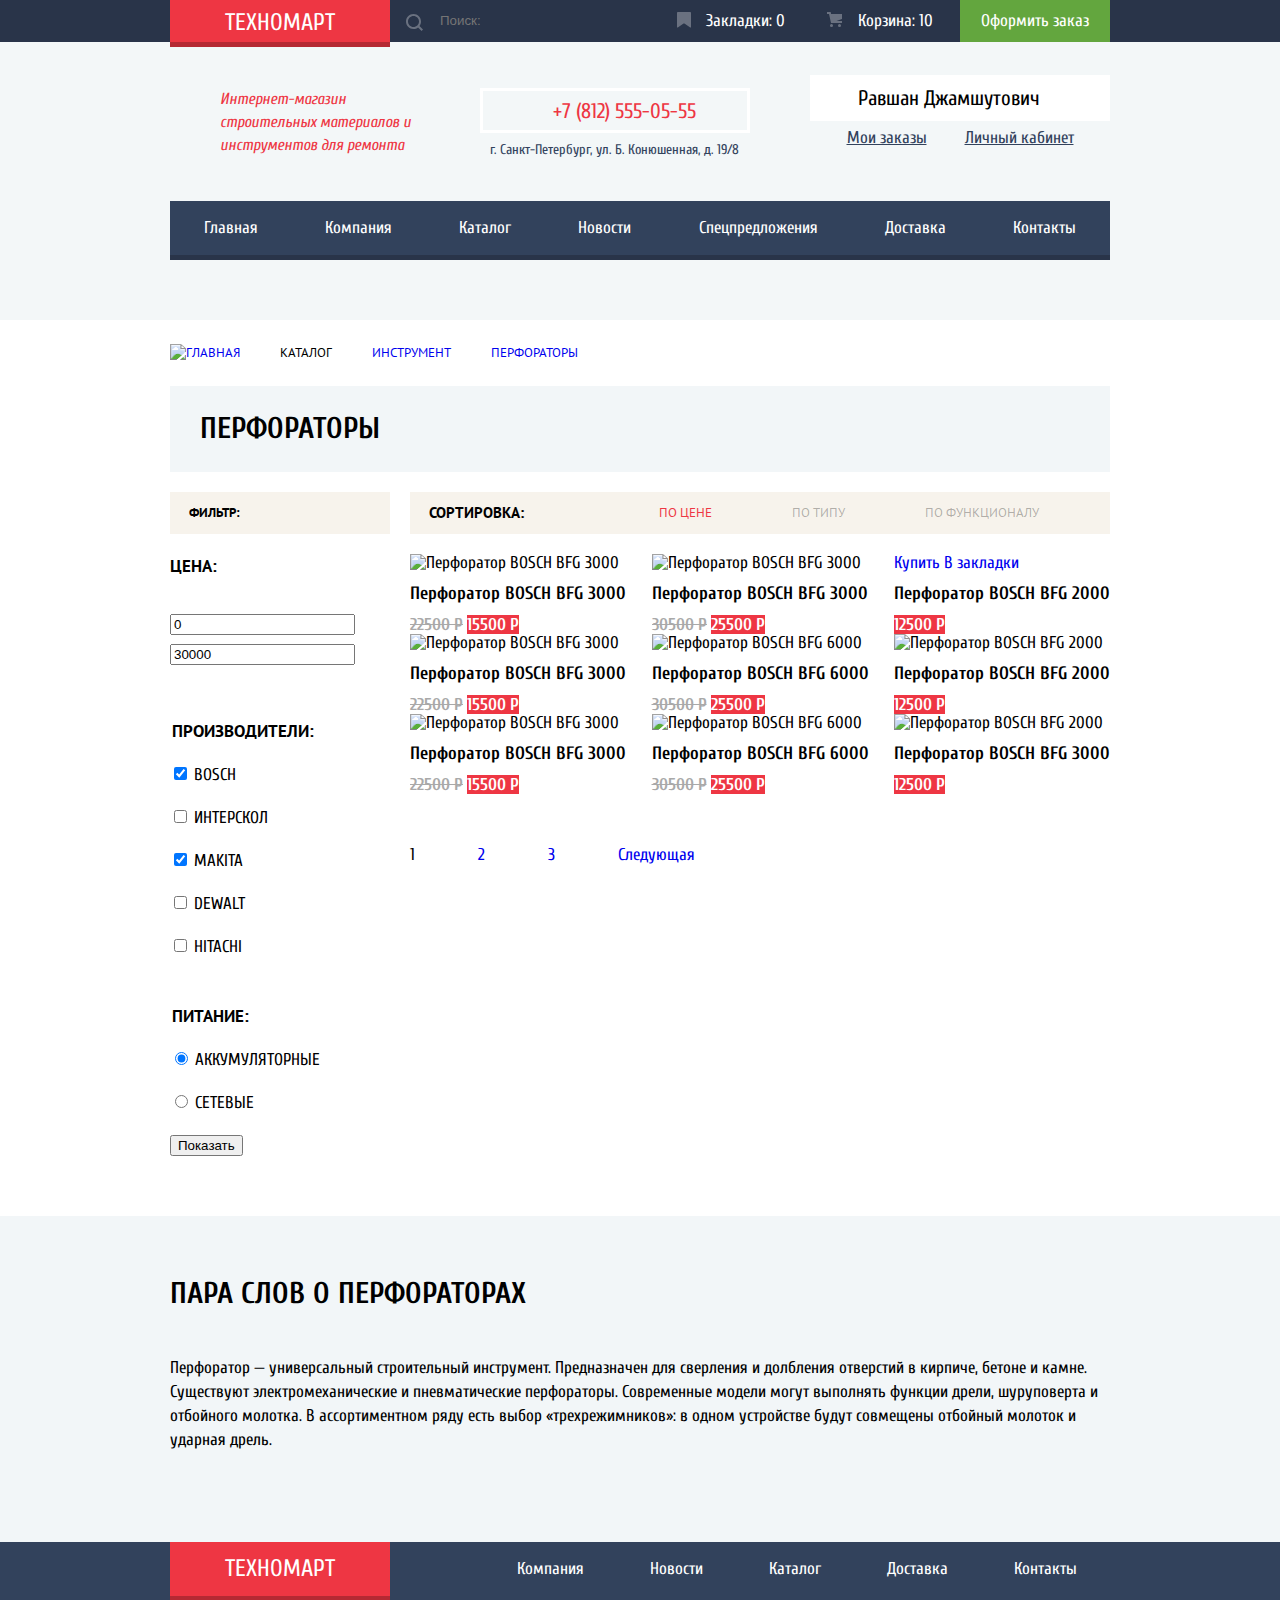
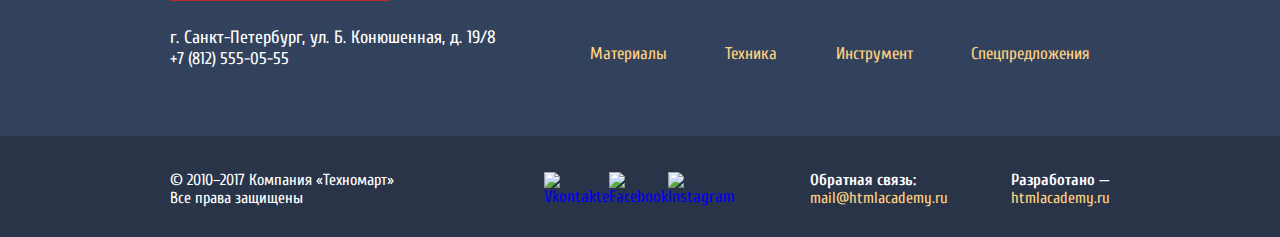
==== catalog.html @ bf5faf87 "Оформление хэдера главной" ====
<!DOCTYPE html>
<html lang="ru">
  <head>
    <meta charset="utf-8">
    <title>HTML Academy: Техномарт</title>
    <link href="https://fonts.googleapis.com/css?family=Cuprum:400,400i,700|PT+Sans:400,700&amp;subset=cyrillic" rel="stylesheet">
    <link href="css/normalize.css" rel="stylesheet">
    <link href="css/style.css" rel="stylesheet">
  </head>
  <body>

    <!-- Header -->
    <header class="header">

      <section class="utilities">
        <div class="utilities__container">
          <div class="logo logo--header">
            <a href="index.html" class="logo__link">Техномарт</a>
          </div>
          <div class="utilities__search">
            <form action="https://htmlacademy.ru" method="get">
              <input type="search" name="search-field" placeholder="Поиск:">
              <button type="submit"></button>
            </form>
          </div>
          <a href="#" class="utilities__bookmarks">Закладки: 0</a>
          <a href="#" class="utilities__cart">Корзина: 10</a>
          <a href="#" class="utilities__order">Оформить заказ</a>
        </div>
      </section>

      <section class="user-block">
        <div class="user-block__container">
          <div class="user-block__motto">
            <p>Интернет-магазин строительных материалов и инструментов для ремонта</p>
          </div>
          <div class="user-block__contacts">
            <a href="tel:+78125550555" class="user-block__phone">+7 (812) 555-05-55</a>
            <p class="user-block__address">г. Санкт-Петербург, ул. Б. Конюшенная, д. 19/8</p>
          </div>
          <div class="user-block__user-menu">
            <div class="user-block__primary">
              <a href="#" class="user-block__profile user-btn">Равшан Джамшутович</a>
              <a href="#" class="user-block__logout" aria-label="Выйти из учетной записи"></a>
            </div>
            <div class="user-block__secondary">
              <a href="#" class="user-block__my-orders">Мои заказы</a>
              <a href="#" class="user-block__cabinet">Личный кабинет</a>
            </div>
          </div>
        </div>
      </section>

      <nav class="navigation navigation--header">
        <div class="navigation__container">
          <ul>
            <li><a href="index.html">Главная</a></li>
            <li><a href="#">Компания</a></li>
            <li><a>Каталог</a></li>
            <li><a href="#">Новости</a></li>
            <li><a href="#">Спецпредложения</a></li>
            <li><a href="#">Доставка</a></li>
            <li><a href="#">Контакты</a></li>
          </ul>
        </div>
      </nav>

    </header>

    <main>

      <!-- Breadcrumbs -->
      <nav class="breadcrumbs">
        <div class="breadcrumbs__container">
          <ul>
            <li><a href="index.html"><img src="img/icon-home.svg" width="14" height="12" alt="Главная"></a></li>
            <li><a>Каталог</a></li>
            <li><a href="#">Инструмент</a></li>
            <li><a href="#">Перфораторы</a></li>
          </ul>
        </div>
      </nav>

      <!-- Catalog Page -->
      <section class="catalog-page">

        <div class="catalog-page__container">

          <h1 class="catalog-page__title">Перфораторы</h1>

          <div class="shop-interface">

            <!-- Side Menu -->
            <aside class="filters">

              <h3 class="filters__title">Фильтр:</h3>

              <form action="https://htmlacademy.ru" method="get">
                <div class="price-range">
                  <h4>Цена:</h4>
                  <div class="price-range__scale">
                    <div class="price-range__bar"></div>
                  </div>
                  <div class="price-range__toggle price-range__toggle--min"></div>
                  <div class="price-range__toggle price-range__toggle--max"></div>
                </div>
                <div class="price-range__output">
                  <input type="text" name="price-low" value="0">
                  <input type="text" name="price-high" value="30000">
                </div>

                <div class="filters__brands">
                  <fieldset>
                    <legend>Производители:</legend>
                    <ul>
                      <li>
                        <input id="checkbox1" type="checkbox" value="Bosch" checked>
                        <label for="checkbox1">Bosch</label>
                      </li>
                      <li>
                        <input id="checkbox2" type="checkbox" value="Интерскол">
                        <label for="checkbox2">Интерскол</label>
                      </li>
                      <li>
                        <input id="checkbox3" type="checkbox" value="Makita" checked>
                        <label for="checkbox3">Makita</label>
                      </li>
                      <li>
                        <input id="checkbox4" type="checkbox" value="DeWALT">
                        <label for="checkbox4">DeWALT</label>
                      </li>
                      <li>
                        <input id="checkbox5" type="checkbox" value="Hitachi">
                        <label for="checkbox5">Hitachi</label>
                      </li>
                    </ul>
                  </fieldset>
                </div>

                <div class="filters__power">
                  <fieldset>
                    <legend>Питание:</legend>
                    <ul>
                      <li>
                        <input id="radio1" name="power" type="radio" value="Аккумуляторные" checked>
                        <label for="radio1">Аккумуляторные</label>
                      </li>
                      <li>
                        <input id="radio2" name="power" type="radio" value="Сетевые">
                        <label for="radio2">Сетевые</label>
                      </li>
                    </ul>
                  </fieldset>
                </div>
                <button type="submit" class="filters__show">Показать</button>
              </form>

            </aside>

            <div class="shop-content">

              <!-- Sort  -->
              <section class="sort-by">
                <h3 class="sort-by__title">Сортировка:</h3>
                <ul class="sort-by__options">
                  <li><a href="#" class="sort-by__option sort-by__option--active">По цене</a></li>
                  <li><a href="#" class="sort-by__option">По типу</a></li>
                  <li><a href="#" class="sort-by__option">По функционалу</a></li>
                </ul>
                <ul>
                  <li><a href="#" class="sort-by__order sort-by__order--up" aria-label="Сортировка снизу вверх"></a></li>
                  <li><a href="#" class="sort-by__order sort-by__order--down" aria-label="Сортировка сверху вниз"></a></li>
                </ul>
              </section>

              <!-- Shop Items -->
              <section class="shop-items">

                <article class="shop-item">
                  <img src="img/boschbfg3000.jpg" width="218" height="140" class="shop-item__image" alt="Перфоратор BOSCH BFG 3000">
                  <h1 class="shop-item__title">Перфоратор BOSCH BFG 3000</h1>
                  <span class="shop-item__price-before">22500 Р</span>
                  <a href="#" class="shop-item__buy">15500 Р</a>
                </article>

                <article class="shop-item">
                  <img src="img/boschbfg3000.jpg" width="218" height="140" class="shop-item__image" alt="Перфоратор BOSCH BFG 3000">
                  <h1 class="shop-item__title">Перфоратор BOSCH BFG 3000</h1>
                  <span class="shop-item__price-before">30500 Р</span>
                  <a href="#" class="shop-item__buy">25500 Р</a>
                </article>

                <article class="shop-item shop-item--new">
                  <a href="#">Купить</a>
                  <a href="#">В закладки</a>
                  <h1 class="shop-item__title">Перфоратор BOSCH BFG 2000</h1>
                  <a href="#" class="shop-item__buy">12500 Р</a>
                </article>

                <article class="shop-item">
                  <img src="img/boschbfg3000.jpg" width="218" height="140" class="shop-item__image" alt="Перфоратор BOSCH BFG 3000">
                  <h1 class="shop-item__title">Перфоратор BOSCH BFG 3000</h1>
                  <span class="shop-item__price-before">22500 Р</span>
                  <a href="#" class="shop-item__buy">15500 Р</a>
                </article>

                <article class="shop-item">
                  <img src="img/boschbfg6000.jpg" width="218" height="140" class="shop-item__image" alt="Перфоратор BOSCH BFG 6000">
                  <h1 class="shop-item__title">Перфоратор BOSCH BFG 6000</h1>
                  <span class="shop-item__price-before">30500 Р</span>
                  <a href="#" class="shop-item__buy">25500 Р</a>
                </article>

                <article class="shop-item">
                  <img src="img/boschbfg2000.jpg" width="218" height="140" class="shop-item__image" alt="Перфоратор BOSCH BFG 2000">
                  <h1 class="shop-item__title">Перфоратор BOSCH BFG 2000</h1>
                  <a href="#" class="shop-item__buy">12500 Р</a>
                </article>

                <article class="shop-item">
                  <img src="img/boschbfg3000.jpg" width="218" height="140" class="shop-item__image" alt="Перфоратор BOSCH BFG 3000">
                  <h1 class="shop-item__title">Перфоратор BOSCH BFG 3000</h1>
                  <span class="shop-item__price-before">22500 Р</span>
                  <a href="#" class="shop-item__buy">15500 Р</a>
                </article>

                <article class="shop-item">
                  <img src="img/boschbfg6000.jpg" width="218" height="140" class="shop-item__image" alt="Перфоратор BOSCH BFG 6000">
                  <h1 class="shop-item__title">Перфоратор BOSCH BFG 6000</h1>
                  <span class="shop-item__price-before">30500 Р</span>
                  <a href="#" class="shop-item__buy">25500 Р</a>
                </article>

                <article class="shop-item">
                  <img src="img/boschbfg3000.jpg" width="218" height="140" class="shop-item__image" alt="Перфоратор BOSCH BFG 2000">
                  <h1 class="shop-item__title">Перфоратор BOSCH BFG 3000</h1>
                  <a href="#" class="shop-item__buy">12500 Р</a>
                </article>

                <div class="shop-items__pagination">
                  <ul>
                    <li><a class="shop-items__page shop-items__page--current"></a>1</li>
                    <li><a href="#" class="shop-items__page">2</a></li>
                    <li><a href="#" class="shop-items__page">3</a></li>
                    <li><a href="#" class="shop-items__page">Следующая</a></li>
                  </ul>
                </div>

              </section>
            </div>
          </div>

        </div>

      </section>

      <!-- Facts -->
      <section class="fact">
        <div class="fact__container">
          <h2 class="fact__title">Пара слов о перфораторах</h2>
          <p class="fact__info">Перфоратор — универсальный строительный инструмент. Предназначен для сверления и долбления отверстий в кирпиче, бетоне и камне. Существуют электромеханические и пневматические перфораторы. Современные модели могут выполнять функции дрели, шуруповерта и отбойного молотка. В ассортиментном ряду есть выбор «трехрежимников»: в одном устройстве будут совмещены отбойный молоток и ударная дрель.</p>
        </div>
      </section>

    </main>

    <!-- Footer -->
    <footer class="footer">

      <section class="navigation footer__navigation">
        <div class="footer__container">
          <div class="logo logo--footer">
            <a href="index.html" class="logo__link">Техномарт</a>
          </div>
          <div class="navigation--footer">
            <ul>
              <li><a href="index.html">Компания</a></li>
              <li><a href="#">Новости</a></li>
              <li><a>Каталог</a></li>
              <li><a href="#">Доставка</a></li>
              <li><a href="#">Контакты</a></li>
            </ul>
          </div>
        </div>
      </section>

      <section class="footer__catalog">
        <div class="footer__container">
          <div class="footer__contacts">
            <span class="footer__address">г. Санкт-Петербург, ул. Б. Конюшенная, д. 19/8</span>
            <a href="tel:+78125550555" class="footer__phone">+7 (812) 555-05-55</a>
          </div>
          <nav class="jump-to">
            <ul>
              <li><a href="#">Материалы</a></li>
              <li><a href="#">Техника</a></li>
              <li><a href="#">Инструмент</a></li>
              <li><a href="#">Спецпредложения</a></li>
            </ul>
          </nav>
        </div>
      </section>

      <section class="reference">
        <div class="footer__container">
          <p class="copyright">&copy; 2010–2017 Компания «Техномарт» Все права защищены</p>
          <ul class="footer__social">
            <li><a href="#" aria-label="Вконтакте"><img src="img/icon-vk.svg" width="28" height="16" alt="Vkontakte"></a></li>
            <li><a href="#" aria-label="Фэйсбук"><img src="img/icon-fb.svg" width="12" height="23" alt="Facebook"></a></li>
            <li><a href="#" aria-label="Инстаграм"><img src="img/icon-insta.svg" width="21" height="21" alt="Instagram"></a></li>
          </ul>
          <div class="feedback">
            <p class="feedback__email"><b>Обратная связь:</b><a href="mailto:mail@htmlacademy.ru">mail@htmlacademy.ru</a></p>
            <p class="feedback__developed-by"><b>Разработано —</b><a href="htmlacademy.ru">htmlacademy.ru</a></p>
          </div>
        </div>

      </section>

    </footer>

    <div class="modal added-notification">
      <button class="close-modal" type="button">Закрыть</button>
      <p class="added-notification__success">Товар добавлен в корзину</p>
      <div class="modal__button">
        <a href="#" class="btn btn--red added-notification__order">Оформить заказ</a>
        <button class="added-notification__continue-shopping">Продолжить покупки</button>
      </div>
    </div>

  </body>
</html>
---- css/style.css ----
/*Global*/

html {
  box-sizing: border-box;
}

*,
*::before,
*::after {
  box-sizing: inherit;
}

body {
  margin: 0;
  padding: 0;

  font-family: "Cuprum", Arial, sans-serif;
  font-size: 17px;
  line-height: 18px;
  font-weight: 400;
  color: #000000;

  background-color: #ffffff;

  position: relative;
}

a {
  text-decoration: none;
}

.btn {
  font-size: 14px;
  line-height: 18px;
  text-transform: uppercase;
  color: #ffffff;
  text-decoration: none;
  cursor: pointer;
  text-align: center;

  padding: 11px 0;
  border-radius: 2px;
}

.user-btn {
  font-size: 21px;
  line-height: 21px;
  color: #000000;
  background-color: #ffffff;

  padding: 11px 25px;
}

.btn--red {
  background-color: #ee3643;
}

.btn--red:hover {
  background-color: #ca2c37;
}

.btn--red:active {
  background-color: #ba2732
}

[class$="container"] {
  width: 940px;
  margin: 0 auto;
}

/*Header*/

/*Utilities*/

.utilities {
  background-color: #293449;
  color: #ffffff;
}

.utilities__container {
  display: flex;
  align-items: center;
}

.utilities a {
  color: #ffffff;
}

.utilities a:active {
  color: rgba(255, 255, 255, 0.6);
}

.utilities__bookmarks:hover,
.utilities__cart:hover,
.utilities__search input:hover {
  background-color: #212a3a;
}

.utilities__bookmarks:active,
.utilities__cart:active {
  background-color: #161d29;
}

.utilities__search {
    width: 270px;
    position: relative;
}

.utilities__search input {
  background-color: #293449;
  color: #ffffff;
  width: 100%;

  border: none;
  padding: 11px 0 12px 50px;
}

.utilities__search button {
    position: absolute;
    top: 12px;
    left: 16px;
    height: 20px;
    width: 20px;
    margin: 0;
    padding: 0;

    background-image: url("../img/icon-search--white.svg");
    background-repeat: no-repeat;
    background-color: transparent;
    border: none;
    cursor: pointer;
    opacity: 0.3;
}

.utilities__search input:focus {
  background-color: #ffffff;
  color: #000000;
}

.logo__link {
  font-size: 24px;
  line-height: 24px;
  text-transform: uppercase;
  background-color: #ee3643;
  color: #ffffff;

  display: block;
  width: 220px;
  position: relative;

  padding: 11px 0 7px 0;
  text-align: center;
}

.logo__link::after {
  display: block;
  content: "";
  background-color: #b52933 ;

  height: 5px;
  position: absolute;
  bottom: -5px;
  left: 0px;
  width: 100%;
}

.logo__link:hover {
  background-color: #ca2c37;
}

.logo__link:active {
  background-color: #ba2732;
}

.utilities__bookmarks,
.utilities__cart,
.utilities__order {
  width: 150px;

  padding: 12px 0;
  text-align: center;
}

.utilities__bookmarks,
.utilities__cart {
  padding-left: 20px;

  position: relative;
}

.utilities__bookmarks::before,
.utilities__cart::before {
  display: block;
  content: "";
  position: absolute;
  left: 17px;
  top: 12px;
  width: 20px;
  height: 20px;
  background-repeat: no-repeat;
  opacity: 0.3;
}

.utilities__bookmarks::before {
  background-image: url("../img/icon-bookmark--white.svg");
}

.utilities__cart::before {
  background-image: url("../img/icon-cart--white.svg");
}

.utilities__bookmarks:hover::before,
.utilities__cart:hover::before,
.utilities__search input:hover .utilities__search button {
  opacity: 1;
}

.utilities__search input:focus {
  color: #000000;
}

.utilities__search input:focus .utilities__search button {
  background-image: url("../img/icon-search--focus.svg");
  background-repeat: no-repeat;
}

.utilities__order {
  background-color: #63a63e;
}

.utilities__order:hover {
  background-color: #5fbb2d;
}

.utilities__order:active {
  background-color: #518534;
}

/*User Block*/

.user-block {
  padding-top: 46px;
  padding-bottom: 34px;
}

.user-block,
.navigation {
  background-color: #f3f7f8;
}

.user-block__container {
  display: flex;
  justify-content: space-between;
}

.user-block__motto,
.user-block__phone {
  color: #ee3643;
}

.user-block__motto {
  font-size: 16px;
  line-height: 23px;
  font-style: italic;

  width: 250px;
  margin: 0;
  padding-left: 50px;
}

.user-block__motto p {
  padding: 0;
  margin: 0;
}

.user-block__phone {
  font-size: 21px;
  line-height: 21px;

  display: block;
  position: relative;

  border: 3px solid #ffffff;
  padding: 10px 0 8px 70px;
  width: 270px
}

.user-block__phone::before {
  position: absolute;
  content: "";
  display: block;
  width: 20px;
  height: 20px;
  top: 10px;
  left: 10px;
  background-image: url("../img/icon-phone.svg");
  background-repeat: no-repeat;
}

.user-block__address {
  font-size: 14px;
  line-height: 24px;
  color: #32425c;

  margin: 0;
  padding: 5px 10px;
}

.user-block__controls {
  list-style: none;

  display: flex;
  justify-content: space-between;
  padding: 0;
  margin: 0;
}

.user-block__controls li:first-child {
  width: 120px;
}

.user-block__controls li:last-child {
  width: 150px;
}

.user-block__controls a {
  font-size: 21px;
  line-height: 21px;
  color: #000000;
  text-align: center;

  display: block;
}

.user-block__login {
  padding-left: 45px;
  position: relative;
}

.user-block__login::before {
  display: block;
  content: "";
  position: absolute;
  height: 20px;
  width: 20px;
  left: 12px;
  top: 13px;

  background-image: url("../img/icon-login.svg");
  background-repeat: no-repeat;
  opacity: 0.3;
}

.user-block__login:hover::before {
  opacity: 1;
}

.user-block__login:active::before {
  opacity: 0.3;
}

.user-block__controls li:first-child {
  margin-right: 10px;
}

.user-block__secondary {
  padding-top: 20px;
  text-align: center;
}

.user-block__secondary a {
  text-decoration: underline;
}

.user-block__secondary a:hover {
  color: #ee3643;
}

.user-block__secondary a:active {
  color: rgba(50, 66, 92, 0.3);
}

.user-block__my-orders {
  margin-right: 34px;
}

.user-block__profile {
  padding: 11px 70px 11px 48px;
}

.user-block__my-orders,
.user-block__cabinet {
  color: #32425c;
}

.user-block__controls a:hover,
.user-block__my-orders:hover,
.user-block__cabinet:hover {
  color: #ee3643;
}

.user-block__controls a:active,
.user-block__profile:active {
  color: rgba(0, 0, 0, 0.3);
}

.user-block__my-orders:active,
.user-block__cabinet:active {
  color: rgba(50, 66, 92, 0.3);
}

/*Navigation*/

.navigation {
  padding-bottom: 60px;
}

.navigation__container {
  background-color: #32425c;
}

.navigation ul {
  list-style: none;
  margin: 0;
  padding: 0;

  display: flex;
  justify-content: space-around;
}

.navigation--header ul {
  border-bottom: 5px solid #293449;
}

.navigation a {
  color: #ffffff;
  line-height: 18px;

  display: block;
  padding: 18px 33px 18px 33px;
}

.navigation a:hover {
  background-color: #293449;
}

.navigation a:active {
  color: rgba(255, 255, 255, 0.5);
}

/*Main Index*/

/*Features*/

.features {
  padding-top: 59px;
  padding-bottom: 53px;
}

.features__container {
  display: flex;
  justify-content: space-between;
}

.features__wrapper {
  display: flex;
}

.features__wrapper {
  flex-wrap: wrap;
  justify-content: space-between;
}

.features__wrapper--right {
  flex-direction: column;
  padding-left: 20px;
}

.features__item {
  width: 300px;

  padding: 23px;
}

.features__title {
  font-size: 24px;
  line-height: 30px;
  color: #ffffff;
  font-weight: bold;

  margin: 0;
}

.features__more {
  background-color: rgba(0, 0, 0, 0.1);
}

.features__more:hover {
  background-color: rgba(0, 0, 0, 0.2);
}

.features__more:active {
  background-color: rgba(0, 0, 0, 0.3);
}

.features__item--yellow {
  background-color: #ffbf47;
}

.features__item--blue {
  background-color: #3bbce3;
}

.features__item--purple {
  background-color: #dc91d8;
}

.features__item--green {
  background-color: #8ed78f;
}

.slider {
  width: 620px;
}

.slide {
  position: relative;
}

.slide__img {
  position: absolute;
  z-index: -1;
}

.slide--punchers {
  display: none;
}

.slide__title {
  font-size: 36px;
  line-height: 36px;
  color: #ffffff;
}

.slide__description {
  font-size: 18px;
  line-height: 24px;
  color: #ffffff;
}

.slider__pager {
  list-style: none;
}

/*Title Block*/

.title-block {
  background-color: #f9f5f0;

  padding: 28px 26px;

  display: flex;
  justify-content: space-between;
  align-items: center;
}

.title-block__more {
  width: 253px;
}

.title-block__heading {
  font-size: 30px;
  line-height: 30px;
  text-transform: uppercase;
  margin: 0;
}

/*Popular*/

.popular-items {
  padding-top: 20px;
  padding-bottom: 21px;

  display: flex;
  justify-content: space-between;
}

.shop-item {
  font-family: "PT Sans", Arial. sans-serif;
}

.shop-item__title {
  font-size: 18px;
  line-height: 20px;
  color: #000000;
  font-weight: bold;
}

.shop-item__price-before {
  font-size: 17px;
  line-height: 18px;
  color: #a9a9a9;
  text-decoration: line-through;
  text-transform: uppercase;
  font-weight: bold;
}

.shop-item__buy {
  font-size: 17px;
  line-height: 18px;
  color: #ffffff;
  background-color: #ee3643;
  text-transform: uppercase;
  font-weight: bold;
}

/*Manufacturers*/

.manufacturers {
  padding-top: 20px;
  padding-bottom: 85px;
}

.manufacturers ul {
  list-style: none;

  display: flex;
  justify-content: space-between;
  flex-wrap: wrap;
}

.manufacturers li {
  width: 220px;
}

/*Services*/

.services {
  background-color: #f4f8f9;

  padding-top: 63px;
  padding-bottom: 102px;
}

.services__description {
  display: none;
}

.services__description--delivery {
  display: block;
}

.services__content {
  display: flex;
}

.services__menu {
  display: flex;
  flex-direction: column;

  margin-right: 80px;
}

.services__button {
  width: 240px;
}

.services__title,
.resume__title,
.contacts__title,
.fact__title {
  font-size: 30px;
  line-height: 30px;
  text-transform: uppercase;
  color: #000000;

  margin: 0;
  padding-bottom: 30px;
}

.services__info {
  margin: 0;
  width: 400px;

  padding-bottom: 70px;
}

.services__info,
.resume__info,
.contacts__info,
.fact__info {
  font-family: "PT Sans", Arial. sans-serif;
  foont-size: 13px;
  line-height: 24px;
  color: #000000;
}

.services__button {
  background-color: #32425c;
  color: #ffffff;
  font-size: 21px;
  line-height: 30px;

  padding: 15px 0 21px 22px;
}

.services__button--active {
  background-color: #ffffff;
  color: #32425c;
}

.services__button:hover {
  background-color: #293449;
}

.services__button--active:hover {
  background-color: #ffffff;
  color: #32425c;
  cursor: default;
}

.description__title {
  color: #32425c;
  font-size: 36px;
  line-height: 36px;
  text-transform: uppercase;

  margin: 0;
}

.description__info {
  font-family: "PT Sans", Arial, sans-serif;
  font-size: 13px;
  line-height: 24px;
  color: #000000;
}

/*About Us*/

.about-us {
  padding-top: 77px;
  padding-bottom: 86px;
}

.about-us__container {
  display: flex;
  justify-content: space-between;
}

.resume {
  width: 540px;
}

.contacts {
  width: 300px;
}

.resume__transport {
  list-style: none;
  padding: 0;
  margin: 0;
}

.resume__transport li {
  font-size: 18px;
  line-height: 20px;
}

.resume__more {
  width: 220px;
}

/*Modal Write Us*/

.modal {
  display: none;

  position: absolute;
  top: 50%;
  left: 50%;
  transform: translate(-50%, -50%);
}

.write-us,
.added-notification {
  width: 620px;
  margin: 0 auto;
}

.write-us__form {
  width: 460px;
}

.write-us__personal-data {
  display: flex;
  justify-content: space-between;

  padding-top: 52px;
}

.write-us__half-width {
  width: 220px;

  padding-bottom: 20px;
}

.write-us__full-width {
  padding-bottom: 37px;

  width: 460px;
}

.write-us__form label {
  font-size: 18px;
  line-height: 18px;

  display: block;
}

.write-us__field {
  font-family: "PT Sans", Arial, sans-serif;
  font-size: 13px;
  line-height: 18px;
  color: #a9a9a9;

  width: 100%;
}

.modal__button {
  background-color: #f4f4f4;

  padding: 37px 0;
}

.write-us__send {
  border: none;
  font-family: "Cuprum", Arial, sans-serif;
}

/*Footer*/

.footer__navigation,
.footer__catalog {
  background-color: #32425c;
  color: #ffffff;
}

.footer__navigation {
  padding-bottom: 30px;
}

.footer__catalog {
  padding-bottom: 51px;
}

.footer__container {
  display: flex;
  justify-content: space-between;
}

.footer__contacts > * {
  display: block;
}

.navigation--footer {
  display: flex;
  justify-content: space-between;
}

.navigation--footer a:hover,
.jump-to a:hover {
  background-color: #32425c;
  text-decoration: underline;
}

.navigation--footer a:active,
.jump-to a:active {
  color: rgba(255, 255, 255, 0.5);
}

.jump-to ul {
  list-style: none;

  display: flex;
  justify-content: space-between;

  padding: 0;
  margin: 0;
  width: 540px;
}

.jump-to li {
  padding: 19px 0 22px 0;;
}

.reference {
  background-color: #293449;
  color: #ffffff;

  padding-top: 35px;
  padding-bottom: 30px;
}

.copyright {
  font-size: 16px;
  line-height: 18px;

  width: 240px;
  margin: 0;
}

.footer__address,
.footer-phone,
.feedback {
  font-size: 18px;
  line-height: 24px;
  text-decoration: none;
}

.footer__phone {
  color: #ffffff;
}

.feedback {
  display: flex;
  justify-content: space-between;

  width: 300px;
}

.feedback > * {
  font-size: 16px;
  line-height: 18px;
}

.feedback p {
  margin: 0;
}

.feedback__email a,
.feedback__developed-by a {
  color: #ffd180;

  display: block;
}

.jump-to a {
  tect-decoration: none;
  color: #ffd180;

  padding: 18px 20px 22px 20px;
}

.footer__social {
  list-style: none;

  padding: 0;
  margin: 0;

  width: 133px;

  display: flex;
  justify-content: space-between;
  align-items: center;
}

/*Catalog*/

/*Breadcrumbs*/

.breadcrumbs {
  padding-top: 23px;
  padding-bottom: 24px;
}

.breadcrumbs ul {
  list-style: none;

  padding: 0;
  margin: 0;

  display: flex;
}

.breadcrumbs li {
  margin-right: 40px;
}

.breadcrumbs a {
  font-family: "PT Sans", Arial, sans-serif;
  text-transform: uppercase;
  font-size: 13px;
  line-height: 18px;
}

/*Catalog Page*/

.catalog-page {
  display: flex;
  justify-content: space-between;
}

.catalog-page__title {
  text-transform: uppercase;
  font-size: 30px;
  line-height: 30px;
  background-color: #f2f6f8;

  margin: 0;
  padding: 28px 0 28px 30px;
}

.shop-interface {
  display: flex;
  justify-content: space-between;

  padding-top: 20px;
  padding-bottom: 60px;
}


/*Side-menu*/

.filters {
  width: 220px;
}

.filters fieldset {
  border: none;
  margin: 0;
  padding: 0;
}

.filters__title {
  background-color: #f7f3ec;
  font-family: "PT Sans", Arial, sans-serif;
  font-size: 13px;
  line-height: 18px;
  text-transform: uppercase;

  margin: 0;
  padding: 12px 17px 12px 19px;
}

.price-range h4,
.filters legend {
  font-family: "PT Sans", Arial, sans-serif;
  font-size: 17px;
  line-height: 30px;
  font-weight: bold;
  text-transform: uppercase;

  margin: 0;
}

.price-range h4 {
  padding-top: 17px;
  padding-bottom: 18px;
}

.filters legend {
  padding-top: 22px;
  padding-bottom: 18px;
}

.price-range__output {
  font-family: "PT Sans", Arial, sans-serif;;
  font-size: 17px;
  line-height: 30px;

  padding-top: 9px;
  padding-bottom: 26px;
}

.filters ul {
  list-style: none;
  text-transform: uppercase;

  margin: 0;
  padding: 0;
}

.filters__brands li,
.filters__power li {
  padding-bottom: 23px;
}

/*Sort By*/

.sort-by {
  text-transform: uppercase;
  font-family: "PT Sans", Arial, sans-serif;
  font-size: 13px;
  line-height: 18px;
  background-color: #f7f3ec;

  display: flex;
  justify-content: space-between;

  padding: 12px 17px 12px 19px;
}

.sort-by__title {
  margin: 0;
  margin-right: 80px;
}

.sort-by ul {
  list-style: none;

  display: flex;
  justify-content: space-between;

  padding: 0;
  margin: 0;
}

.sort-by__options {
  width: 380px;
}

.sort-by__option {
  color: rgba(0, 0, 0, 0.3);
}

.sort-by__option--active {
  color: #ee3643;
  text-decoration: none;
}

.sort-by__option:hover {
  color: #000000;
}

/*Shop Content*/

.shop-content {
  width: 700px;
}

.shop-items__pagination ul {
  list-style: none;
}

.shop-items {
  display: flex;
  flex-wrap: wrap;
  justify-content: space-between;

  padding-top: 20px;
}

.shop-items__pagination ul {
  display: flex;
  justify-content: space-between;

  width: 285px;

  margin: 0;
  padding: 0;
  padding-top: 52px;
}

/*Facts*/

.fact {
  background-color: #f2f6f8;
}

.fact {
  padding-top: 63px;
  padding-bottom: 73px;
}

/*Modal Notification*/

.added-notification__success {
  font-size: 30px;
  line-height: 30px;
}

.added-notification__continue-shopping {
  font-family: "Cuprum", Arial, sans-serif;
  font-size: 14px;
  line-height: 18px;
  border: none;
  cursor: pointer;
  text-transform: uppercase;
}
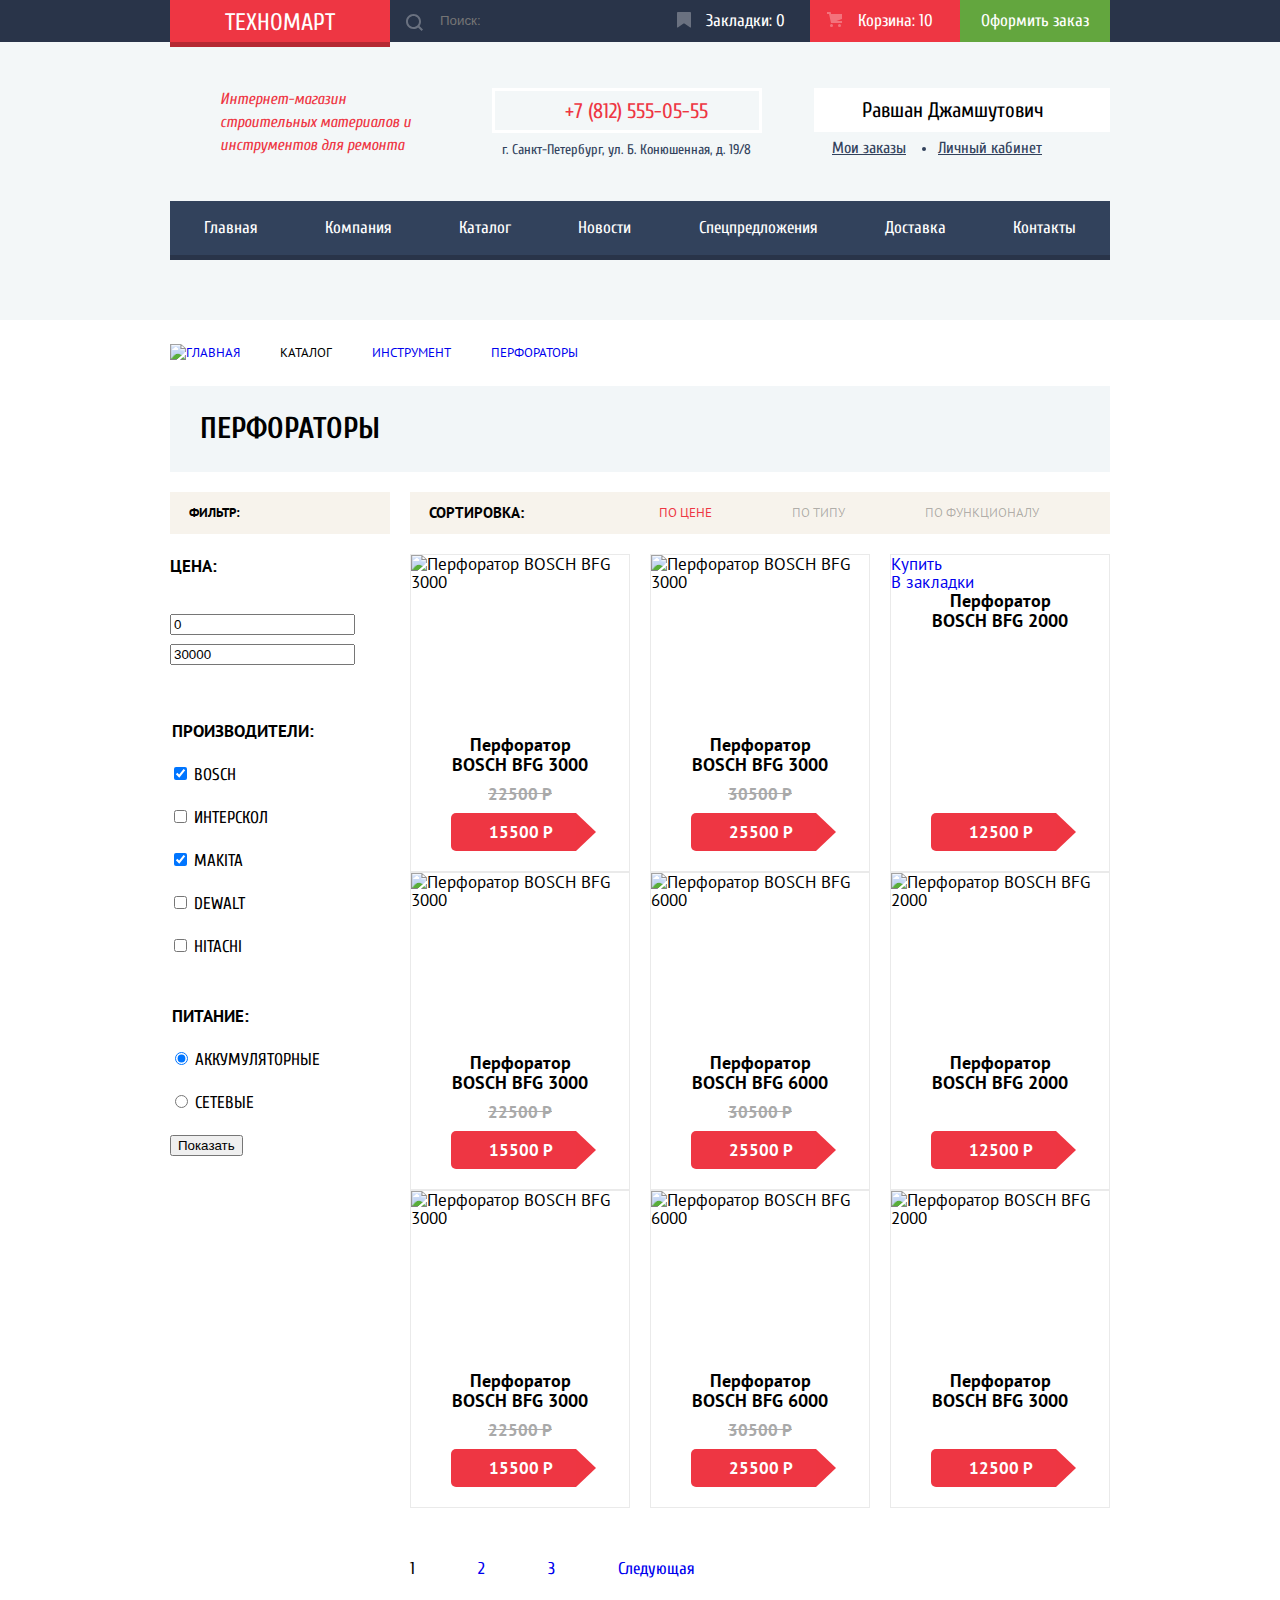
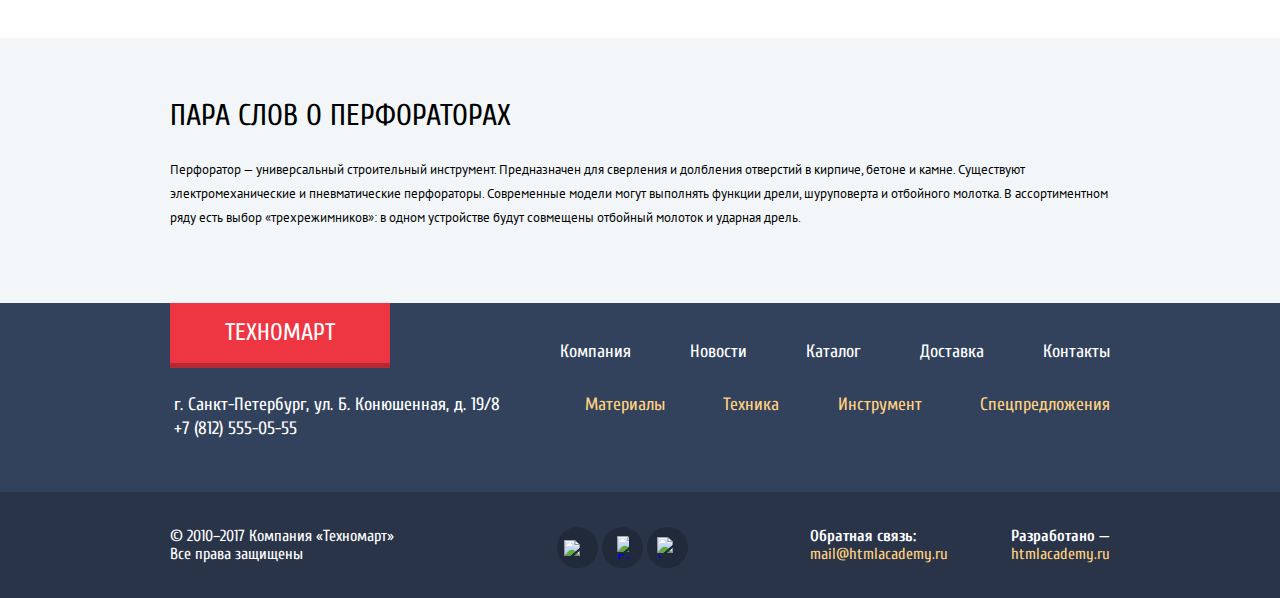
==== commit 3962f50f: "Оформление хэдера каталога" ====
--- a/catalog.html
+++ b/catalog.html
@@ -24,7 +24,7 @@
             </form>
           </div>
           <a href="#" class="utilities__bookmarks">Закладки: 0</a>
-          <a href="#" class="utilities__cart">Корзина: 10</a>
+          <a href="#" class="utilities__cart utilities__cart--full">Корзина: 10</a>
           <a href="#" class="utilities__order">Оформить заказ</a>
         </div>
       </section>
@@ -34,7 +34,7 @@
           <div class="user-block__motto">
             <p>Интернет-магазин строительных материалов и инструментов для ремонта</p>
           </div>
-          <div class="user-block__contacts">
+          <div class="user-block__contacts user-block__contacts--logged-in">
             <a href="tel:+78125550555" class="user-block__phone">+7 (812) 555-05-55</a>
             <p class="user-block__address">г. Санкт-Петербург, ул. Б. Конюшенная, д. 19/8</p>
           </div>
--- a/css/style.css
+++ b/css/style.css
@@ -181,6 +181,18 @@
   text-align: center;
 }
 
+.utilities__cart--full {
+  background-color: #ee3643;
+}
+
+.utilities__cart--full:hover {
+  background-color: #ca2c37;
+}
+
+.utilities__cart--full:active {
+  background-color: ##ba2732;
+}
+
 .utilities__bookmarks,
 .utilities__cart {
   padding-left: 20px;
@@ -306,6 +318,10 @@
   padding: 5px 10px;
 }
 
+.user-block__contacts--logged-in {
+  padding-left: 20px;
+}
+
 .user-block__controls {
   list-style: none;
 
@@ -364,12 +380,28 @@
 }
 
 .user-block__secondary {
-  padding-top: 20px;
-  text-align: center;
+  padding-top: 7px;
+  padding-left: 18px;
 }
 
 .user-block__secondary a {
   text-decoration: underline;
+  font-size: 16px;
+  line-height: 18px;
+
+  position: relative;
+}
+
+.user-block__my-orders:after {
+  display: block;
+  position: absolute;
+  content: "";
+  width: 4px;
+  height: 4px;
+  border-radius: 2px;
+  background-color: #32425c;
+  top: 8px;
+  left: 90px;
 }
 
 .user-block__secondary a:hover {
@@ -381,11 +413,46 @@
 }
 
 .user-block__my-orders {
-  margin-right: 34px;
+  margin-right: 28px;
 }
 
 .user-block__profile {
-  padding: 11px 70px 11px 48px;
+  padding: 12px 66px 11px 48px;
+  display: block;
+  position: relative;
+}
+
+.user-block__profile::before {
+  display: block;
+  position: absolute;
+  content: "";
+  width: 20px;
+  height: 20px;
+  left: 12px;
+  top: 13px;
+
+  background-image: url("../img/icon-user.svg");
+  background-repeat: no-repeat;
+  opacity: 0.3;
+}
+
+.user-block__profile::after {
+  display: block;
+  position: absolute;
+  content: "";
+  width: 20px;
+  height: 20px;
+  right: 12px;
+  top: 13px;
+
+  background-image: url("../img/icon-logout.svg");
+  background-repeat: no-repeat;
+  opacity: 0.3;
+}
+
+.user-block__profile:hover::before,
+.user-block__profile:hover::after {
+  opacity: 1;
 }
 
 .user-block__my-orders,
@@ -434,7 +501,7 @@
 
 .navigation a {
   color: #ffffff;
-  line-height: 18px;
+/*  line-height: 18px;*/
 
   display: block;
   padding: 18px 33px 18px 33px;
@@ -464,9 +531,6 @@
 
 .features__wrapper {
   display: flex;
-}
-
-.features__wrapper {
   flex-wrap: wrap;
   justify-content: space-between;
 }
@@ -478,8 +542,50 @@
 
 .features__item {
   width: 300px;
-
-  padding: 23px;
+  padding: 22px;
+
+  background-repeat: no-repeat;
+}
+
+.features__item--new {
+  background-image: url("../img/icon-bucket.svg");
+  background-position: 213px center;
+
+  position: relative;
+}
+
+.features__item--new::after {
+  display: block;
+  content: "";
+  position: absolute;
+
+  height: 60px;
+  width: 60px;
+  top: 0;
+  right: 0;
+
+  background-image: url("../img/new-flag.png");
+  background-repeat: no-repeat;
+}
+
+.features__item--blue {
+  background-image: url("../img/icon-drill.svg");
+  background-position: 197px center;
+}
+
+.features__item--purple {
+  background-image: url("../img/icon-tractor.svg");
+  background-position: 191px center;
+}
+
+.features__item--green {
+  background-image: url("../img/icon-discount.svg");
+  background-position: 196px center;
+}
+
+.features__item--yellow:last-child {
+  background-image: url("../img/icon-van.svg");
+  background-position: 191px center;
 }
 
 .features__title {
@@ -489,10 +595,15 @@
   font-weight: bold;
 
   margin: 0;
+  display: block;
+  padding-bottom: 10px;
 }
 
 .features__more {
   background-color: rgba(0, 0, 0, 0.1);
+
+  width: 135px;
+  display: block;
 }
 
 .features__more:hover {
@@ -521,9 +632,8 @@
 
 .slider {
   width: 620px;
-}
-
-.slide {
+  margin-top: 20px;
+
   position: relative;
 }
 
@@ -540,16 +650,83 @@
   font-size: 36px;
   line-height: 36px;
   color: #ffffff;
+
+  margin: 0;
+  padding: 21px 0 2px 24px;
+  text-transform: uppercase;
 }
 
 .slide__description {
   font-size: 18px;
   line-height: 24px;
   color: #ffffff;
+
+  padding-left: 24px;
+  padding-bottom: 125px;
+  display: block;
+}
+
+.slide__link {
+  margin-left: 24px;
+  margin-bottom: 18px;
+  width: 195px;
+  display: block;
+}
+
+.cycle,
+.pager {
+  position: absolute;
+}
+
+.cycle {
+  border: none;
+  background-color: transparent;
+  cursor: pointer;
+}
+
+.cycle-prev {
+  top: 110px;
+  left: 20px;
+  height: 40px;
+  width: 30px;
+
+  background-image: url("../img/icon-slider--left.svg");
+  background-repeat: no-repeat;
+}
+
+.cycle-next {
+  top: 110px;
+  right: 20px;
+  height: 40px;
+  width: 30px;
+
+  background-image: url("../img/icon-slider--right.svg");
+  background-repeat: no-repeat;
 }
 
 .slider__pager {
   list-style: none;
+  display: flex;
+  justify-content: space-between;
+
+  width: 30px;
+  height: 20px;
+  bottom: 14px;
+  left: 255px;
+}
+
+.pager__button {
+  width: 10px;
+  height: 10px;
+  border-radius: 50%;
+  background-color: #ffffff;
+  display: block;
+  border: 2px solid #ffffff;
+}
+
+.pager__button--active {
+  margin-left: 10px;
+  background-color: #ee3643;
 }
 
 /*Title Block*/
@@ -557,7 +734,7 @@
 .title-block {
   background-color: #f9f5f0;
 
-  padding: 28px 26px;
+  padding: 24px 26px;
 
   display: flex;
   justify-content: space-between;
@@ -573,6 +750,7 @@
   line-height: 30px;
   text-transform: uppercase;
   margin: 0;
+  font-weight: normal;
 }
 
 /*Popular*/
@@ -586,7 +764,25 @@
 }
 
 .shop-item {
-  font-family: "PT Sans", Arial. sans-serif;
+  font-family: "PT Sans", Arial, sans-serif;
+
+  border: 1px solid #eaeaea;
+  width: 220px;
+  display: flex;
+  flex-direction: column;
+}
+
+.shop-item__image {
+  margin-bottom: 40px;
+}
+
+.shop-item__title,
+.shop-item__price-before,
+.shop-item__buy {
+  display: block;
+  width: 160px;
+  margin: 0 auto;
+  text-align: center;
 }
 
 .shop-item__title {
@@ -603,6 +799,8 @@
   text-decoration: line-through;
   text-transform: uppercase;
   font-weight: bold;
+
+  padding: 10px 0;
 }
 
 .shop-item__buy {
@@ -612,6 +810,30 @@
   background-color: #ee3643;
   text-transform: uppercase;
   font-weight: bold;
+
+  margin-top: auto;
+  margin-bottom: 20px;
+  margin-right: 53px;
+  padding: 10px 21px 10px 35px;
+  width: 125px;
+  border-top-left-radius: 5px;
+  border-bottom-left-radius: 5px;
+
+  position: relative;
+}
+
+.shop-item__buy::after {
+  display: block;
+  position: absolute;
+  content: "";
+  top: 0px;
+  right: -20px;
+
+  width: 0;
+  height: 0;
+  border-style: solid;
+  border-width: 19px 0 19px 20px;
+  border-color: transparent transparent transparent #ee3642;
 }
 
 /*Manufacturers*/
@@ -623,6 +845,8 @@
 
 .manufacturers ul {
   list-style: none;
+  margin: 0;
+  padding: 0;
 
   display: flex;
   justify-content: space-between;
@@ -633,21 +857,44 @@
   width: 220px;
 }
 
+.manufacturers li:first-child {
+  margin-bottom: 20px;
+}
+
+.manufacturers a {
+  display: block;
+  border: 1px solid #eaeaea;
+  text-align: center;
+
+  min-height: 145px;
+  display: flex;
+}
+
+.manufacturers img {
+  margin: auto;
+}
+
 /*Services*/
 
 .services {
   background-color: #f4f8f9;
 
-  padding-top: 63px;
-  padding-bottom: 102px;
+  padding-top: 65px;
 }
 
 .services__description {
   display: none;
+
+  width: 620px;
+  padding-bottom: 130px;
+  background-repeat: no-repeat;
+  background-position: right bottom;
 }
 
 .services__description--delivery {
   display: block;
+
+  background-image: url("../img/services-delivery.png");
 }
 
 .services__content {
@@ -659,10 +906,19 @@
   flex-direction: column;
 
   margin-right: 80px;
-}
-
-.services__button {
-  width: 240px;
+  position: relative;
+}
+
+.services__menu::after {
+  display: block;
+  content: "";
+  position: absolute;
+  width: 10px;
+  height: 280px;
+  top: -40px;
+  right: 0;
+  background-image: url(../img/divider.png);
+  background-repeat: no-repeat;
 }
 
 .services__title,
@@ -673,26 +929,29 @@
   line-height: 30px;
   text-transform: uppercase;
   color: #000000;
-
-  margin: 0;
-  padding-bottom: 30px;
+  font-weight: normal;
+
+  margin: 0;
+  padding-bottom: 27px;
 }
 
 .services__info {
   margin: 0;
   width: 400px;
 
-  padding-bottom: 70px;
+  padding-bottom: 67px;
 }
 
 .services__info,
 .resume__info,
 .contacts__info,
 .fact__info {
-  font-family: "PT Sans", Arial. sans-serif;
-  foont-size: 13px;
+  font-family: "PT Sans", Arial, sans-serif;
+  font-size: 13px;
   line-height: 24px;
   color: #000000;
+
+  margin: 0;
 }
 
 .services__button {
@@ -700,8 +959,15 @@
   color: #ffffff;
   font-size: 21px;
   line-height: 30px;
-
-  padding: 15px 0 21px 22px;
+  font-weight: bold;
+
+  width: 240px;
+  padding: 15px 0 16px 22px;
+  border-bottom: 1px solid #4d637b;
+}
+
+.services__button:last-child {
+  border-bottom: none;
 }
 
 .services__button--active {
@@ -724,8 +990,10 @@
   font-size: 36px;
   line-height: 36px;
   text-transform: uppercase;
-
-  margin: 0;
+  font-weight: normal;
+
+  margin: 0;
+  padding-bottom: 25px;
 }
 
 .description__info {
@@ -733,6 +1001,19 @@
   font-size: 13px;
   line-height: 24px;
   color: #000000;
+
+  margin: 0;
+  width: 275px;
+}
+
+.resume__info--wide {
+  width: 525px;
+  padding-bottom: 25px;
+}
+
+.resume__info--narrow {
+  width: 390px;
+  padding-bottom: 20px;
 }
 
 /*About Us*/
@@ -755,19 +1036,50 @@
   width: 300px;
 }
 
+.contacts__info {
+  width: 180px;
+  padding-bottom: 30px;
+}
+
+.contacts__enlarge-map {
+  display: block;
+  padding-bottom: 36px;
+}
+
+.contacts__contact-us {
+  display: block;
+}
+
 .resume__transport {
   list-style: none;
   padding: 0;
+  padding-left: 36px;
+  padding-bottom: 15px;
   margin: 0;
 }
 
 .resume__transport li {
   font-size: 18px;
   line-height: 20px;
+  padding-bottom: 20px;
+
+  position: relative;
+}
+
+.resume__transport li::before {
+  display: block;
+  content: "";
+  position: absolute;
+  left: -36px;
+  top: 9px;
+  height: 2px;
+  width: 25px;
+  background-color: #ee3643;
 }
 
 .resume__more {
   width: 220px;
+  display: block;
 }
 
 /*Modal Write Us*/
@@ -839,6 +1151,15 @@
 
 /*Footer*/
 
+.logo__link--footer {
+  font-size: 30px;
+  line-height: 30px;
+}
+
+.logo__link--footer::after {
+  bottom: 0;
+}
+
 .footer__navigation,
 .footer__catalog {
   background-color: #32425c;
@@ -846,7 +1167,11 @@
 }
 
 .footer__navigation {
-  padding-bottom: 30px;
+  padding-bottom: 29px;
+}
+
+.footer__contacts {
+  padding-left: 4px;
 }
 
 .footer__catalog {
@@ -865,6 +1190,17 @@
 .navigation--footer {
   display: flex;
   justify-content: space-between;
+  padding-top: ;
+}
+
+.navigation--footer ul {
+  padding-top: 37px;
+}
+
+.navigation--footer a {
+  padding: 0 0 0 59px;
+  font-size: 18px;
+  line-height: 24px;
 }
 
 .navigation--footer a:hover,
@@ -889,10 +1225,6 @@
   width: 540px;
 }
 
-.jump-to li {
-  padding: 19px 0 22px 0;;
-}
-
 .reference {
   background-color: #293449;
   color: #ffffff;
@@ -910,14 +1242,11 @@
 }
 
 .footer__address,
-.footer-phone,
+.footer__phone,
 .feedback {
   font-size: 18px;
   line-height: 24px;
   text-decoration: none;
-}
-
-.footer__phone {
   color: #ffffff;
 }
 
@@ -945,10 +1274,12 @@
 }
 
 .jump-to a {
-  tect-decoration: none;
+  text-decoration: none;
   color: #ffd180;
 
-  padding: 18px 20px 22px 20px;
+  padding: 0 0 0 15px;
+  font-size: 18px;
+  line-height: 24px;
 }
 
 .footer__social {
@@ -956,12 +1287,25 @@
 
   padding: 0;
   margin: 0;
-
-  width: 133px;
+  margin-left: 25px;
+
+  width: 131px;
 
   display: flex;
   justify-content: space-between;
   align-items: center;
+}
+
+.footer__social a {
+  display: flex;
+  width: 41px;
+  height: 41px;
+  background-color: #212a3a;
+  border-radius: 50%;
+}
+
+.footer__social img {
+  margin: auto;
 }
 
 /*Catalog*/
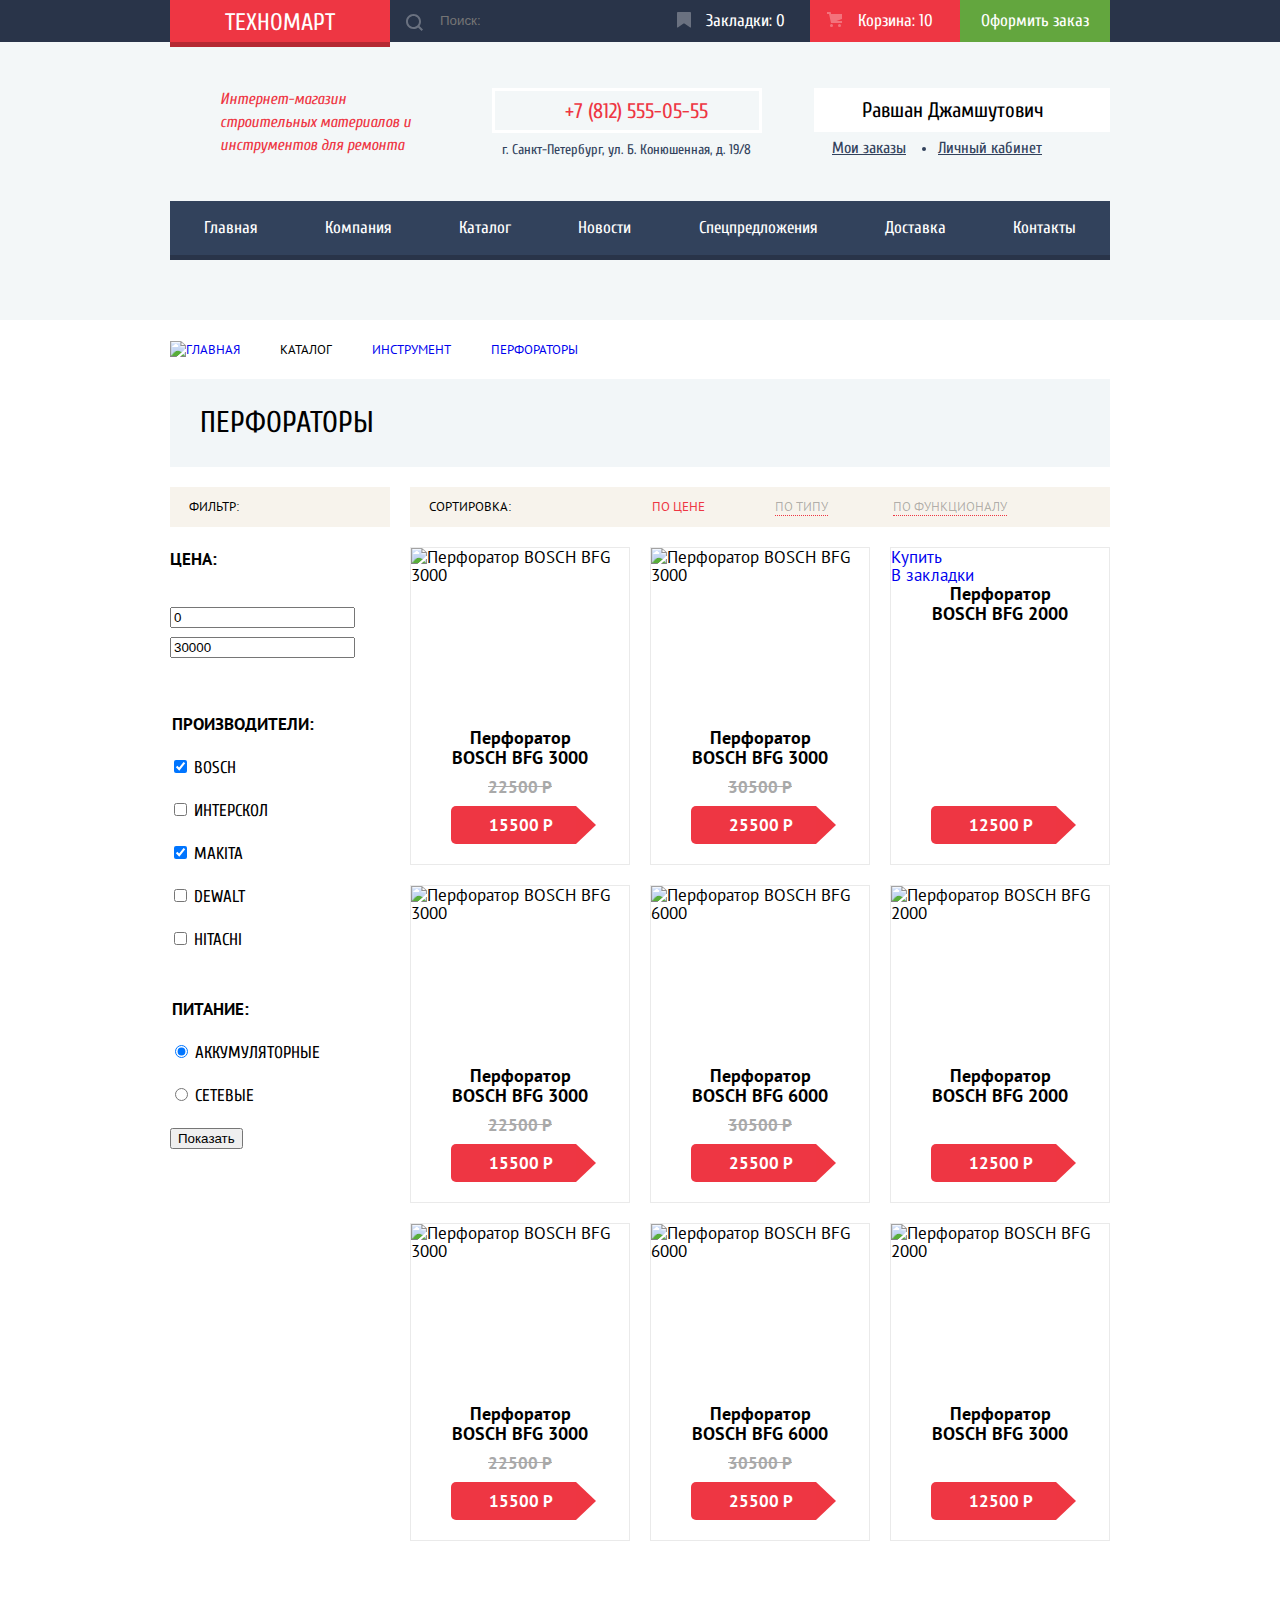
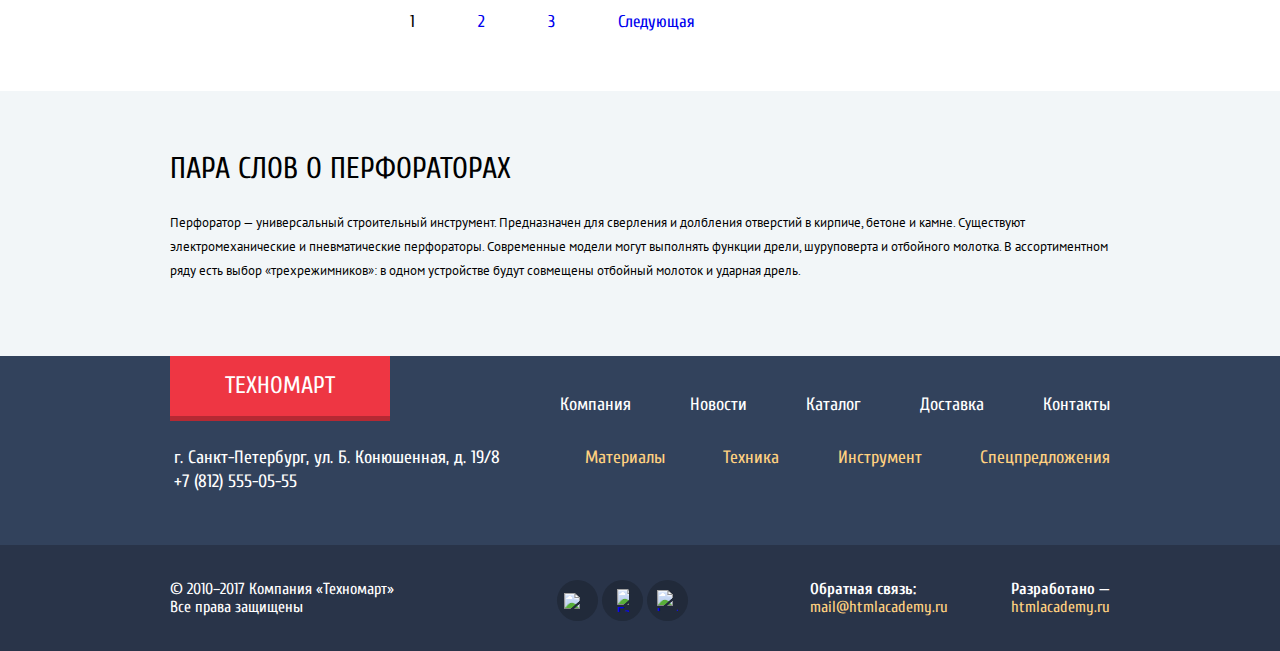
==== commit 66f29903: "Оформление основного контента каталога" ====
--- a/catalog.html
+++ b/catalog.html
@@ -164,8 +164,8 @@
                 <h3 class="sort-by__title">Сортировка:</h3>
                 <ul class="sort-by__options">
                   <li><a href="#" class="sort-by__option sort-by__option--active">По цене</a></li>
-                  <li><a href="#" class="sort-by__option">По типу</a></li>
-                  <li><a href="#" class="sort-by__option">По функционалу</a></li>
+                  <li><a href="#" class="sort-by__option sort-by__option--inactive">По типу</a></li>
+                  <li><a href="#" class="sort-by__option sort-by__option--inactive">По функционалу</a></li>
                 </ul>
                 <ul>
                   <li><a href="#" class="sort-by__order sort-by__order--up" aria-label="Сортировка снизу вверх"></a></li>
--- a/css/style.css
+++ b/css/style.css
@@ -1313,8 +1313,8 @@
 /*Breadcrumbs*/
 
 .breadcrumbs {
-  padding-top: 23px;
-  padding-bottom: 24px;
+  padding-top: 20px;
+  padding-bottom: 20px;
 }
 
 .breadcrumbs ul {
@@ -1349,9 +1349,10 @@
   font-size: 30px;
   line-height: 30px;
   background-color: #f2f6f8;
-
-  margin: 0;
-  padding: 28px 0 28px 30px;
+  font-weight: normal;
+
+  margin: 0;
+  padding: 29px 0 29px 30px;
 }
 
 .shop-interface {
@@ -1381,9 +1382,10 @@
   font-size: 13px;
   line-height: 18px;
   text-transform: uppercase;
-
-  margin: 0;
-  padding: 12px 17px 12px 19px;
+  font-weight: normal;
+
+  margin: 0;
+  padding: 11px 17px 11px 19px;
 }
 
 .price-range h4,
@@ -1441,19 +1443,22 @@
   display: flex;
   justify-content: space-between;
 
-  padding: 12px 17px 12px 19px;
+  padding: 11px 17px 11px 19px;
 }
 
 .sort-by__title {
   margin: 0;
   margin-right: 80px;
+  font-size: 13px;
+  line-height: 18px;
+  font-weight: normal;
 }
 
 .sort-by ul {
   list-style: none;
 
   display: flex;
-  justify-content: space-between;
+  /*justify-content: space-between;*/
 
   padding: 0;
   margin: 0;
@@ -1461,17 +1466,31 @@
 
 .sort-by__options {
   width: 380px;
+  justify-content: flex-start;
 }
 
 .sort-by__option {
   color: rgba(0, 0, 0, 0.3);
 }
 
-.sort-by__option--active {
+.sort-by__options li:first-child {
+  padding-right: 70px;
+}
+
+.sort-by__options li:nth-child(2) {
+  padding-right: 65px;
+}
+
+.sort-by__option--active,
+.sort-by__option:active {
   color: #ee3643;
   text-decoration: none;
 }
 
+.sort-by__option--inactive {
+  border-bottom: 1px dotted #ee3643;
+}
+
 .sort-by__option:hover {
   color: #000000;
 }
@@ -1480,6 +1499,10 @@
 
 .shop-content {
   width: 700px;
+}
+
+.shop-items .shop-item {
+  margin-bottom: 20px;
 }
 
 .shop-items__pagination ul {
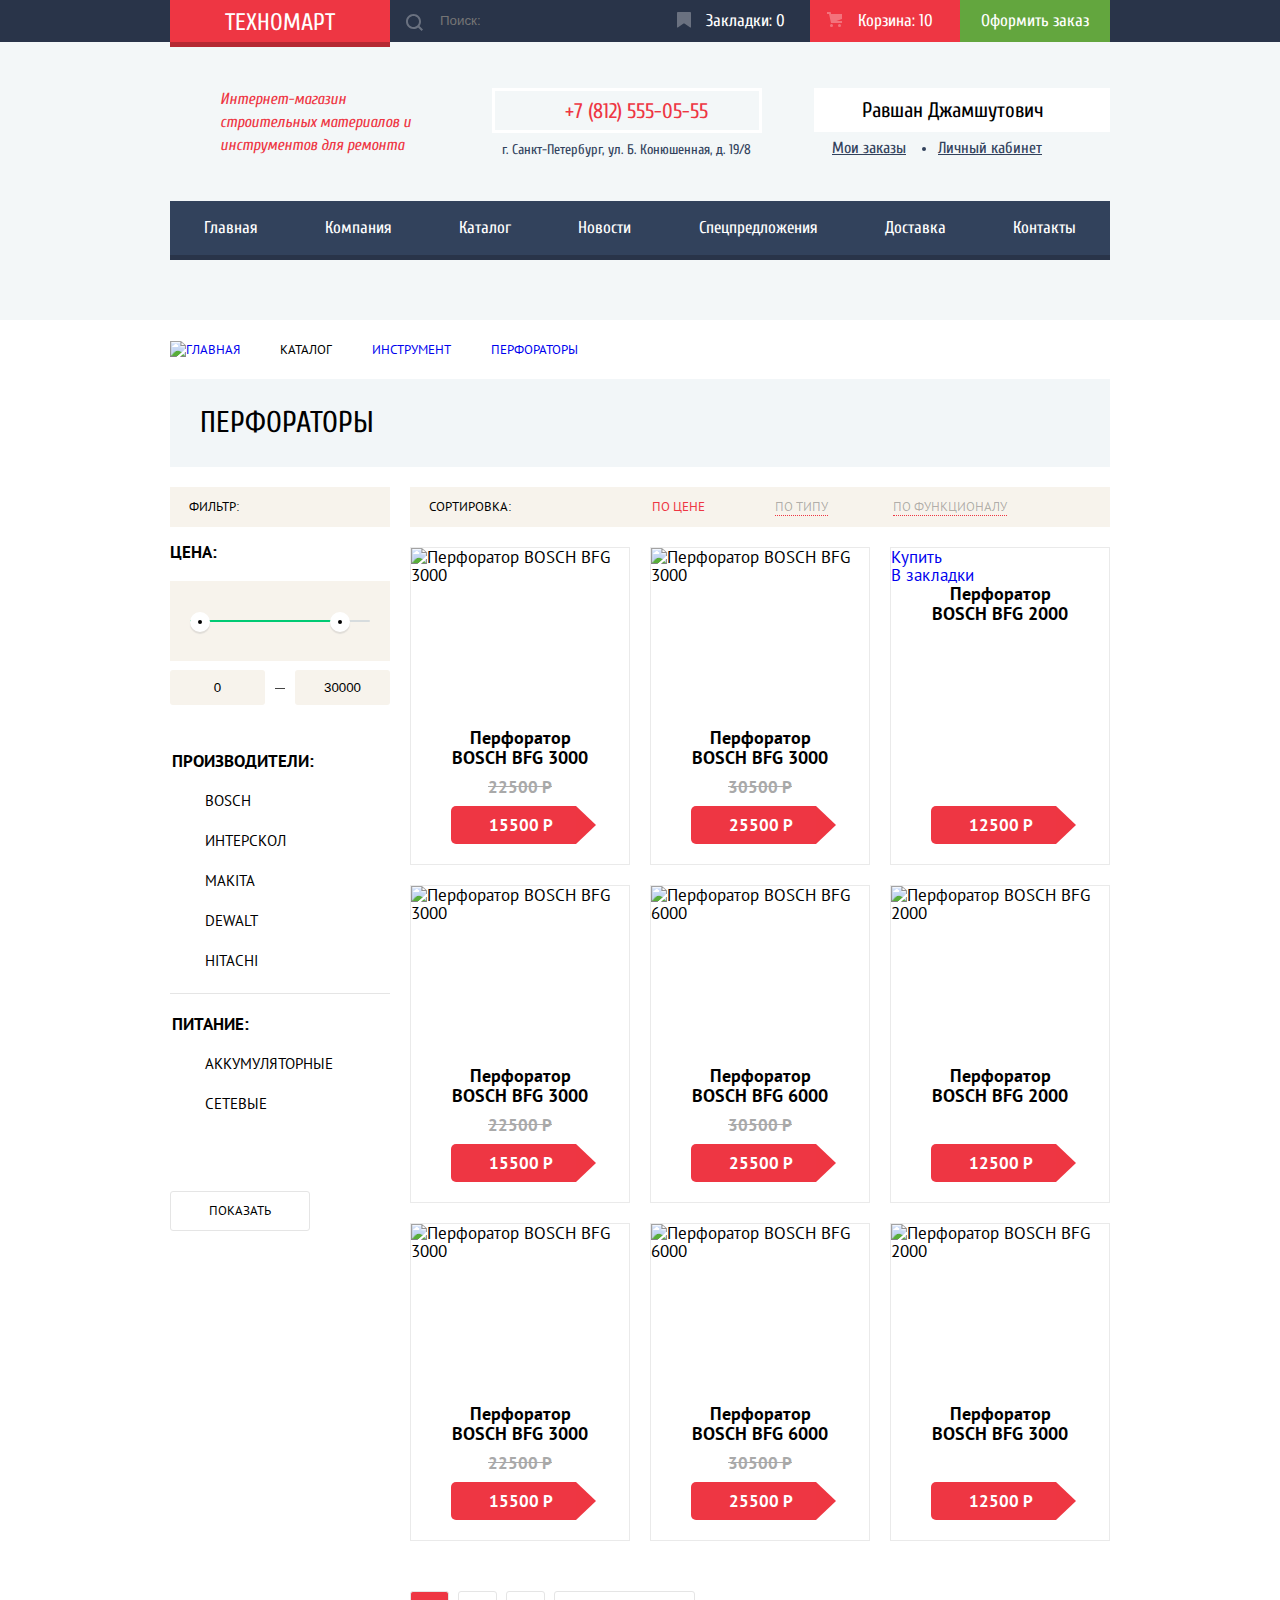
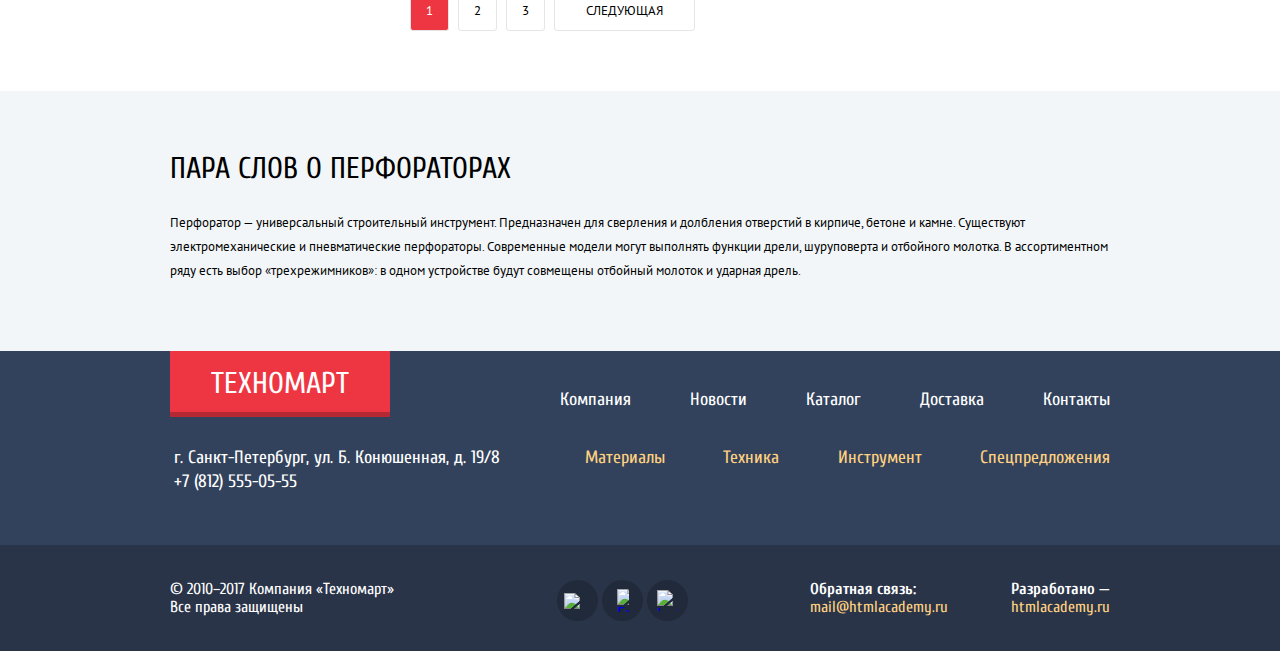
==== commit fc2cecd5: "Оормление бокового меню каталога" ====
--- a/catalog.html
+++ b/catalog.html
@@ -99,10 +99,12 @@
                 <div class="price-range">
                   <h4>Цена:</h4>
                   <div class="price-range__scale">
-                    <div class="price-range__bar"></div>
+                    <div class="price-range__full">
+                      <div class="price-range__current"></div>
+                    </div>
+                    <div class="price-range__toggle price-range__toggle--min"></div>
+                    <div class="price-range__toggle price-range__toggle--max"></div>
                   </div>
-                  <div class="price-range__toggle price-range__toggle--min"></div>
-                  <div class="price-range__toggle price-range__toggle--max"></div>
                 </div>
                 <div class="price-range__output">
                   <input type="text" name="price-low" value="0">
@@ -239,10 +241,10 @@
 
                 <div class="shop-items__pagination">
                   <ul>
-                    <li><a class="shop-items__page shop-items__page--current"></a>1</li>
+                    <li><a class="shop-items__page shop-items__page--current">1</a></li>
                     <li><a href="#" class="shop-items__page">2</a></li>
                     <li><a href="#" class="shop-items__page">3</a></li>
-                    <li><a href="#" class="shop-items__page">Следующая</a></li>
+                    <li><a href="#" class="shop-items__page shop-items__page--next">Следующая</a></li>
                   </ul>
                 </div>
 
@@ -270,17 +272,17 @@
       <section class="navigation footer__navigation">
         <div class="footer__container">
           <div class="logo logo--footer">
-            <a href="index.html" class="logo__link">Техномарт</a>
-          </div>
-          <div class="navigation--footer">
+            <a class="logo__link logo__link--footer">Техномарт</a>
+          </div>
+          <nav class="navigation--footer">
             <ul>
-              <li><a href="index.html">Компания</a></li>
+              <li><a href="#">Компания</a></li>
               <li><a href="#">Новости</a></li>
-              <li><a>Каталог</a></li>
+              <li><a href="catalog.html">Каталог</a></li>
               <li><a href="#">Доставка</a></li>
               <li><a href="#">Контакты</a></li>
             </ul>
-          </div>
+          </nav>
         </div>
       </section>
 
@@ -314,10 +316,10 @@
             <p class="feedback__developed-by"><b>Разработано —</b><a href="htmlacademy.ru">htmlacademy.ru</a></p>
           </div>
         </div>
-
       </section>
 
     </footer>
+
 
     <div class="modal added-notification">
       <button class="close-modal" type="button">Закрыть</button>
--- a/css/style.css
+++ b/css/style.css
@@ -1400,13 +1400,53 @@
 }
 
 .price-range h4 {
-  padding-top: 17px;
-  padding-bottom: 18px;
+  padding-top: 10px;
+  padding-bottom: 14px;
+}
+
+.price-range__scale {
+  background-color: #f7f3ec;
+  padding: 39px 20px;
+  position: relative;
+}
+
+.price-range__full {
+  height: 2px;
+  width: 180px;
+  background-color: #d7dcde;
+  border-radius: 3px;
+}
+
+.price-range__current {
+  height: 2px;
+  width: 80%;
+  background-color: #00ca74;
+}
+
+.price-range__toggle {
+  width: 4px;
+  height: 4px;
+  background-color: black;
+  border: 8px solid #ffffff;
+  border-radius: 50%;
+  box-shadow: 0 2px 1px #e0ddd8;
+  cursor: pointer;
+  position: absolute;
+  top: 31px;
+  box-sizing: content-box;
+}
+
+.price-range__toggle--min {
+  left: 20px;
+}
+
+.price-range__toggle--max {
+  left: 160px;
 }
 
 .filters legend {
-  padding-top: 22px;
-  padding-bottom: 18px;
+  padding-top: 15px;
+  padding-bottom: 15px;
 }
 
 .price-range__output {
@@ -1414,8 +1454,31 @@
   font-size: 17px;
   line-height: 30px;
 
+  display: flex;
+  justify-content: space-between;
   padding-top: 9px;
   padding-bottom: 26px;
+  position: relative;
+}
+
+.price-range__output input {
+  width: 95px;
+  background-color: #f7f3ec;
+  padding: 10px 0;
+  text-align: center;
+  border: none;
+  border-radius: 3px;
+}
+
+.price-range__output::after {
+  display: block;
+  content: "";
+  position: absolute;
+  width: 10px;
+  height: 1px;
+  top: 27px;
+  left: 105px;
+  background-color: #444444;
 }
 
 .filters ul {
@@ -1424,11 +1487,79 @@
 
   margin: 0;
   padding: 0;
+  padding-left: 35px;
+}
+
+.filters__brands {
+  padding-bottom: 2px;
+  border-bottom: 1px solid #e5e5e5;
+}
+
+.filters__power {
+  padding-bottom: 57px;
 }
 
 .filters__brands li,
 .filters__power li {
-  padding-bottom: 23px;
+  padding-bottom: 20px;
+}
+
+.filters__brands input,
+.filters__power input {
+  display: none;
+}
+
+.filters__brands label,
+.filters__power label {
+  position: relative;
+  font-family: "PT Sans", Arial, sans-serif;
+  font-size: 15px;
+  line-height: 20px;
+}
+
+.filters__brands label::before,
+.filters__power label::before {
+  display: block;
+  content: "";
+  position: absolute;
+  background-repeat: no-repeat;
+  left: -35px;
+  top: -2px;
+  width: 27px;
+  height: 27px;
+  opacity: 0.3;
+  cursor: pointer;
+}
+
+.filters__brands label::before {
+  background-image: url("../img/checkbox-off.svg");
+}
+.filters__brands input[type="checkbox"]:checked + label::before {
+  background-image: url("../img/checkbox-on.svg");
+}
+
+.filters__power label::before {
+  background-image: url("../img/radio-off.svg");
+}
+
+.filters__power input[type="radio"]:checked + label::before {
+  background-image: url("../img/radio-on.svg");
+}
+
+.filters__show {
+  display: block;
+  border: 1px solid #e5e5e5;
+  border-radius: 3px;
+  color: #000000;
+  padding: 10px 0;
+  width: 140px;
+  text-align: center;
+  background: none;
+  text-transform: uppercase;
+  font-family: "PT Sans", Arial, sans-serif;
+  font-size: 13px;
+  line-height: 18px;
+  cursor: pointer;
 }
 
 /*Sort By*/
@@ -1491,8 +1622,9 @@
   border-bottom: 1px dotted #ee3643;
 }
 
-.sort-by__option:hover {
+.sort-by__option--inactive:hover {
   color: #000000;
+  border-bottom-style: solid;
 }
 
 /*Shop Content*/
@@ -1505,27 +1637,60 @@
   margin-bottom: 20px;
 }
 
+.shop-items {
+  display: flex;
+  flex-wrap: wrap;
+  justify-content: space-between;
+
+  padding-top: 20px;
+}
+
+.shop-items__pagination {
+  padding-top: 30px;
+}
+
 .shop-items__pagination ul {
   list-style: none;
-}
-
-.shop-items {
-  display: flex;
-  flex-wrap: wrap;
-  justify-content: space-between;
-
-  padding-top: 20px;
-}
-
-.shop-items__pagination ul {
-  display: flex;
-  justify-content: space-between;
+  display: flex;
 
   width: 285px;
 
   margin: 0;
   padding: 0;
-  padding-top: 52px;
+}
+
+.shop-items__pagination li {
+  margin-right: 9px;
+}
+
+.shop-items__page {
+  font-family: "PT Sans", Arial, sans-serif;
+  font-size: 13px;
+  line-height: 18px;
+
+  padding: 10px 15px;
+  display: block;
+  border: 1px solid #e5e5e5;
+  color: #000000;
+  border-radius: 3px;
+  text-transform: uppercase;
+}
+
+.shop-items__page:hover {
+  border-color: #bdc6ca;
+}
+
+.shop-items__page:active {
+  border-color: #ee3643;
+}
+
+.shop-items__page--current {
+  background-color: #ee3643;
+  color: #ffffff;
+}
+
+.shop-items__page--next {
+  padding: 10px 31px;
 }
 
 /*Facts*/
@@ -1536,7 +1701,7 @@
 
 .fact {
   padding-top: 63px;
-  padding-bottom: 73px;
+  padding-bottom: 68px;
 }
 
 /*Modal Notification*/
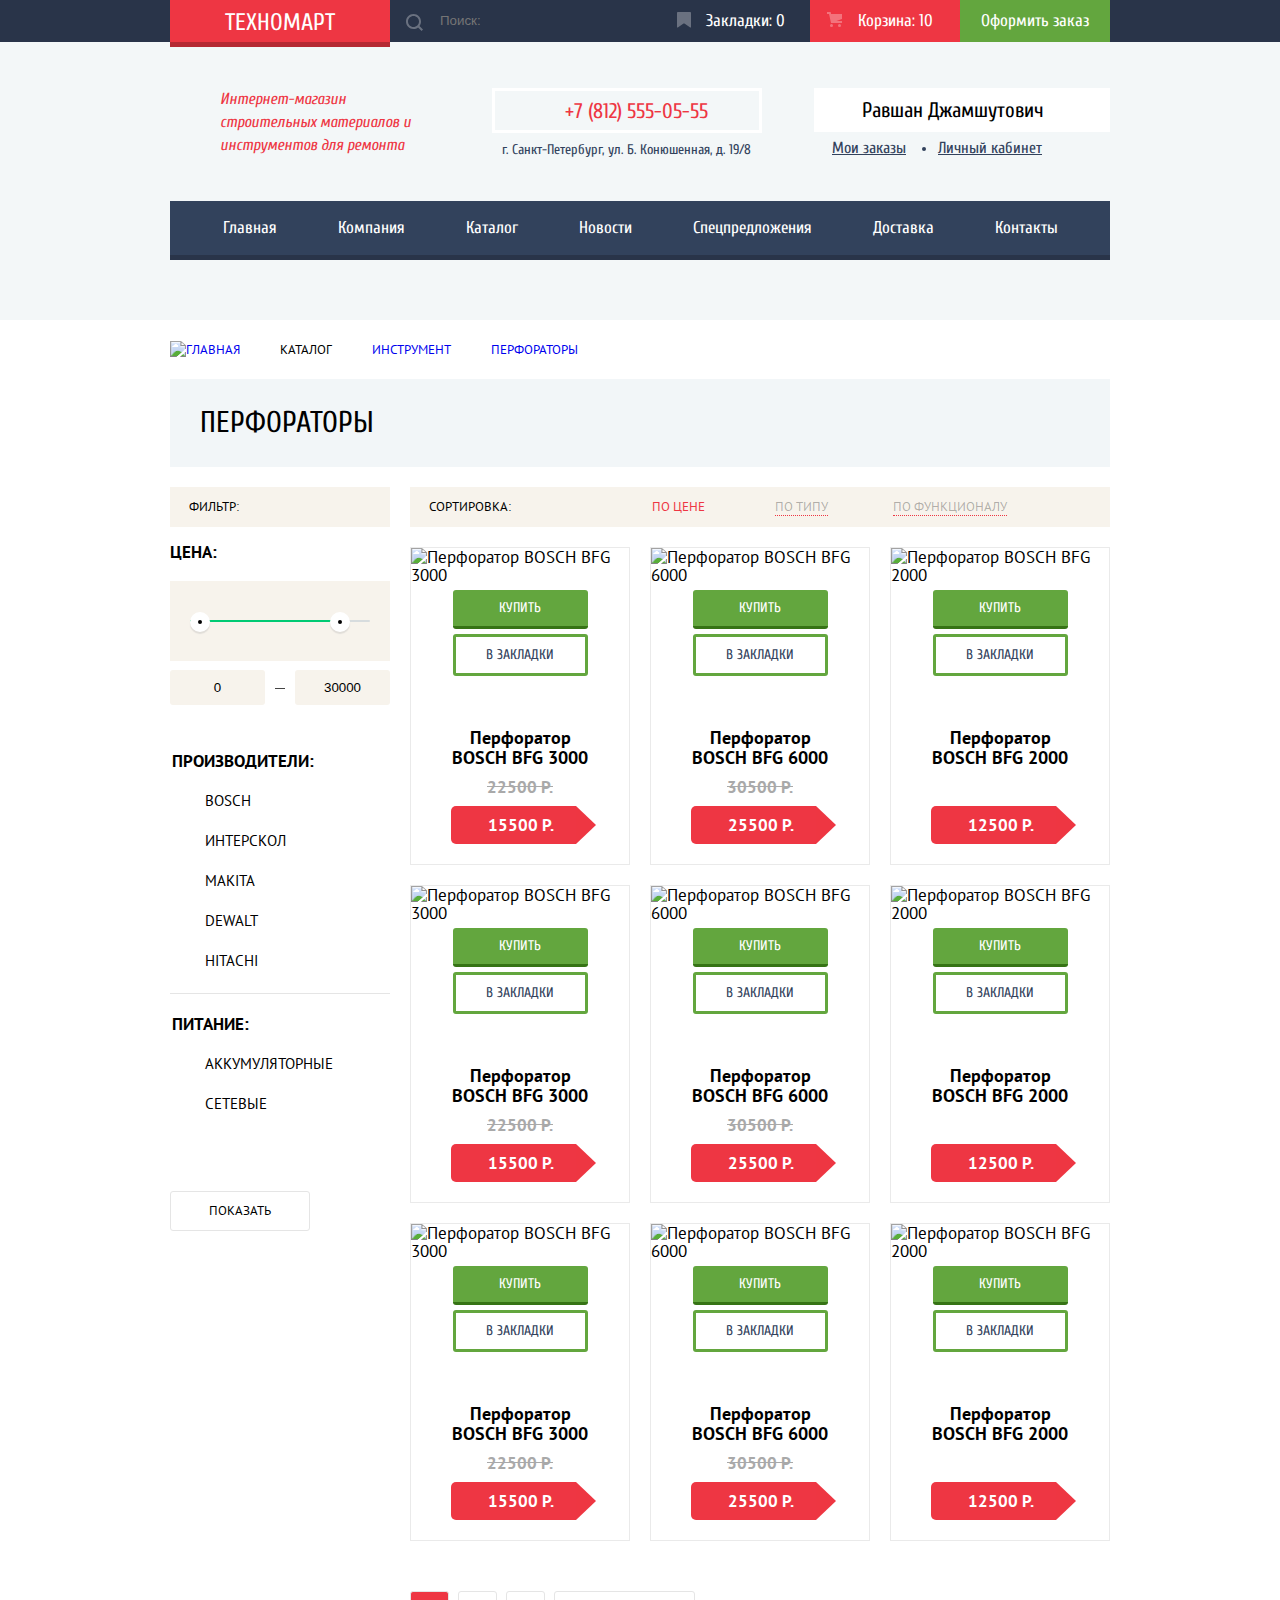
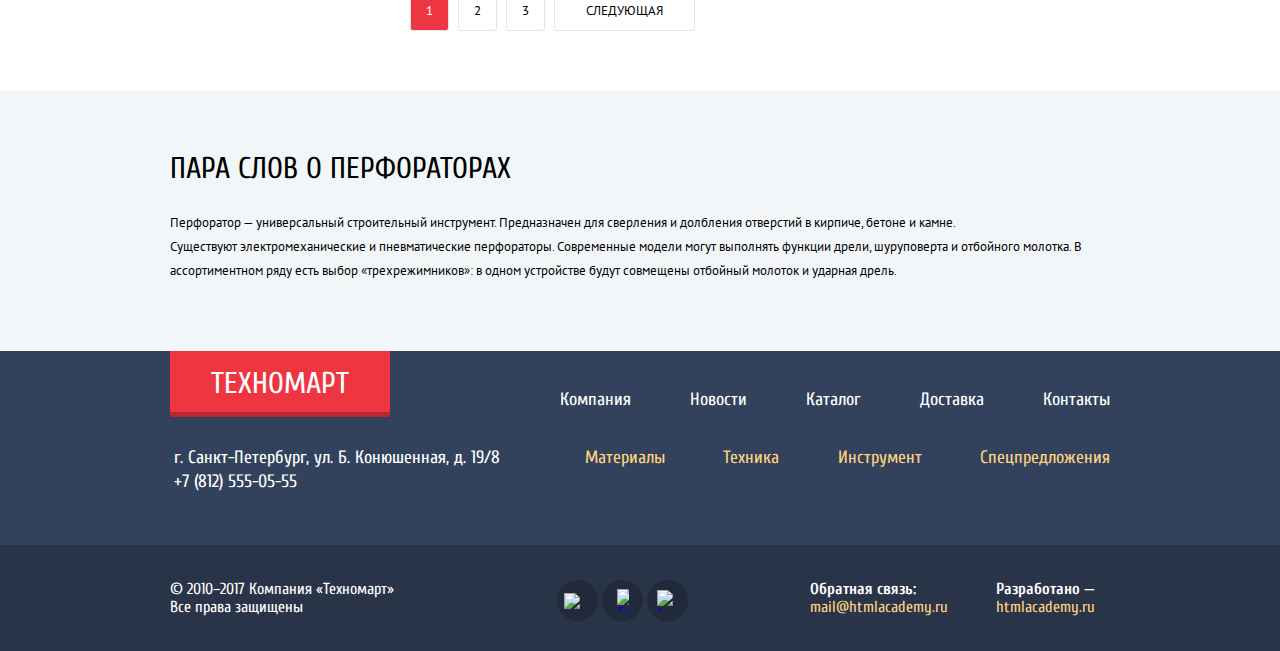
==== commit 18179e52: "Подгон размеров под макет, переносы в параграфах" ====
--- a/catalog.html
+++ b/catalog.html
@@ -3,7 +3,7 @@
   <head>
     <meta charset="utf-8">
     <title>HTML Academy: Техномарт</title>
-    <link href="https://fonts.googleapis.com/css?family=Cuprum:400,400i,700|PT+Sans:400,700&amp;subset=cyrillic" rel="stylesheet">
+    <link href="https://fonts.googleapis.com/css?family=Cuprum:400,400i,700%7CPT+Sans:400,700&amp;subset=cyrillic" rel="stylesheet">
     <link href="css/normalize.css" rel="stylesheet">
     <link href="css/style.css" rel="stylesheet">
   </head>
@@ -18,9 +18,9 @@
             <a href="index.html" class="logo__link">Техномарт</a>
           </div>
           <div class="utilities__search">
-            <form action="https://htmlacademy.ru" method="get">
-              <input type="search" name="search-field" placeholder="Поиск:">
-              <button type="submit"></button>
+            <form action="https://echo.htmlacademy.ru" method="get">
+              <input class="search-field" type="search" name="search-field" placeholder="Поиск:">
+              <button class="search-button" type="submit"></button>
             </form>
           </div>
           <a href="#" class="utilities__bookmarks">Закладки: 0</a>
@@ -95,7 +95,7 @@
 
               <h3 class="filters__title">Фильтр:</h3>
 
-              <form action="https://htmlacademy.ru" method="get">
+              <form action="https://echo.htmlacademy.ru" method="get">
                 <div class="price-range">
                   <h4>Цена:</h4>
                   <div class="price-range__scale">
@@ -169,8 +169,8 @@
                   <li><a href="#" class="sort-by__option sort-by__option--inactive">По типу</a></li>
                   <li><a href="#" class="sort-by__option sort-by__option--inactive">По функционалу</a></li>
                 </ul>
-                <ul>
-                  <li><a href="#" class="sort-by__order sort-by__order--up" aria-label="Сортировка снизу вверх"></a></li>
+                <ul class="sort-by__direction">
+                  <li><a href="#" class="sort-by__order sort-by__order--up--active sort-by__order--up" aria-label="Сортировка снизу вверх"></a></li>
                   <li><a href="#" class="sort-by__order sort-by__order--down" aria-label="Сортировка сверху вниз"></a></li>
                 </ul>
               </section>
@@ -180,63 +180,98 @@
 
                 <article class="shop-item">
                   <img src="img/boschbfg3000.jpg" width="218" height="140" class="shop-item__image" alt="Перфоратор BOSCH BFG 3000">
+                  <div class="shop-item__button-block">
+                    <a class="shop-item__buy-button" href="#">Купить</a>
+                    <a class="shop-item__bookmark-button" href="#">В закладки</a>
+                  </div>
                   <h1 class="shop-item__title">Перфоратор BOSCH BFG 3000</h1>
-                  <span class="shop-item__price-before">22500 Р</span>
-                  <a href="#" class="shop-item__buy">15500 Р</a>
+                  <span class="shop-item__price-before">22500 Р.</span>
+                  <a href="#" class="shop-item__buy">15500 Р.</a>
+                </article>
+
+                <article class="shop-item">
+                  <img src="img/boschbfg6000.jpg" width="218" height="140" class="shop-item__image" alt="Перфоратор BOSCH BFG 6000">
+                  <div class="shop-item__button-block">
+                    <a class="shop-item__buy-button" href="#">Купить</a>
+                    <a class="shop-item__bookmark-button" href="#">В закладки</a>
+                  </div>
+                  <h1 class="shop-item__title">Перфоратор BOSCH BFG 6000</h1>
+                  <span class="shop-item__price-before">30500 Р.</span>
+                  <a href="#" class="shop-item__buy">25500 Р.</a>
+                </article>
+
+                <article class="shop-item shop-item--new">
+                  <img src="img/boschbfg2000.jpg" width="218" height="140" class="shop-item__image" alt="Перфоратор BOSCH BFG 2000">
+                  <div class="shop-item__button-block">
+                    <a class="shop-item__buy-button" href="#">Купить</a>
+                    <a class="shop-item__bookmark-button" href="#">В закладки</a>
+                  </div>
+                  <h1 class="shop-item__title">Перфоратор BOSCH BFG 2000</h1>
+                  <a href="#" class="shop-item__buy">12500 Р.</a>
                 </article>
 
                 <article class="shop-item">
                   <img src="img/boschbfg3000.jpg" width="218" height="140" class="shop-item__image" alt="Перфоратор BOSCH BFG 3000">
+                  <div class="shop-item__button-block">
+                    <a class="shop-item__buy-button" href="#">Купить</a>
+                    <a class="shop-item__bookmark-button" href="#">В закладки</a>
+                  </div>
                   <h1 class="shop-item__title">Перфоратор BOSCH BFG 3000</h1>
-                  <span class="shop-item__price-before">30500 Р</span>
-                  <a href="#" class="shop-item__buy">25500 Р</a>
+                  <span class="shop-item__price-before">22500 Р.</span>
+                  <a href="#" class="shop-item__buy">15500 Р.</a>
                 </article>
 
                 <article class="shop-item shop-item--new">
-                  <a href="#">Купить</a>
-                  <a href="#">В закладки</a>
+                  <img src="img/boschbfg6000.jpg" width="218" height="140" class="shop-item__image" alt="Перфоратор BOSCH BFG 6000">
+                  <div class="shop-item__button-block">
+                    <a class="shop-item__buy-button" href="#">Купить</a>
+                    <a class="shop-item__bookmark-button" href="#">В закладки</a>
+                  </div>
+                  <h1 class="shop-item__title">Перфоратор BOSCH BFG 6000</h1>
+                  <span class="shop-item__price-before">30500 Р.</span>
+                  <a href="#" class="shop-item__buy">25500 Р.</a>
+                </article>
+
+                <article class="shop-item">
+                  <img src="img/boschbfg2000.jpg" width="218" height="140" class="shop-item__image" alt="Перфоратор BOSCH BFG 2000">
+                  <div class="shop-item__button-block">
+                    <a class="shop-item__buy-button" href="#">Купить</a>
+                    <a class="shop-item__bookmark-button" href="#">В закладки</a>
+                  </div>
                   <h1 class="shop-item__title">Перфоратор BOSCH BFG 2000</h1>
-                  <a href="#" class="shop-item__buy">12500 Р</a>
-                </article>
-
-                <article class="shop-item">
+                  <a href="#" class="shop-item__buy">12500 Р.</a>
+                </article>
+
+                <article class="shop-item shop-item--new">
                   <img src="img/boschbfg3000.jpg" width="218" height="140" class="shop-item__image" alt="Перфоратор BOSCH BFG 3000">
+                  <div class="shop-item__button-block">
+                    <a class="shop-item__buy-button" href="#">Купить</a>
+                    <a class="shop-item__bookmark-button" href="#">В закладки</a>
+                  </div>
                   <h1 class="shop-item__title">Перфоратор BOSCH BFG 3000</h1>
-                  <span class="shop-item__price-before">22500 Р</span>
-                  <a href="#" class="shop-item__buy">15500 Р</a>
+                  <span class="shop-item__price-before">22500 Р.</span>
+                  <a href="#" class="shop-item__buy">15500 Р.</a>
                 </article>
 
                 <article class="shop-item">
                   <img src="img/boschbfg6000.jpg" width="218" height="140" class="shop-item__image" alt="Перфоратор BOSCH BFG 6000">
+                  <div class="shop-item__button-block">
+                    <a class="shop-item__buy-button" href="#">Купить</a>
+                    <a class="shop-item__bookmark-button" href="#">В закладки</a>
+                  </div>
                   <h1 class="shop-item__title">Перфоратор BOSCH BFG 6000</h1>
-                  <span class="shop-item__price-before">30500 Р</span>
-                  <a href="#" class="shop-item__buy">25500 Р</a>
-                </article>
-
-                <article class="shop-item">
-                  <img src="img/boschbfg2000.jpg" width="218" height="140" class="shop-item__image" alt="Перфоратор BOSCH BFG 2000">
+                  <span class="shop-item__price-before">30500 Р.</span>
+                  <a href="#" class="shop-item__buy">25500 Р.</a>
+                </article>
+
+                <article class="shop-item">
+                  <img src="img/boschbfg3000.jpg" width="218" height="140" class="shop-item__image" alt="Перфоратор BOSCH BFG 2000">
+                  <div class="shop-item__button-block">
+                    <a class="shop-item__buy-button" href="#">Купить</a>
+                    <a class="shop-item__bookmark-button" href="#">В закладки</a>
+                  </div>
                   <h1 class="shop-item__title">Перфоратор BOSCH BFG 2000</h1>
-                  <a href="#" class="shop-item__buy">12500 Р</a>
-                </article>
-
-                <article class="shop-item">
-                  <img src="img/boschbfg3000.jpg" width="218" height="140" class="shop-item__image" alt="Перфоратор BOSCH BFG 3000">
-                  <h1 class="shop-item__title">Перфоратор BOSCH BFG 3000</h1>
-                  <span class="shop-item__price-before">22500 Р</span>
-                  <a href="#" class="shop-item__buy">15500 Р</a>
-                </article>
-
-                <article class="shop-item">
-                  <img src="img/boschbfg6000.jpg" width="218" height="140" class="shop-item__image" alt="Перфоратор BOSCH BFG 6000">
-                  <h1 class="shop-item__title">Перфоратор BOSCH BFG 6000</h1>
-                  <span class="shop-item__price-before">30500 Р</span>
-                  <a href="#" class="shop-item__buy">25500 Р</a>
-                </article>
-
-                <article class="shop-item">
-                  <img src="img/boschbfg3000.jpg" width="218" height="140" class="shop-item__image" alt="Перфоратор BOSCH BFG 2000">
-                  <h1 class="shop-item__title">Перфоратор BOSCH BFG 3000</h1>
-                  <a href="#" class="shop-item__buy">12500 Р</a>
+                  <a href="#" class="shop-item__buy">12500 Р.</a>
                 </article>
 
                 <div class="shop-items__pagination">
@@ -260,7 +295,7 @@
       <section class="fact">
         <div class="fact__container">
           <h2 class="fact__title">Пара слов о перфораторах</h2>
-          <p class="fact__info">Перфоратор — универсальный строительный инструмент. Предназначен для сверления и долбления отверстий в кирпиче, бетоне и камне. Существуют электромеханические и пневматические перфораторы. Современные модели могут выполнять функции дрели, шуруповерта и отбойного молотка. В ассортиментном ряду есть выбор «трехрежимников»: в одном устройстве будут совмещены отбойный молоток и ударная дрель.</p>
+          <p class="fact__info">Перфоратор — универсальный строительный инструмент. Предназначен для сверления и долбления отверстий в кирпиче, бетоне и камне.<br> Существуют электромеханические и пневматические перфораторы. Современные модели могут выполнять функции дрели, шуруповерта и отбойного молотка. В ассортиментном ряду есть выбор «трехрежимников»: в одном устройстве будут совмещены отбойный молоток и ударная дрель.</p>
         </div>
       </section>
 
@@ -272,13 +307,13 @@
       <section class="navigation footer__navigation">
         <div class="footer__container">
           <div class="logo logo--footer">
-            <a class="logo__link logo__link--footer">Техномарт</a>
+            <a href="index.html" class="logo__link logo__link--footer">Техномарт</a>
           </div>
           <nav class="navigation--footer">
             <ul>
-              <li><a href="#">Компания</a></li>
+              <li><a href="index.html">Компания</a></li>
               <li><a href="#">Новости</a></li>
-              <li><a href="catalog.html">Каталог</a></li>
+              <li><a>Каталог</a></li>
               <li><a href="#">Доставка</a></li>
               <li><a href="#">Контакты</a></li>
             </ul>
@@ -313,7 +348,7 @@
           </ul>
           <div class="feedback">
             <p class="feedback__email"><b>Обратная связь:</b><a href="mailto:mail@htmlacademy.ru">mail@htmlacademy.ru</a></p>
-            <p class="feedback__developed-by"><b>Разработано —</b><a href="htmlacademy.ru">htmlacademy.ru</a></p>
+            <p class="feedback__developed-by"><b>Разработано —</b><a href="https://htmlacademy.ru/intensive/htmlcss">htmlacademy.ru</a></p>
           </div>
         </div>
       </section>
@@ -325,8 +360,10 @@
       <button class="close-modal" type="button">Закрыть</button>
       <p class="added-notification__success">Товар добавлен в корзину</p>
       <div class="modal__button">
-        <a href="#" class="btn btn--red added-notification__order">Оформить заказ</a>
-        <button class="added-notification__continue-shopping">Продолжить покупки</button>
+        <div class="added-notification__button-wrapper">
+          <a href="#" class="btn btn--red added-notification__order">Оформить заказ</a>
+          <button class="added-notification__continue-shopping">Продолжить покупки</button>
+        </div>
       </div>
     </div>
 
--- a/css/style.css
+++ b/css/style.css
@@ -27,6 +27,19 @@
 
 a {
   text-decoration: none;
+}
+
+/*img {
+  max-width: 100%;
+  height: auto;
+}*/
+
+.visually-hidden {
+  position: absolute;
+  clip: rect(0 0 0 0);
+  width: 1px;
+  height: 1px;
+  margin: -1px;
 }
 
 .btn {
@@ -86,7 +99,7 @@
   color: #ffffff;
 }
 
-.utilities a:active {
+.utilities a[href]:active {
   color: rgba(255, 255, 255, 0.6);
 }
 
@@ -164,11 +177,11 @@
   width: 100%;
 }
 
-.logo__link:hover {
+.logo__link[href]:hover {
   background-color: #ca2c37;
 }
 
-.logo__link:active {
+.logo__link[href]:active {
   background-color: #ba2732;
 }
 
@@ -223,7 +236,7 @@
 
 .utilities__bookmarks:hover::before,
 .utilities__cart:hover::before,
-.utilities__search input:hover .utilities__search button {
+.utilities__search input:hover .search-button {
   opacity: 1;
 }
 
@@ -231,9 +244,10 @@
   color: #000000;
 }
 
-.utilities__search input:focus .utilities__search button {
-  background-image: url("../img/icon-search--focus.svg");
+.search-field:focus ~ .search-button {
+  background-image: url("../img/icon-search--focus--red.svg");
   background-repeat: no-repeat;
+  opacity: 1;
 }
 
 .utilities__order {
@@ -436,7 +450,11 @@
   opacity: 0.3;
 }
 
-.user-block__profile::after {
+.user-block__primary {
+  position: relative;
+}
+
+.user-block__logout {
   display: block;
   position: absolute;
   content: "";
@@ -451,7 +469,7 @@
 }
 
 .user-block__profile:hover::before,
-.user-block__profile:hover::after {
+.user-block__logout:hover {
   opacity: 1;
 }
 
@@ -497,21 +515,21 @@
 
 .navigation--header ul {
   border-bottom: 5px solid #293449;
+  padding: 0 22px;
 }
 
 .navigation a {
   color: #ffffff;
-/*  line-height: 18px;*/
-
-  display: block;
-  padding: 18px 33px 18px 33px;
-}
-
-.navigation a:hover {
+
+  display: block;
+  padding: 18px 28px;
+}
+
+.navigation a[href]:hover {
   background-color: #293449;
 }
 
-.navigation a:active {
+.navigation a[href]:active {
   color: rgba(255, 255, 255, 0.5);
 }
 
@@ -554,7 +572,8 @@
   position: relative;
 }
 
-.features__item--new::after {
+.features__item--new::after,
+.shop-item--new::after {
   display: block;
   content: "";
   position: absolute;
@@ -563,6 +582,7 @@
   width: 60px;
   top: 0;
   right: 0;
+  z-index: 3;
 
   background-image: url("../img/new-flag.png");
   background-repeat: no-repeat;
@@ -770,10 +790,106 @@
   width: 220px;
   display: flex;
   flex-direction: column;
+
+  position: relative;
+}
+
+.shop-item:hover {
+  box-shadow: 0 10px 25px 0 rgba(41, 52, 73, 0.5);
+}
+
+.shop-item:hover .shop-item__button-block {
+  z-index: 2;
+}
+
+.shop-item__button-block {
+  display: flex;
+  flex-direction: column;
+  position: absolute;
+  width: 100%;
+  z-index: -1;
+  background-color: #ffffff;
+  padding: 42px 0 42px 0;
+}
+
+.shop-item__button-block a {
+  font-family: "Cuprum", Arial, sans-serif;
+  font-size: 14px;
+  line-height: 18px;
+  text-transform: uppercase;
+  text-align: center;
+
+  width: 135px;
+  align-self: center;
+  padding: 9px 0;
+
+  border-radius: 3px;
+}
+
+.shop-item__buy-button {
+  border-bottom: 3px solid #367315;
+  background-color: #63a63e;
+  color: #ffffff;
+  margin-bottom: 5px;
+
+  position: relative;
+}
+
+.shop-item__buy-button::before {
+  display: block;
+  content: "";
+  position: absolute;
+  top: 11px;
+  left: 12px;
+  width: 15px;
+  height: 15px;
+
+  background-image: url("../img/icon-cart--button-box.svg");
+  background-repeat: no-repeat;
+  opacity: 0.3;
+}
+
+.shop-item__buy-button:hover {
+  background-color: #5fbb2d;
+}
+
+.shop-item__buy-button:hover::before{
+  opacity: 1;
+}
+
+.shop-item__buy-button:active {
+  background-color: #518534;
+  border-bottom-color: #518534;
+}
+
+.shop-item__buy-button:active::before {
+  opacity: 1;
+}
+
+.shop-item__bookmark-button {
+  border: 3px solid #63a63e;
+  color: #32425c;
+}
+
+.shop-item__bookmark-button:hover {
+  border-color: #32425c;
+  color: #32425c;
+}
+
+.shop-item__bookmark-button:active {
+  border-color: rgba(50, 66, 92, 0.3);
+  color: rgba(50, 66, 92, 0.3);
+}
+
+.shop-item--new {
+  position: relative;
 }
 
 .shop-item__image {
   margin-bottom: 40px;
+
+  position: relative;
+  z-index: 1;
 }
 
 .shop-item__title,
@@ -870,6 +986,14 @@
   display: flex;
 }
 
+.manufacturers a:hover {
+  box-shadow: 0 10px 25px 0 rgba(0, 0, 0, 0.5);
+}
+
+.manufacturers a:active {
+  box-shadow: 0 4px 10px 0 rgba(0, 0, 0, 0.5);
+}
+
 .manufacturers img {
   margin: auto;
 }
@@ -886,15 +1010,66 @@
   display: none;
 
   width: 620px;
-  padding-bottom: 130px;
   background-repeat: no-repeat;
   background-position: right bottom;
 }
 
+.description__title {
+  color: #32425c;
+  font-size: 36px;
+  line-height: 36px;
+  text-transform: uppercase;
+  font-weight: normal;
+
+  margin: 0;
+  padding-bottom: 25px;
+}
+
+.description__info {
+  font-family: "PT Sans", Arial, sans-serif;
+  font-size: 13px;
+  line-height: 24px;
+  color: #000000;
+
+  margin: 0;
+}
+
 .services__description--delivery {
   display: block;
+  padding-bottom: 130px;
 
   background-image: url("../img/services-delivery.png");
+}
+
+.description__info--delivery {
+  width: 275px;
+}
+
+.services__description--warranty {
+  padding-bottom: 110px;
+
+  background-image: url("../img/services-warranty.png");
+}
+
+.description__info--warranty {
+  width: 380px;
+}
+
+.services__description--credit {
+  padding-bottom: 113px;
+
+  background-image: url("../img/services-credit.png");
+}
+
+.description__info--credit {
+  width: 280px;
+
+  padding-bottom: 30px;
+}
+
+.description__apply {
+  width: 195px;
+  display: block;
 }
 
 .services__content {
@@ -985,27 +1160,6 @@
   cursor: default;
 }
 
-.description__title {
-  color: #32425c;
-  font-size: 36px;
-  line-height: 36px;
-  text-transform: uppercase;
-  font-weight: normal;
-
-  margin: 0;
-  padding-bottom: 25px;
-}
-
-.description__info {
-  font-family: "PT Sans", Arial, sans-serif;
-  font-size: 13px;
-  line-height: 24px;
-  color: #000000;
-
-  margin: 0;
-  width: 275px;
-}
-
 .resume__info--wide {
   width: 525px;
   padding-bottom: 25px;
@@ -1082,73 +1236,6 @@
   display: block;
 }
 
-/*Modal Write Us*/
-
-.modal {
-  display: none;
-
-  position: absolute;
-  top: 50%;
-  left: 50%;
-  transform: translate(-50%, -50%);
-}
-
-.write-us,
-.added-notification {
-  width: 620px;
-  margin: 0 auto;
-}
-
-.write-us__form {
-  width: 460px;
-}
-
-.write-us__personal-data {
-  display: flex;
-  justify-content: space-between;
-
-  padding-top: 52px;
-}
-
-.write-us__half-width {
-  width: 220px;
-
-  padding-bottom: 20px;
-}
-
-.write-us__full-width {
-  padding-bottom: 37px;
-
-  width: 460px;
-}
-
-.write-us__form label {
-  font-size: 18px;
-  line-height: 18px;
-
-  display: block;
-}
-
-.write-us__field {
-  font-family: "PT Sans", Arial, sans-serif;
-  font-size: 13px;
-  line-height: 18px;
-  color: #a9a9a9;
-
-  width: 100%;
-}
-
-.modal__button {
-  background-color: #f4f4f4;
-
-  padding: 37px 0;
-}
-
-.write-us__send {
-  border: none;
-  font-family: "Cuprum", Arial, sans-serif;
-}
-
 /*Footer*/
 
 .logo__link--footer {
@@ -1198,19 +1285,20 @@
 }
 
 .navigation--footer a {
-  padding: 0 0 0 59px;
+  padding: 0;
   font-size: 18px;
   line-height: 24px;
-}
-
-.navigation--footer a:hover,
-.jump-to a:hover {
+  margin-left: 59px;
+}
+
+.navigation--footer a[href]:hover,
+.jump-to a[href]:hover {
   background-color: #32425c;
   text-decoration: underline;
 }
 
-.navigation--footer a:active,
-.jump-to a:active {
+.navigation--footer a[href]:active,
+.jump-to a[href]:active {
   color: rgba(255, 255, 255, 0.5);
 }
 
@@ -1264,6 +1352,7 @@
 
 .feedback p {
   margin: 0;
+  margin-right: 15px;
 }
 
 .feedback__email a,
@@ -1273,11 +1362,22 @@
   display: block;
 }
 
+.feedback__email a:hover,
+.feedback__developed-by a:hover {
+  text-decoration: underline;
+}
+
+.feedback__email a:active,
+.feedback__developed-by a:active {
+  color: #ee3643;
+}
+
 .jump-to a {
   text-decoration: none;
   color: #ffd180;
 
-  padding: 0 0 0 15px;
+  padding: 0;
+  margin-left: 15px;
   font-size: 18px;
   line-height: 24px;
 }
@@ -1302,6 +1402,11 @@
   height: 41px;
   background-color: #212a3a;
   border-radius: 50%;
+}
+
+.footer__social a:hover,
+.footer-social a:active {
+  background-color: #ee3643;
 }
 
 .footer__social img {
@@ -1335,6 +1440,25 @@
   text-transform: uppercase;
   font-size: 13px;
   line-height: 18px;
+
+  position: relative;
+}
+
+.breadcrumbs a::before {
+  position: absolute;
+  display: block;
+  content: "";
+
+  top: 2px;
+  left: -23px;
+  height: 12px;
+  width: 7px;
+  background-image: url("../img/icon-right-small.svg");
+  background-repeat: no-repeat;
+}
+
+.breadcrumbs a[href="index.html"]::before {
+  content: none;
 }
 
 /*Catalog Page*/
@@ -1515,6 +1639,7 @@
   font-family: "PT Sans", Arial, sans-serif;
   font-size: 15px;
   line-height: 20px;
+  cursor: pointer;
 }
 
 .filters__brands label::before,
@@ -1544,6 +1669,16 @@
 
 .filters__power input[type="radio"]:checked + label::before {
   background-image: url("../img/radio-on.svg");
+}
+
+label[for^="checkbox"]:hover::before,
+label[for^="radio"]:hover::before {
+  opacity: 0.5;
+}
+
+input[id^="checkbox"]:disabled ~ label::before,
+input[id^="radio"]:disabled ~ label::before {
+  opacity: 0.1;
 }
 
 .filters__show {
@@ -1589,10 +1724,52 @@
   list-style: none;
 
   display: flex;
-  /*justify-content: space-between;*/
 
   padding: 0;
   margin: 0;
+}
+
+.sort-by__order {
+  position: relative;
+}
+
+.sort-by__order::before {
+  position: absolute;
+  content: "";
+  display: block;
+  height: 10px;
+  width: 11px;
+  background-repeat: no-repeat;
+}
+
+.sort-by__order--up::before {
+  top: 4px;
+  left: -43px;
+  background-image: url("../img/icon-up-dir.svg");
+}
+
+.sort-by__order--up:hover::before {
+  background-image: url("../img/icon-up-dir--hover.svg");
+}
+
+.sort-by__order--up:active::before,
+.sort-by__order--up--active::before {
+  background-image: url("../img/icon-up-dir--active.svg");
+}
+
+.sort-by__order--down::before {
+  top: 4px;
+  left: -11px;
+  background-image: url("../img/icon-down-dir.svg");
+}
+
+.sort-by__order--down:hover::before {
+  background-image: url("../img/icon-down-dir--hover.svg");
+}
+
+.sort-by__order--down:active::before,
+.sort-by__order--down--active::before {
+  background-image: url("../img/icon-down-dir--active.svg");
 }
 
 .sort-by__options {
@@ -1676,11 +1853,13 @@
   text-transform: uppercase;
 }
 
-.shop-items__page:hover {
+.shop-items__page:hover,
+.filters__show:hover {
   border-color: #bdc6ca;
 }
 
-.shop-items__page:active {
+.shop-items__page:active,
+.filters__show:active {
   border-color: #ee3643;
 }
 
@@ -1704,11 +1883,159 @@
   padding-bottom: 68px;
 }
 
+/*Modal*/
+
+/*Modal Write Us*/
+
+.modal {
+  display: none;
+
+  position: fixed;
+  z-index: 4;
+  top: 50%;
+  left: 50%;
+  transform: translate(-50%, -50%);
+
+  background-color: #ffffff;
+  border-top: 7px solid #ff5357;
+
+  box-shadow: 0 20px 40px rgba(0, 0, 0, 0.75);
+}
+
+.close-modal {
+  width: 21px;
+  height: 21px;
+
+  font-size: 0;
+  border: none;
+  cursor: pointer;
+  position: absolute;
+  z-index: 5;
+  right: 9px;
+  top: 9px;
+
+  background-image: url("../img/modal-close.svg");
+  background-repeat: no-repeat;
+  background-color: transparent;
+}
+
+.write-us,
+.added-notification {
+  width: 620px;
+  margin: 0 auto;
+}
+
+.write-us label {
+  padding-bottom: 10px;
+}
+
+.write-us__personal-data {
+  display: flex;
+  justify-content: space-between;
+
+  padding-top: 52px;
+  padding-bottom: 20px;
+  width: 460px;
+  margin: 0 auto;
+}
+
+.write-us__field {
+  padding: 10px 15px;
+  border: 2px solid #dee3e4;
+  border-radius: 3px;
+}
+
+.write-us__letter {
+  height: 114px;
+}
+
+.write-us__half-width {
+  width: 220px;
+
+  padding-bottom: 20px;
+}
+
+.write-us__full-width {
+  padding-bottom: 37px;
+
+  width: 460px;
+  margin: 0 auto;
+}
+
+.write-us__form label {
+  font-size: 18px;
+  line-height: 18px;
+
+  display: block;
+}
+
+.write-us__field {
+  font-family: "PT Sans", Arial, sans-serif;
+  font-size: 13px;
+  line-height: 18px;
+  color: #a9a9a9;
+
+  width: 100%;
+}
+
+.modal__button {
+  background-color: #f4f4f4;
+
+  padding: 37px 0;
+  width: 100%;
+}
+
+.write-us__send {
+  border: none;
+  font-family: "Cuprum", Arial, sans-serif;
+
+  display: block;
+  width: 460px;
+  margin: 0 auto;
+}
+
+/*Modal Map*/
+
+.map {
+  border-top: none;
+}
+
 /*Modal Notification*/
 
 .added-notification__success {
   font-size: 30px;
   line-height: 30px;
+
+  position: relative;
+/*  z-index: -1;*/
+
+  padding: 70px 126px 68px 179px;
+  margin: 0;
+}
+
+.added-notification__success::before {
+  display: block;
+  content: "";
+  position: absolute;
+
+  width: 70px;
+  height: 70px;
+  top: 50px;
+  left: 90px;
+
+  background-image: url("../img/added-success.svg");
+  background-repeat: no-repeat;
+}
+
+.added-notification__button-wrapper {
+  display: flex;
+  justify-content: space-between;
+  width: 460px;
+  margin: 0 auto;
+}
+
+.added-notification__order {
+  width: 220px;
 }
 
 .added-notification__continue-shopping {
@@ -1718,4 +2045,14 @@
   border: none;
   cursor: pointer;
   text-transform: uppercase;
-}
+  background-color: #ffffff;
+  width: 220px;
+}
+
+.added-notification__continue-shopping:hover {
+  background-color: #cccccc;
+}
+
+.added-notification__continue-shopping:active {
+  background-color: #b2b2b2;
+}
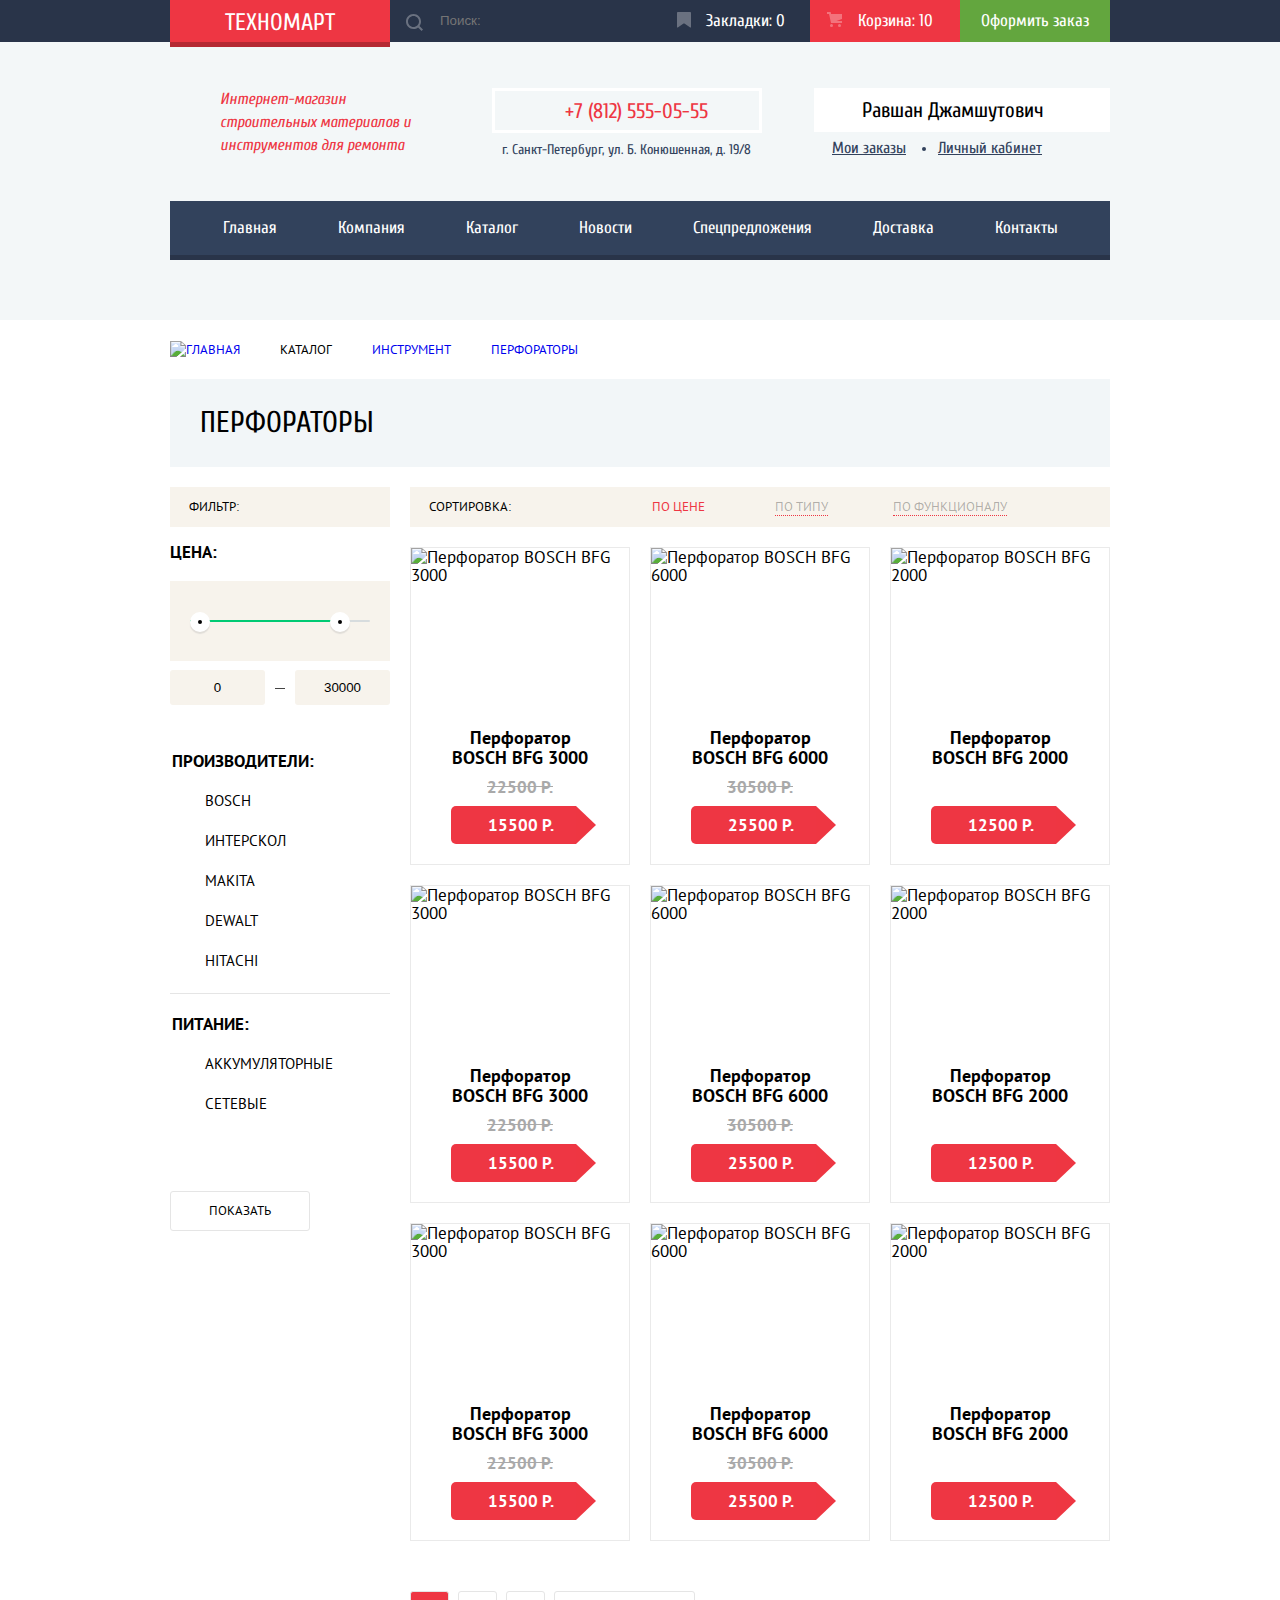
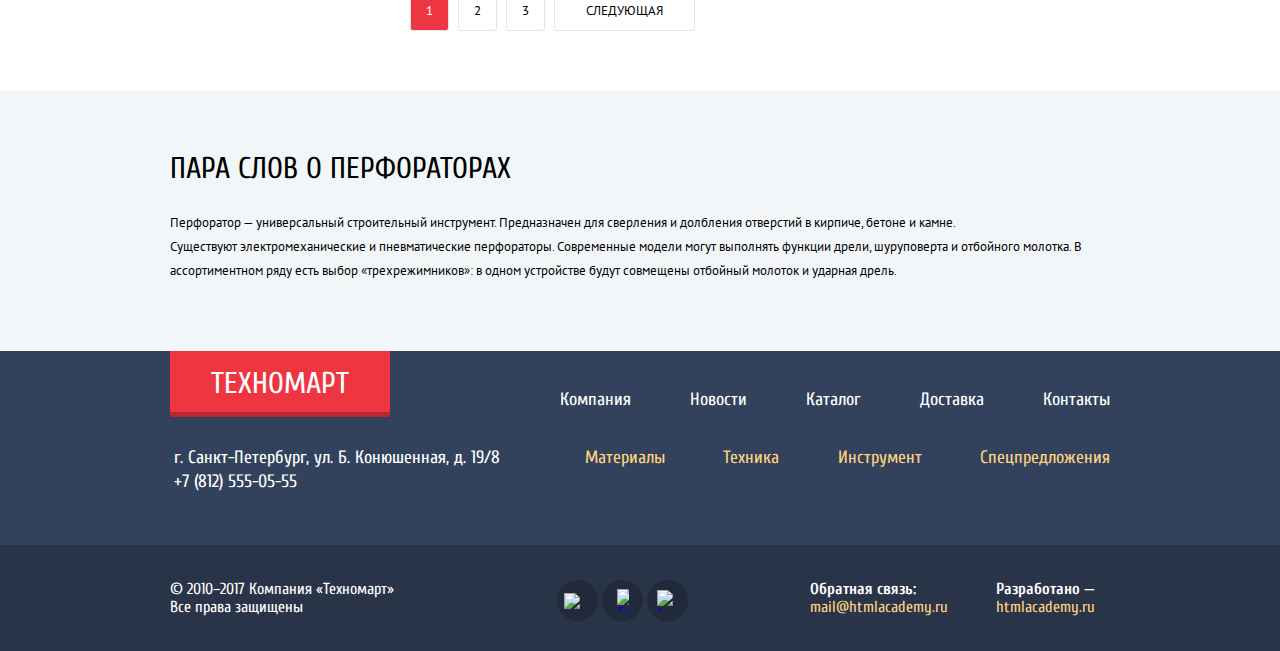
==== commit b35256a5: "Собрал скрипты обратно в один файл, добавил проверку наличия элементов на странице" ====
--- a/catalog.html
+++ b/catalog.html
@@ -367,5 +367,6 @@
       </div>
     </div>
 
+  <script src="js/scripts.js"></script>
   </body>
 </html>
--- a/css/style.css
+++ b/css/style.css
@@ -28,11 +28,6 @@
 a {
   text-decoration: none;
 }
-
-/*img {
-  max-width: 100%;
-  height: auto;
-}*/
 
 .visually-hidden {
   position: absolute;
@@ -794,22 +789,22 @@
   position: relative;
 }
 
+.shop-item__button-block {
+  flex-direction: column;
+  position: absolute;
+  top: 0;
+  width: 100%;
+  display: none;
+  background-color: #ffffff;
+  padding: 42px 0 42px 0;
+}
+
 .shop-item:hover {
   box-shadow: 0 10px 25px 0 rgba(41, 52, 73, 0.5);
 }
 
 .shop-item:hover .shop-item__button-block {
-  z-index: 2;
-}
-
-.shop-item__button-block {
-  display: flex;
-  flex-direction: column;
-  position: absolute;
-  width: 100%;
-  z-index: -1;
-  background-color: #ffffff;
-  padding: 42px 0 42px 0;
+  display: flex;
 }
 
 .shop-item__button-block a {
@@ -889,7 +884,7 @@
   margin-bottom: 40px;
 
   position: relative;
-  z-index: 1;
+  /*z-index: 1;*/
 }
 
 .shop-item__title,
@@ -978,12 +973,13 @@
 }
 
 .manufacturers a {
-  display: block;
   border: 1px solid #eaeaea;
   text-align: center;
 
   min-height: 145px;
   display: flex;
+
+  position: relative;
 }
 
 .manufacturers a:hover {
@@ -995,7 +991,10 @@
 }
 
 .manufacturers img {
-  margin: auto;
+  position: absolute;
+  top: 50%;
+  left: 50%;
+  transform: translate(-50%, -50%);
 }
 
 /*Services*/
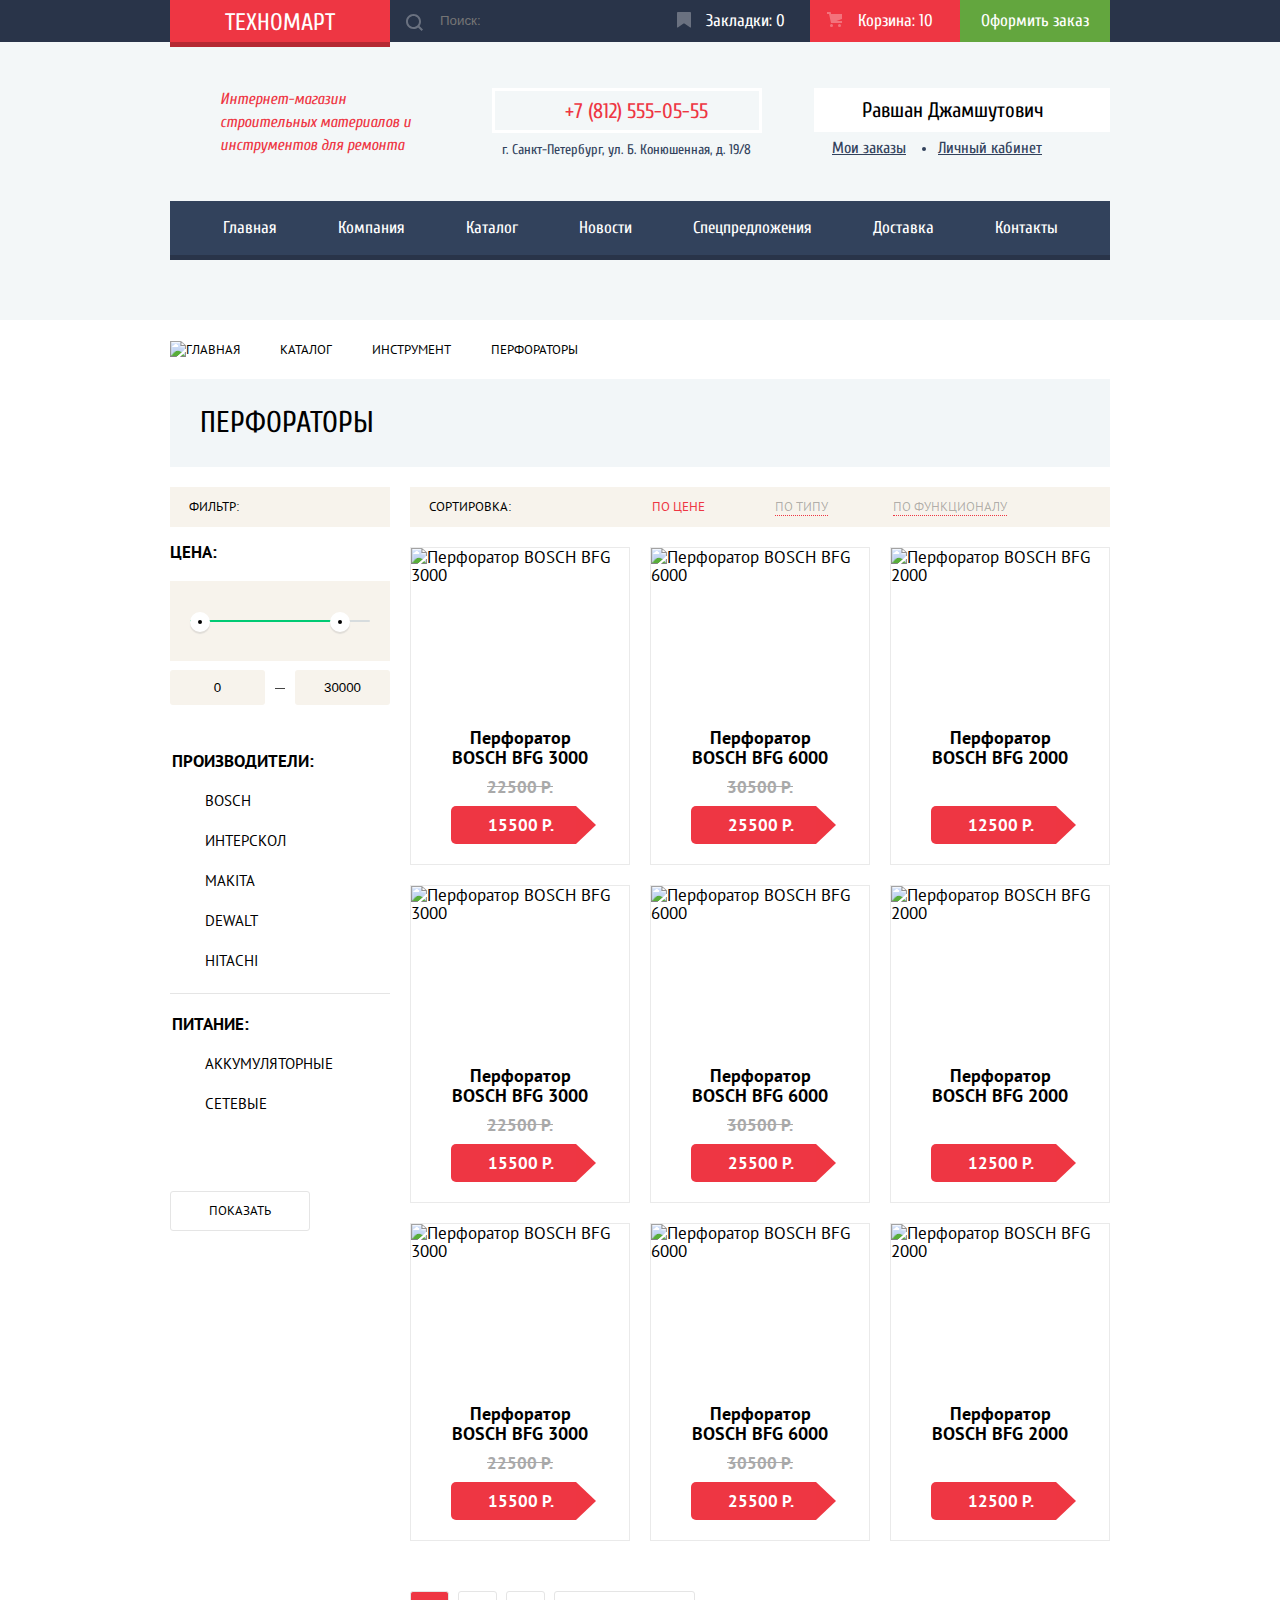
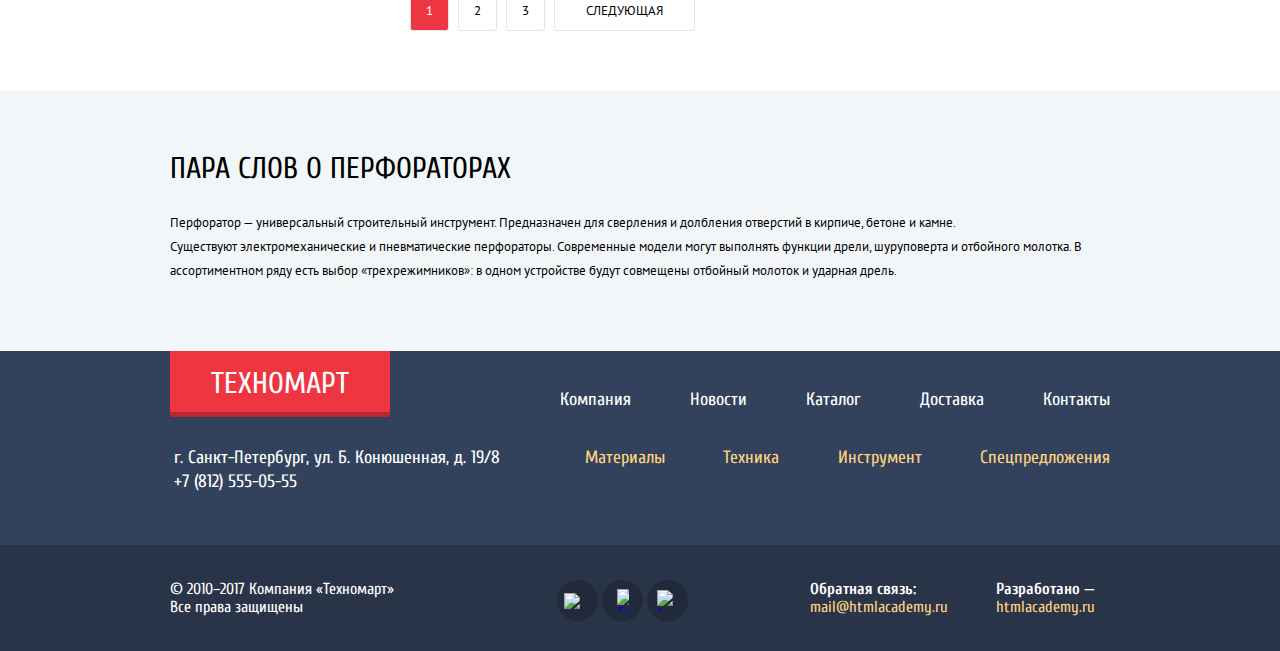
==== commit 14281f69: "Подключил минифицированные файлы" ====
--- a/catalog.html
+++ b/catalog.html
@@ -5,7 +5,7 @@
     <title>HTML Academy: Техномарт</title>
     <link href="https://fonts.googleapis.com/css?family=Cuprum:400,400i,700%7CPT+Sans:400,700&amp;subset=cyrillic" rel="stylesheet">
     <link href="css/normalize.css" rel="stylesheet">
-    <link href="css/style.css" rel="stylesheet">
+    <link href="css/style.min.css" rel="stylesheet">
   </head>
   <body>
 
@@ -367,6 +367,6 @@
       </div>
     </div>
 
-  <script src="js/scripts.js"></script>
+  <script src="js/scripts.min.js"></script>
   </body>
 </html>
--- a/css/style.min.css
+++ b/css/style.min.css
@@ -0,0 +1 @@
+.btn,body{line-height:18px}.btn,a{text-decoration:none}.user-btn,body{background-color:#fff}.btn,.cycle{cursor:pointer}.btn,.logo__link,.slide__title,.title-block__heading{text-transform:uppercase}.manufacturers img,.modal{transform:translate(-50%,-50%)}html{box-sizing:border-box}*,::after,::before{box-sizing:inherit}body{margin:0;padding:0;font-family:Cuprum,Arial,sans-serif;font-size:17px;font-weight:400;color:#000;position:relative}.visually-hidden{position:absolute;clip:rect(0 0 0 0);width:1px;height:1px;margin:-1px}.btn{font-size:14px;color:#fff;text-align:center;padding:11px 0;border-radius:2px}.user-btn{font-size:21px;line-height:21px;color:#000;padding:11px 25px}.utilities,.utilities a{color:#fff}.btn--red{background-color:#ee3643}.btn--red:hover{background-color:#ca2c37}.btn--red:active{background-color:#ba2732}[class$=container]{width:940px;margin:0 auto}.utilities{background-color:#293449}.utilities__container{display:flex;align-items:center}.utilities a[href]:active{color:rgba(255,255,255,.6)}.utilities__bookmarks:hover,.utilities__cart:hover,.utilities__search input:hover{background-color:#212a3a}.utilities__bookmarks:active,.utilities__cart:active{background-color:#161d29}.utilities__search{width:270px;position:relative}.utilities__search input{background-color:#293449;color:#fff;width:100%;border:none;padding:11px 0 12px 50px}.utilities__search button{position:absolute;top:12px;left:16px;height:20px;width:20px;margin:0;padding:0;background-image:url(../img/icon-search--white.svg);background-repeat:no-repeat;background-color:transparent;border:none;cursor:pointer;opacity:.3}.utilities__search input:focus{background-color:#fff;color:#000}.logo__link{font-size:24px;line-height:24px;background-color:#ee3643;color:#fff;display:block;width:220px;position:relative;padding:11px 0 7px;text-align:center}.logo__link::after{display:block;content:"";background-color:#b52933;height:5px;position:absolute;bottom:-5px;left:0;width:100%}.user-block__login::before,.user-block__phone::before,.utilities__bookmarks::before,.utilities__cart::before{height:20px;background-repeat:no-repeat;content:""}.logo__link[href]:hover{background-color:#ca2c37}.logo__link[href]:active{background-color:#ba2732}.utilities__bookmarks,.utilities__cart,.utilities__order{width:150px;padding:12px 0;text-align:center}.utilities__cart--full{background-color:#ee3643}.utilities__cart--full:hover{background-color:#ca2c37}.utilities__cart--full:active{background-color:##ba2732}.utilities__bookmarks,.utilities__cart{padding-left:20px;position:relative}.utilities__bookmarks::before,.utilities__cart::before{display:block;position:absolute;left:17px;top:12px;width:20px;opacity:.3}.utilities__bookmarks::before{background-image:url(../img/icon-bookmark--white.svg)}.utilities__cart::before{background-image:url(../img/icon-cart--white.svg)}.utilities__bookmarks:hover::before,.utilities__cart:hover::before,.utilities__search input:hover .search-button{opacity:1}.search-field:focus~.search-button{background-image:url(../img/icon-search--focus--red.svg);background-repeat:no-repeat;opacity:1}.utilities__order{background-color:#63a63e}.utilities__order:hover{background-color:#5fbb2d}.utilities__order:active{background-color:#518534}.user-block{padding-top:46px;padding-bottom:34px}.navigation,.user-block{background-color:#f3f7f8}.user-block__container{display:flex;justify-content:space-between}.user-block__motto,.user-block__phone{color:#ee3643}.user-block__motto{font-size:16px;line-height:23px;font-style:italic;width:250px;margin:0;padding-left:50px}.user-block__motto p{padding:0;margin:0}.user-block__phone{font-size:21px;line-height:21px;display:block;position:relative;border:3px solid #fff;padding:10px 0 8px 70px;width:270px}.user-block__phone::before{position:absolute;display:block;width:20px;top:10px;left:10px;background-image:url(../img/icon-phone.svg)}.user-block__address{font-size:14px;line-height:24px;color:#32425c;margin:0;padding:5px 10px}.user-block__contacts--logged-in{padding-left:20px}.user-block__controls{list-style:none;display:flex;justify-content:space-between;padding:0;margin:0}.user-block__controls li:first-child{width:120px;margin-right:10px}.user-block__controls li:last-child{width:150px}.user-block__controls a{font-size:21px;line-height:21px;color:#000;text-align:center;display:block}.user-block__login{padding-left:45px;position:relative}.user-block__login::before{display:block;position:absolute;width:20px;left:12px;top:13px;background-image:url(../img/icon-login.svg);opacity:.3}.user-block__login:hover::before{opacity:1}.user-block__login:active::before{opacity:.3}.user-block__secondary{padding-top:7px;padding-left:18px}.user-block__secondary a{text-decoration:underline;font-size:16px;line-height:18px;position:relative}.user-block__my-orders:after{display:block;position:absolute;content:"";width:4px;height:4px;border-radius:2px;background-color:#32425c;top:8px;left:90px}.user-block__logout,.user-block__profile::before{display:block;width:20px;height:20px;top:13px;opacity:.3;background-repeat:no-repeat;content:""}.user-block__secondary a:hover{color:#ee3643}.user-block__secondary a:active{color:rgba(50,66,92,.3)}.user-block__my-orders{margin-right:28px}.user-block__profile{padding:12px 66px 11px 48px;display:block;position:relative}.user-block__profile::before{position:absolute;left:12px;background-image:url(../img/icon-user.svg)}.user-block__primary{position:relative}.user-block__logout{position:absolute;right:12px;background-image:url(../img/icon-logout.svg)}.user-block__logout:hover,.user-block__profile:hover::before{opacity:1}.user-block__cabinet,.user-block__my-orders{color:#32425c}.user-block__cabinet:hover,.user-block__controls a:hover,.user-block__my-orders:hover{color:#ee3643}.user-block__controls a:active,.user-block__profile:active{color:rgba(0,0,0,.3)}.user-block__cabinet:active,.user-block__my-orders:active{color:rgba(50,66,92,.3)}.navigation{padding-bottom:60px}.navigation__container{background-color:#32425c}.navigation ul{list-style:none;margin:0;padding:0;display:flex;justify-content:space-around}.navigation--header ul{border-bottom:5px solid #293449;padding:0 22px}.navigation a{color:#fff;display:block;padding:18px 28px}.navigation a[href]:hover{background-color:#293449}.navigation a[href]:active{color:rgba(255,255,255,.5)}.features{padding-top:59px;padding-bottom:53px}.features__container{display:flex;justify-content:space-between}.features__wrapper{display:flex;flex-wrap:wrap;justify-content:space-between}.features__wrapper--right{flex-direction:column;padding-left:20px}.slider__pager,.title-block{justify-content:space-between}.features__item{width:300px;padding:22px;background-repeat:no-repeat}.features__item--new{background-image:url(../img/icon-bucket.svg);background-position:213px center;position:relative}.features__item--new::after,.shop-item--new::after{display:block;content:"";position:absolute;height:60px;width:60px;top:0;right:0;z-index:3;background-image:url(../img/new-flag.png);background-repeat:no-repeat}.cycle-next,.cycle-prev{top:110px;height:40px;background-repeat:no-repeat}.features__item--blue{background-image:url(../img/icon-drill.svg);background-position:197px center}.features__item--purple{background-image:url(../img/icon-tractor.svg);background-position:191px center}.features__item--green{background-image:url(../img/icon-discount.svg);background-position:196px center}.features__item--yellow:last-child{background-image:url(../img/icon-van.svg);background-position:191px center}.features__title{font-size:24px;line-height:30px;color:#fff;font-weight:700;margin:0;display:block;padding-bottom:10px}.features__more{background-color:rgba(0,0,0,.1);width:135px;display:block}.features__more:hover{background-color:rgba(0,0,0,.2)}.features__more:active{background-color:rgba(0,0,0,.3)}.features__item--yellow{background-color:#ffbf47}.features__item--blue{background-color:#3bbce3}.features__item--purple{background-color:#dc91d8}.features__item--green{background-color:#8ed78f}.slider{width:620px;margin-top:20px;position:relative}.cycle,.pager,.slide__img{position:absolute}.slide__img{z-index:-1}.slide{display:none}.slide-show,.slide__link{display:block}.slide__title{font-size:36px;line-height:36px;color:#fff;margin:0;padding:21px 0 2px 24px}.slide__description{font-size:18px;line-height:24px;color:#fff;padding-left:24px;padding-bottom:125px;display:block}.slide__link{margin-left:24px;margin-bottom:18px;width:195px}.cycle{border:none;background-color:transparent}.cycle-prev{left:20px;width:30px;background-image:url(../img/icon-slider--left.svg)}.cycle-next{right:20px;width:30px;background-image:url(../img/icon-slider--right.svg)}.slider__pager{list-style:none;display:flex;width:30px;height:20px;bottom:14px;left:255px}.pager__button{width:10px;height:10px;border-radius:50%;background-color:#fff;display:block;border:2px solid #fff}.slider__pager a:first-child{margin-right:10px}.pager__button--active{background-color:#ee3643}.title-block{background-color:#f9f5f0;padding:24px 26px;display:flex;align-items:center}.title-block__more{width:253px}.title-block__heading{font-size:30px;line-height:30px;margin:0;font-weight:400}.popular-items{padding-top:20px;padding-bottom:21px;display:flex;justify-content:space-between}.shop-item{font-family:"PT Sans",Arial,sans-serif;border:1px solid #eaeaea;width:220px;display:flex;flex-direction:column;position:relative}.shop-item__button-block{flex-direction:column;position:absolute;top:0;width:100%;display:none;background-color:#fff;padding:42px 0}.shop-item:hover{box-shadow:0 10px 25px 0 rgba(41,52,73,.5)}.shop-item:hover .shop-item__button-block{display:flex}.shop-item__button-block a{font-family:Cuprum,Arial,sans-serif;font-size:14px;line-height:18px;text-transform:uppercase;text-align:center;width:135px;align-self:center;padding:9px 0;border-radius:3px}.breadcrumbs a,.contacts__info,.description__info,.fact__info,.filters__title,.resume__info,.services__info{font-family:"PT Sans",Arial,sans-serif}.shop-item__buy-button{border-bottom:3px solid #367315;background-color:#63a63e;color:#fff;margin-bottom:5px;position:relative}.shop-item__buy-button::before{display:block;content:"";position:absolute;top:11px;left:12px;width:15px;height:15px;background-image:url(../img/icon-cart--button-box.svg);background-repeat:no-repeat;opacity:.3}.shop-item--new,.shop-item__buy,.shop-item__image{position:relative}.shop-item__buy-button:active::before,.shop-item__buy-button:hover::before{opacity:1}.shop-item__buy-button:hover{background-color:#5fbb2d}.shop-item__buy-button:active{background-color:#518534;border-bottom-color:#518534}.shop-item__bookmark-button{border:3px solid #63a63e;color:#32425c}.shop-item__bookmark-button:hover{border-color:#32425c;color:#32425c}.shop-item__bookmark-button:active{border-color:rgba(50,66,92,.3);color:rgba(50,66,92,.3)}.shop-item__image{margin-bottom:40px}.shop-item__buy,.shop-item__price-before,.shop-item__title{display:block;width:160px;margin:0 auto;text-align:center}.shop-item__title{font-size:18px;line-height:20px;color:#000;font-weight:700}.shop-item__buy,.shop-item__price-before{font-size:17px;line-height:18px;font-weight:700;text-transform:uppercase}.shop-item__price-before{color:#a9a9a9;text-decoration:line-through;padding:10px 0}.shop-item__buy{color:#fff;background-color:#ee3643;margin-top:auto;margin-bottom:20px;margin-right:53px;padding:10px 21px 10px 35px;width:125px;border-top-left-radius:5px;border-bottom-left-radius:5px}.shop-item__buy::after{display:block;position:absolute;content:"";top:0;right:-20px;width:0;height:0;border-style:solid;border-width:19px 0 19px 20px;border-color:transparent transparent transparent #ee3642}.manufacturers{padding-top:20px;padding-bottom:85px}.manufacturers ul{list-style:none;margin:0;padding:0;display:flex;justify-content:space-between;flex-wrap:wrap}.manufacturers li{width:220px}.manufacturers li:first-child{margin-bottom:20px}.manufacturers a{border:1px solid #eaeaea;text-align:center;min-height:145px;display:flex;position:relative}.manufacturers a:hover{box-shadow:0 10px 25px 0 rgba(0,0,0,.5)}.manufacturers a:active{box-shadow:0 4px 10px 0 rgba(0,0,0,.5)}.manufacturers img{position:absolute;top:50%;left:50%}.services{background-color:#f4f8f9;padding-top:65px}.services__description{display:none;width:620px;background-repeat:no-repeat;background-position:right bottom}.description__title{color:#32425c;font-size:36px;line-height:36px;text-transform:uppercase;font-weight:400;margin:0;padding-bottom:25px}.description__info{font-size:13px;line-height:24px;color:#000;margin:0}.services-show{display:block}.services__description--delivery{padding-bottom:131px;background-image:url(../img/services-delivery.png)}.description__info--delivery{width:275px}.services__description--warranty{padding-bottom:107px;background-image:url(../img/services-warranty.png)}.description__info--warranty{width:380px}.services__description--credit{padding-bottom:109px;background-image:url(../img/services-credit.png)}.description__info--credit{width:280px;padding-bottom:30px}.description__apply{width:195px;display:block}.services__content{display:flex}.services__menu{display:flex;flex-direction:column;margin-right:80px;position:relative}.services__menu::after{display:block;content:"";position:absolute;width:10px;height:280px;top:-40px;right:0;background-image:url(../img/divider.png);background-repeat:no-repeat}.contacts__title,.fact__title,.resume__title,.services__title{font-size:30px;line-height:30px;text-transform:uppercase;color:#000;font-weight:400;margin:0;padding-bottom:27px}.services__info{width:400px;padding-bottom:67px}.contacts__info,.fact__info,.resume__info,.services__info{font-size:13px;line-height:24px;color:#000;margin:0}.services__button{background-color:#32425c;color:#fff;font-size:21px;line-height:30px;font-weight:700;width:240px;padding:15px 0 16px 22px;border-bottom:1px solid #4d637b}.services__button:last-child{border-bottom:none}.services__button--active{background-color:#fff;color:#32425c}.services__button:hover{background-color:#293449}.services__button--active:hover{background-color:#fff;color:#32425c;cursor:default}.resume__info--wide{width:525px;padding-bottom:25px}.resume__info--narrow{width:390px;padding-bottom:20px}.about-us{padding-top:77px;padding-bottom:86px}.about-us__container{display:flex;justify-content:space-between}.resume{width:540px}.contacts{width:300px}.contacts__info{width:180px;padding-bottom:30px}.contacts__enlarge-map{display:block;padding-bottom:36px}.contacts__contact-us{display:block}.resume__transport{list-style:none;padding:0 0 15px 36px;margin:0}.resume__transport li{font-size:18px;line-height:20px;padding-bottom:20px;position:relative}.resume__transport li::before{display:block;content:"";position:absolute;left:-36px;top:9px;height:2px;width:25px;background-color:#ee3643}.resume__more{width:220px;display:block}.footer__container,.navigation--footer{display:flex;justify-content:space-between}.logo__link--footer{font-size:30px;line-height:30px}.logo__link--footer::after{bottom:0}.footer__catalog,.footer__navigation{background-color:#32425c;color:#fff}.footer__navigation{padding-bottom:29px}.footer__contacts{padding-left:4px}.footer__catalog{padding-bottom:51px}.footer__contacts>*{display:block}.feedback,.jump-to ul{display:flex;justify-content:space-between}.navigation--footer ul{padding-top:37px}.navigation--footer a{padding:0;font-size:18px;line-height:24px;margin-left:59px}.jump-to a[href]:hover,.navigation--footer a[href]:hover{background-color:#32425c;text-decoration:underline}.jump-to a[href]:active,.navigation--footer a[href]:active{color:rgba(255,255,255,.5)}.jump-to ul{list-style:none;padding:0;margin:0;width:540px}.reference{background-color:#293449;color:#fff;padding-top:35px;padding-bottom:30px}.copyright{font-size:16px;line-height:18px;width:240px;margin:0}.feedback,.footer__address,.footer__phone{font-size:18px;line-height:24px;text-decoration:none;color:#fff}.feedback{width:300px}.catalog-page,.footer__social{justify-content:space-between}.feedback>*{font-size:16px;line-height:18px}.feedback p{margin:0 15px 0 0}.feedback__developed-by a,.feedback__email a{color:#ffd180;display:block}.feedback__developed-by a:hover,.feedback__email a:hover{text-decoration:underline}.feedback__developed-by a:active,.feedback__email a:active{color:#ee3643}.jump-to a{text-decoration:none;color:#ffd180;padding:0;margin-left:15px;font-size:18px;line-height:24px}.breadcrumbs a,.filters__show{color:#000;text-transform:uppercase}.footer__social{list-style:none;padding:0;margin:0 0 0 25px;width:131px;display:flex;align-items:center}.footer__social a{display:flex;width:41px;height:41px;background-color:#212a3a;border-radius:50%}.footer-social a:active,.footer__social a:hover{background-color:#ee3643}.footer__social img{margin:auto}.breadcrumbs{padding-top:20px;padding-bottom:20px}.breadcrumbs ul{list-style:none;padding:0;margin:0;display:flex}.breadcrumbs li{margin-right:40px}.breadcrumbs a{font-size:13px;line-height:18px;position:relative}.breadcrumbs a::before{position:absolute;display:block;content:"";top:2px;left:-23px;height:12px;width:7px;background-image:url(../img/icon-right-small.svg);background-repeat:no-repeat}.breadcrumbs a[href="index.html"]::before{content:none}.catalog-page{display:flex}.price-range__output,.shop-interface{display:flex;justify-content:space-between}.catalog-page__title{text-transform:uppercase;font-size:30px;line-height:30px;background-color:#f2f6f8;font-weight:400;margin:0;padding:29px 0 29px 30px}.shop-interface{padding-top:20px;padding-bottom:60px}.filters{width:220px}.filters fieldset{border:none;margin:0;padding:0}.filters__title{background-color:#f7f3ec;font-size:13px;line-height:18px;text-transform:uppercase;font-weight:400;margin:0;padding:11px 17px 11px 19px}.filters legend,.price-range h4,.price-range__output{font-size:17px;line-height:30px;font-family:"PT Sans",Arial,sans-serif}.filters legend,.price-range h4{font-weight:700;text-transform:uppercase;margin:0}.price-range h4{padding-top:10px;padding-bottom:14px}.price-range__scale{background-color:#f7f3ec;padding:39px 20px;position:relative}.price-range__full{height:2px;width:180px;background-color:#d7dcde;border-radius:3px}.price-range__current{height:2px;width:80%;background-color:#00ca74}.price-range__toggle{width:4px;height:4px;background-color:#000;border:8px solid #fff;border-radius:50%;box-shadow:0 2px 1px #e0ddd8;cursor:pointer;position:absolute;top:31px;box-sizing:content-box}.price-range__toggle--min{left:20px}.price-range__toggle--max{left:160px}.filters legend{padding-top:15px;padding-bottom:15px}.price-range__output{padding-top:9px;padding-bottom:26px;position:relative}.price-range__output input{width:95px;background-color:#f7f3ec;padding:10px 0;text-align:center;border:none;border-radius:3px}.price-range__output::after{display:block;content:"";position:absolute;width:10px;height:1px;top:27px;left:105px;background-color:#444}.filters ul{list-style:none;text-transform:uppercase;margin:0;padding:0 0 0 35px}.filters__brands{padding-bottom:2px;border-bottom:1px solid #e5e5e5}.filters__power{padding-bottom:57px}.filters__brands li,.filters__power li{padding-bottom:20px}.filters__brands input,.filters__power input{display:none}.filters__brands label,.filters__power label{position:relative;font-family:"PT Sans",Arial,sans-serif;font-size:15px;line-height:20px;cursor:pointer}.filters__brands label::before,.filters__power label::before{display:block;content:"";position:absolute;background-repeat:no-repeat;left:-35px;top:-2px;width:27px;height:27px;opacity:.3;cursor:pointer}.filters__brands label::before{background-image:url(../img/checkbox-off.svg)}.filters__brands input[type=checkbox]:checked+label::before{background-image:url(../img/checkbox-on.svg)}.filters__power label::before{background-image:url(../img/radio-off.svg)}.filters__power input[type=radio]:checked+label::before{background-image:url(../img/radio-on.svg)}label[for^=checkbox]:hover::before,label[for^=radio]:hover::before{opacity:.5}input[id^=checkbox]:disabled~label,input[id^=radio]:disabled~label{opacity:.3}.filters__show{display:block;border:1px solid #e5e5e5;border-radius:3px;padding:10px 0;width:140px;text-align:center;background:0 0;font-family:"PT Sans",Arial,sans-serif;font-size:13px;line-height:18px;cursor:pointer}.sort-by{text-transform:uppercase;font-family:"PT Sans",Arial,sans-serif;font-size:13px;line-height:18px;background-color:#f7f3ec;display:flex;justify-content:space-between;padding:11px 17px 11px 19px}.sort-by__title{margin:0 80px 0 0;font-size:13px;line-height:18px;font-weight:400}.sort-by ul{list-style:none;display:flex;padding:0;margin:0}.sort-by__order{position:relative}.sort-by__order::before{position:absolute;content:"";display:block;height:10px;width:11px;background-repeat:no-repeat}.sort-by__order--up::before{top:4px;left:-43px;background-image:url(../img/icon-up-dir.svg)}.sort-by__order--up:hover::before{background-image:url(../img/icon-up-dir--hover.svg)}.sort-by__order--up--active::before,.sort-by__order--up:active::before{background-image:url(../img/icon-up-dir--active.svg)}.sort-by__order--down::before{top:4px;left:-11px;background-image:url(../img/icon-down-dir.svg)}.sort-by__order--down:hover::before{background-image:url(../img/icon-down-dir--hover.svg)}.sort-by__order--down--active::before,.sort-by__order--down:active::before{background-image:url(../img/icon-down-dir--active.svg)}.sort-by__options{width:380px;justify-content:flex-start}.sort-by__option{color:rgba(0,0,0,.3)}.sort-by__options li:first-child{padding-right:70px}.sort-by__options li:nth-child(2){padding-right:65px}.sort-by__option--active,.sort-by__option:active{color:#ee3643;text-decoration:none}.sort-by__option--inactive{border-bottom:1px dotted #ee3643}.sort-by__option--inactive:hover{color:#000;border-bottom-style:solid}.shop-content{width:700px}.shop-items .shop-item{margin-bottom:20px}.shop-items{display:flex;flex-wrap:wrap;justify-content:space-between;padding-top:20px}.shop-items__pagination{padding-top:30px}.shop-items__pagination ul{list-style:none;display:flex;width:285px;margin:0;padding:0}.shop-items__pagination li{margin-right:9px}.shop-items__page{font-family:"PT Sans",Arial,sans-serif;font-size:13px;line-height:18px;padding:10px 15px;display:block;border:1px solid #e5e5e5;color:#000;border-radius:3px;text-transform:uppercase}.filters__show:hover,.shop-items__page:hover{border-color:#bdc6ca}.filters__show:active,.shop-items__page:active{border-color:#ee3643}.shop-items__page--current{background-color:#ee3643;color:#fff}.shop-items__page--next{padding:10px 31px}.fact{background-color:#f2f6f8;padding-top:63px;padding-bottom:68px}.modal{display:none;position:fixed;z-index:4;top:50%;left:50%;background-color:#fff;border-top:7px solid #ff5357;box-shadow:0 20px 40px rgba(0,0,0,.75)}.close-modal{width:21px;height:21px;font-size:0;border:none;cursor:pointer;position:absolute;z-index:5;right:9px;top:9px;background-image:url(../img/modal-close.svg);background-repeat:no-repeat;background-color:transparent}.added-notification,.write-us{width:620px;margin:0 auto}.write-us label{padding-bottom:10px}.write-us__personal-data{display:flex;justify-content:space-between;padding-top:52px;padding-bottom:20px;width:460px;margin:0 auto}.write-us__field{padding:10px 15px;border:2px solid #dee3e4;border-radius:3px}.write-us__letter{height:114px}.write-us__half-width{width:220px;padding-bottom:20px}.write-us__full-width{padding-bottom:37px;width:460px;margin:0 auto}.write-us__form label{font-size:18px;line-height:18px;display:block}.write-us__field{font-family:"PT Sans",Arial,sans-serif;font-size:13px;line-height:18px;color:#a9a9a9;width:100%}.added-notification__continue-shopping,.write-us__send{font-family:Cuprum,Arial,sans-serif;border:none}.modal__button{background-color:#f4f4f4;padding:37px 0;width:100%}.write-us__send{display:block;width:460px;margin:0 auto}.map{border-top:none}.map iframe{position:relative;z-index:4;border:none}.map img{position:absolute;top:0;left:0;z-index:1;margin:0}.added-notification__success{font-size:30px;line-height:30px;position:relative;padding:70px 126px 68px 179px;margin:0}.added-notification__success::before{display:block;content:"";position:absolute;width:70px;height:70px;top:50px;left:90px;background-image:url(../img/added-success.svg);background-repeat:no-repeat}.added-notification__button-wrapper{display:flex;justify-content:space-between;width:460px;margin:0 auto}.added-notification__order{width:220px}.added-notification__continue-shopping{font-size:14px;line-height:18px;cursor:pointer;text-transform:uppercase;background-color:#fff;width:220px}.added-notification__continue-shopping:hover{background-color:#ccc}.added-notification__continue-shopping:active{background-color:#b2b2b2}.modal-show{display:block;animation:emerge .1s}.modal-error{animation:shake .6s}@keyframes emerge{0%{opacity:0}33%{opacity:.3}66%{opacity:.6}100%{opacity:1}}@keyframes shake{0%,100%{transform:translateX(0)}10%,30%,50%,70%,90%{transform:translateX(-10px)}20%,40%,60%,80%{transform:translateX(10px)}}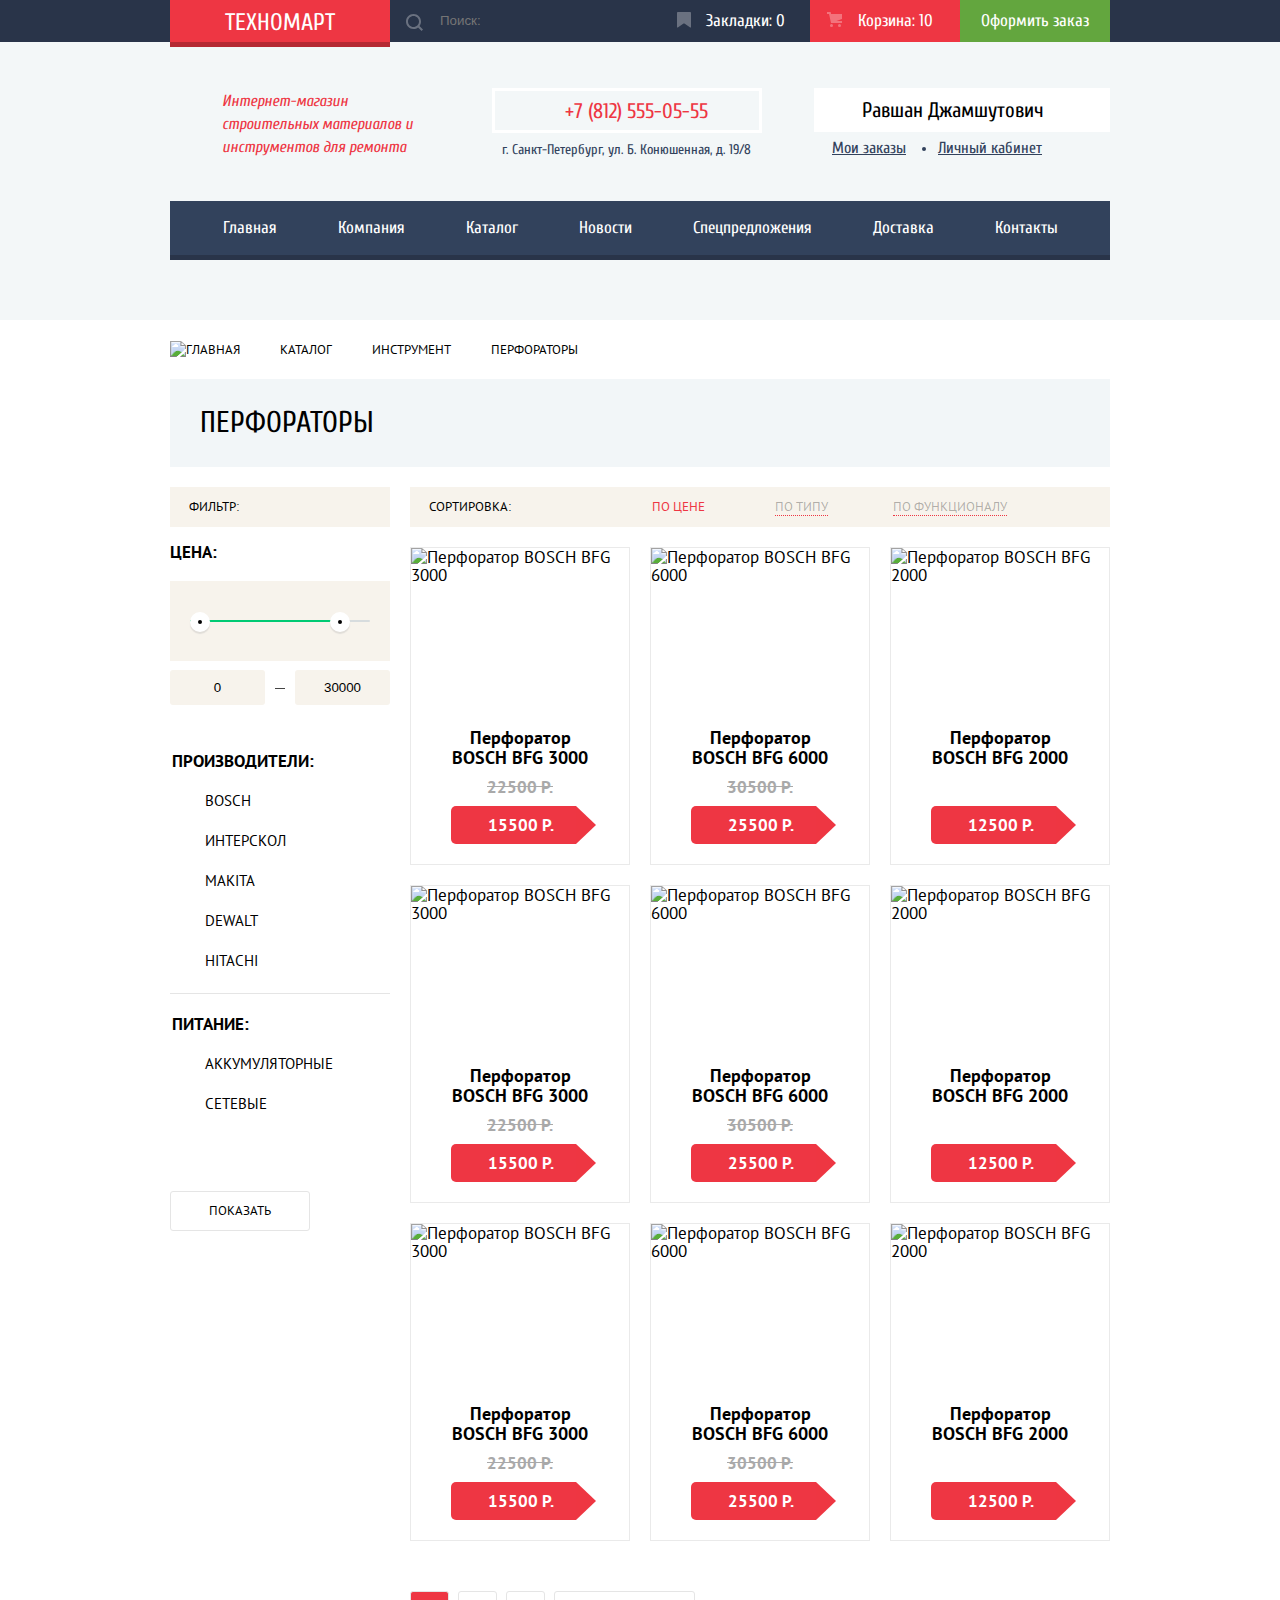
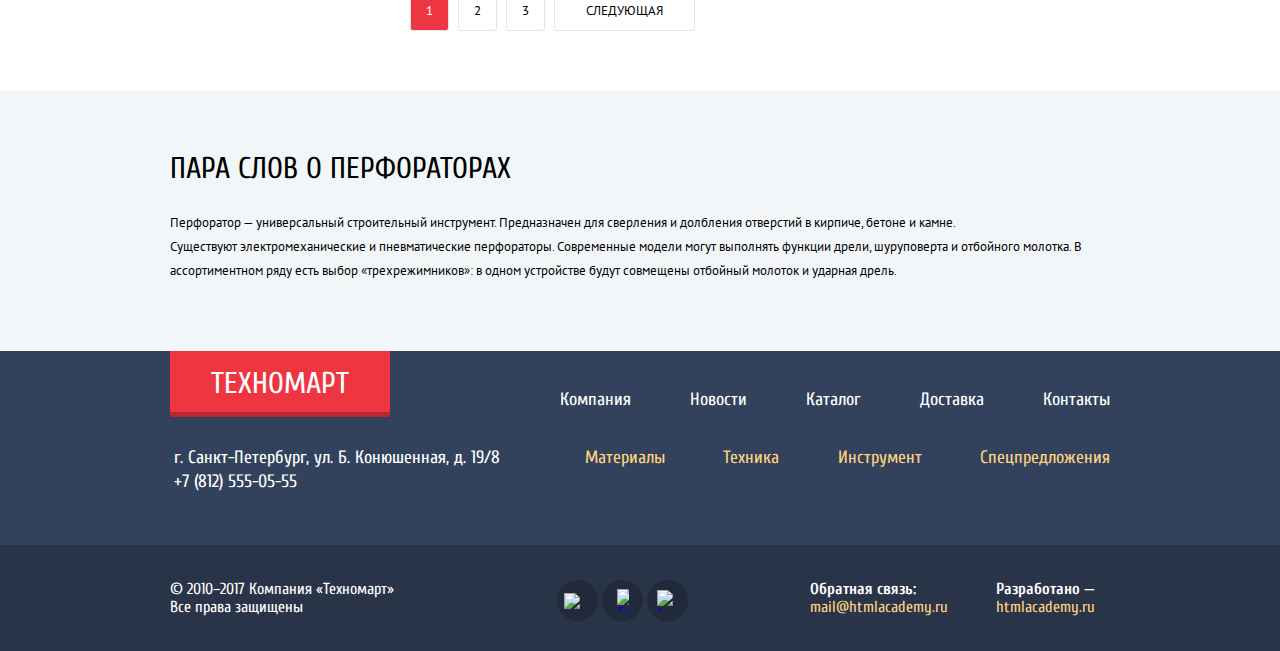
==== commit ff423566: "Правки финальной проверки" ====
--- a/catalog.html
+++ b/catalog.html
@@ -5,7 +5,7 @@
     <title>HTML Academy: Техномарт</title>
     <link href="https://fonts.googleapis.com/css?family=Cuprum:400,400i,700%7CPT+Sans:400,700&amp;subset=cyrillic" rel="stylesheet">
     <link href="css/normalize.css" rel="stylesheet">
-    <link href="css/style.min.css" rel="stylesheet">
+    <link href="css/style.css" rel="stylesheet">
   </head>
   <body>
 
--- a/css/style.css
+++ b/css/style.css
@@ -0,0 +1,2137 @@
+/*Global*/
+
+html {
+  box-sizing: border-box;
+}
+
+*,
+*::before,
+*::after {
+  box-sizing: inherit;
+}
+
+body {
+  margin: 0;
+  padding: 0;
+
+  font-family: "Cuprum", "Arial", sans-serif;
+  font-size: 17px;
+  line-height: 18px;
+  font-weight: 400;
+  color: #000000;
+
+  background-color: #ffffff;
+
+  position: relative;
+}
+
+a {
+  text-decoration: none;
+}
+
+.visually-hidden {
+  position: absolute;
+  clip: rect(0 0 0 0);
+  width: 1px;
+  height: 1px;
+  margin: -1px;
+}
+
+.btn {
+  font-size: 14px;
+  line-height: 18px;
+  text-transform: uppercase;
+  color: #ffffff;
+  text-decoration: none;
+  cursor: pointer;
+  text-align: center;
+
+  padding: 11px 0;
+  border-radius: 2px;
+}
+
+.user-btn {
+  font-size: 21px;
+  line-height: 21px;
+  color: #000000;
+  background-color: #ffffff;
+
+  padding: 11px 25px;
+}
+
+.btn--red {
+  background-color: #ee3643;
+}
+
+.btn--red:hover {
+  background-color: #ca2c37;
+}
+
+.btn--red:active {
+  background-color: #ba2732
+}
+
+[class$="container"] {
+  width: 940px;
+  margin: 0 auto;
+}
+
+/*Header*/
+
+/*Utilities*/
+
+.utilities {
+  background-color: #293449;
+  color: #ffffff;
+}
+
+.utilities__container {
+  display: flex;
+  align-items: center;
+}
+
+.utilities a {
+  color: #ffffff;
+}
+
+.utilities a[href]:active {
+  color: rgba(255, 255, 255, 0.6);
+}
+
+.utilities__bookmarks:hover,
+.utilities__cart:hover,
+.utilities__search input:hover {
+  background-color: #212a3a;
+}
+
+.utilities__bookmarks:active,
+.utilities__cart:active {
+  background-color: #161d29;
+}
+
+.utilities__search {
+    width: 270px;
+    position: relative;
+}
+
+.utilities__search input {
+  background-color: #293449;
+  color: #ffffff;
+  width: 100%;
+
+  border: none;
+  padding: 11px 0 12px 50px;
+}
+
+.utilities__search button {
+    position: absolute;
+    top: 12px;
+    left: 16px;
+    height: 20px;
+    width: 20px;
+    margin: 0;
+    padding: 0;
+
+    background-image: url("../img/icon-search--white.svg");
+    background-repeat: no-repeat;
+    background-color: transparent;
+    border: none;
+    cursor: pointer;
+    opacity: 0.3;
+}
+
+.utilities__search input:focus {
+  background-color: #ffffff;
+  color: #000000;
+}
+
+.logo__link {
+  font-size: 24px;
+  line-height: 24px;
+  text-transform: uppercase;
+  background-color: #ee3643;
+  color: #ffffff;
+
+  display: block;
+  width: 220px;
+  position: relative;
+
+  padding: 11px 0 7px 0;
+  text-align: center;
+}
+
+.logo__link::after {
+  display: block;
+  content: "";
+  background-color: #b52933 ;
+
+  height: 5px;
+  position: absolute;
+  bottom: -5px;
+  left: 0px;
+  width: 100%;
+}
+
+.logo__link[href]:hover {
+  background-color: #ca2c37;
+}
+
+.logo__link[href]:active {
+  background-color: #ba2732;
+}
+
+.utilities__bookmarks,
+.utilities__cart,
+.utilities__order {
+  width: 150px;
+
+  padding: 12px 0;
+  text-align: center;
+}
+
+.utilities__cart--full {
+  background-color: #ee3643;
+}
+
+.utilities__cart--full:hover {
+  background-color: #ca2c37;
+}
+
+.utilities__cart--full:active {
+  background-color: #ba2732;
+}
+
+.utilities__bookmarks,
+.utilities__cart {
+  padding-left: 20px;
+
+  position: relative;
+}
+
+.utilities__bookmarks::before,
+.utilities__cart::before {
+  display: block;
+  content: "";
+  position: absolute;
+  left: 17px;
+  top: 12px;
+  width: 20px;
+  height: 20px;
+  background-repeat: no-repeat;
+  opacity: 0.3;
+}
+
+.utilities__bookmarks::before {
+  background-image: url("../img/icon-bookmark--white.svg");
+}
+
+.utilities__cart::before {
+  background-image: url("../img/icon-cart--white.svg");
+}
+
+.utilities__bookmarks:hover::before,
+.utilities__cart:hover::before,
+.utilities__search input:hover .search-button {
+  opacity: 1;
+}
+
+.utilities__search input:focus {
+  color: #000000;
+}
+
+.search-field:focus ~ .search-button {
+  background-image: url("../img/icon-search--focus--red.svg");
+  background-repeat: no-repeat;
+  opacity: 1;
+}
+
+.utilities__order {
+  background-color: #63a63e;
+}
+
+.utilities__order:hover {
+  background-color: #5fbb2d;
+}
+
+.utilities__order:active {
+  background-color: #518534;
+}
+
+/*User Block*/
+
+.user-block {
+  padding-top: 46px;
+  padding-bottom: 34px;
+}
+
+.user-block,
+.navigation {
+  background-color: #f3f7f8;
+}
+
+.user-block__container {
+  display: flex;
+  justify-content: space-between;
+}
+
+.user-block__motto,
+.user-block__phone {
+  color: #ee3643;
+}
+
+.user-block__motto {
+  font-size: 16px;
+  line-height: 23px;
+  font-style: italic;
+
+  width: 250px;
+  margin: 0;
+  padding-left: 52px;
+  padding-top: 2px;
+}
+
+.user-block__motto p {
+  padding: 0;
+  margin: 0;
+}
+
+.user-block__phone {
+  font-size: 21px;
+  line-height: 21px;
+
+  display: block;
+  position: relative;
+
+  border: 3px solid #ffffff;
+  padding: 10px 0 8px 70px;
+  width: 270px
+}
+
+.user-block__phone::before {
+  position: absolute;
+  content: "";
+  display: block;
+  width: 20px;
+  height: 20px;
+  top: 10px;
+  left: 10px;
+  background-image: url("../img/icon-phone.svg");
+  background-repeat: no-repeat;
+}
+
+.user-block__address {
+  font-size: 14px;
+  line-height: 24px;
+  color: #32425c;
+
+  margin: 0;
+  padding: 5px 10px;
+}
+
+.user-block__contacts--logged-in {
+  padding-left: 20px;
+}
+
+.user-block__controls {
+  list-style: none;
+
+  display: flex;
+  justify-content: space-between;
+  padding: 0;
+  margin: 0;
+}
+
+.user-block__controls li:first-child {
+  width: 120px;
+}
+
+.user-block__controls li:last-child {
+  width: 150px;
+}
+
+.user-block__controls a {
+  font-size: 21px;
+  line-height: 21px;
+  color: #000000;
+  text-align: center;
+
+  display: block;
+}
+
+.user-block__login {
+  padding-left: 45px;
+  position: relative;
+}
+
+.user-block__login::before {
+  display: block;
+  content: "";
+  position: absolute;
+  height: 20px;
+  width: 20px;
+  left: 12px;
+  top: 13px;
+
+  background-image: url("../img/icon-login.svg");
+  background-repeat: no-repeat;
+  opacity: 0.3;
+}
+
+.user-block__login:hover::before {
+  opacity: 1;
+}
+
+.user-block__login:active::before {
+  opacity: 0.3;
+}
+
+.user-block__controls li:first-child {
+  margin-right: 10px;
+}
+
+.user-block__secondary {
+  padding-top: 7px;
+  padding-left: 18px;
+}
+
+.user-block__secondary a {
+  text-decoration: underline;
+  font-size: 16px;
+  line-height: 18px;
+
+  position: relative;
+}
+
+.user-block__my-orders:after {
+  display: block;
+  position: absolute;
+  content: "";
+  width: 4px;
+  height: 4px;
+  border-radius: 2px;
+  background-color: #32425c;
+  top: 8px;
+  left: 90px;
+}
+
+.user-block__secondary a:hover {
+  color: #ee3643;
+}
+
+.user-block__secondary a:active {
+  color: rgba(50, 66, 92, 0.3);
+}
+
+.user-block__my-orders {
+  margin-right: 28px;
+}
+
+.user-block__profile {
+  padding: 12px 66px 11px 48px;
+  display: block;
+  position: relative;
+}
+
+.user-block__profile::before {
+  display: block;
+  position: absolute;
+  content: "";
+  width: 20px;
+  height: 20px;
+  left: 12px;
+  top: 13px;
+
+  background-image: url("../img/icon-user.svg");
+  background-repeat: no-repeat;
+  opacity: 0.3;
+}
+
+.user-block__primary {
+  position: relative;
+}
+
+.user-block__logout {
+  display: block;
+  position: absolute;
+  content: "";
+  width: 20px;
+  height: 20px;
+  right: 12px;
+  top: 13px;
+
+  background-image: url("../img/icon-logout.svg");
+  background-repeat: no-repeat;
+  opacity: 0.3;
+}
+
+.user-block__profile:hover::before,
+.user-block__logout:hover {
+  opacity: 1;
+}
+
+.user-block__my-orders,
+.user-block__cabinet {
+  color: #32425c;
+}
+
+.user-block__controls a:hover,
+.user-block__my-orders:hover,
+.user-block__cabinet:hover {
+  color: #ee3643;
+}
+
+.user-block__controls a:active,
+.user-block__profile:active {
+  color: rgba(0, 0, 0, 0.3);
+}
+
+.user-block__my-orders:active,
+.user-block__cabinet:active {
+  color: rgba(50, 66, 92, 0.3);
+}
+
+/*Navigation*/
+
+.navigation {
+  padding-bottom: 60px;
+}
+
+.navigation__container {
+  background-color: #32425c;
+}
+
+.navigation ul {
+  list-style: none;
+  margin: 0;
+  padding: 0;
+
+  display: flex;
+  justify-content: space-around;
+}
+
+.navigation--header ul {
+  border-bottom: 5px solid #293449;
+  padding: 0 22px;
+}
+
+.navigation a {
+  color: #ffffff;
+
+  display: block;
+  padding: 18px 28px;
+}
+
+.navigation a[href]:hover {
+  background-color: #293449;
+}
+
+.navigation a[href]:active {
+  color: rgba(255, 255, 255, 0.5);
+}
+
+/*Main Index*/
+
+/*Features*/
+
+.features {
+  padding-top: 59px;
+  padding-bottom: 53px;
+}
+
+.features__container {
+  display: flex;
+  justify-content: space-between;
+}
+
+.features__wrapper {
+  display: flex;
+  flex-wrap: wrap;
+  justify-content: space-between;
+}
+
+.features__wrapper--right {
+  flex-direction: column;
+  padding-left: 20px;
+}
+
+.features__item {
+  width: 300px;
+  padding: 22px;
+
+  background-repeat: no-repeat;
+}
+
+.features__item--new {
+  background-image: url("../img/icon-bucket.svg");
+  background-position: 213px center;
+
+  position: relative;
+}
+
+.features__item--new::after,
+.shop-item--new::after {
+  display: block;
+  content: "";
+  position: absolute;
+
+  height: 60px;
+  width: 60px;
+  top: 0;
+  right: 0;
+  z-index: 3;
+
+  background-image: url("../img/new-flag.png");
+  background-repeat: no-repeat;
+}
+
+.features__item--blue {
+  background-image: url("../img/icon-drill.svg");
+  background-position: 197px center;
+}
+
+.features__item--purple {
+  background-image: url("../img/icon-tractor.svg");
+  background-position: 191px center;
+}
+
+.features__item--green {
+  background-image: url("../img/icon-discount.svg");
+  background-position: 196px center;
+}
+
+.features__item--yellow:last-child {
+  background-image: url("../img/icon-van.svg");
+  background-position: 191px center;
+}
+
+.features__title {
+  font-size: 24px;
+  line-height: 30px;
+  color: #ffffff;
+  font-weight: bold;
+
+  margin: 0;
+  display: block;
+  padding-bottom: 10px;
+}
+
+.features__more {
+  background-color: rgba(0, 0, 0, 0.1);
+
+  width: 135px;
+  display: block;
+}
+
+.features__more:hover {
+  background-color: rgba(0, 0, 0, 0.2);
+}
+
+.features__more:active {
+  background-color: rgba(0, 0, 0, 0.3);
+}
+
+.features__item--yellow {
+  background-color: #ffbf47;
+}
+
+.features__item--blue {
+  background-color: #3bbce3;
+}
+
+.features__item--purple {
+  background-color: #dc91d8;
+}
+
+.features__item--green {
+  background-color: #8ed78f;
+}
+
+.slider {
+  width: 620px;
+  margin-top: 20px;
+
+  position: relative;
+}
+
+.slide__img {
+  position: absolute;
+  z-index: -1;
+}
+
+.slide {
+  display: none;
+}
+
+.slide-show {
+  display: block;
+}
+
+.slide__title {
+  font-size: 36px;
+  line-height: 36px;
+  color: #ffffff;
+
+  margin: 0;
+  padding: 21px 0 2px 24px;
+  text-transform: uppercase;
+}
+
+.slide__description {
+  font-size: 18px;
+  line-height: 24px;
+  color: #ffffff;
+
+  padding-left: 24px;
+  padding-bottom: 120px;
+  display: block;
+}
+
+.slide__link {
+  margin-left: 24px;
+  margin-bottom: 23px;
+  width: 195px;
+  display: block;
+}
+
+.cycle,
+.pager {
+  position: absolute;
+}
+
+.cycle {
+  border: none;
+  background-color: transparent;
+  cursor: pointer;
+}
+
+.cycle-prev {
+  top: 113px;
+  left: 25px;
+  height: 40px;
+  width: 30px;
+
+  background-image: url("../img/icon-slider--left.svg");
+  background-repeat: no-repeat;
+}
+
+.cycle-next {
+  top: 113px;
+  right: 13px;
+  height: 40px;
+  width: 30px;
+
+  background-image: url("../img/icon-slider--right.svg");
+  background-repeat: no-repeat;
+}
+
+.slider__pager {
+  list-style: none;
+  display: flex;
+  justify-content: space-between;
+
+  width: 30px;
+  height: 20px;
+  bottom: 14px;
+  left: 255px;
+}
+
+.pager__button {
+  width: 10px;
+  height: 10px;
+  border-radius: 50%;
+  background-color: #ffffff;
+  display: block;
+  border: 2px solid #ffffff;
+}
+
+.slider__pager a:first-child {
+  margin-right: 10px;
+}
+
+.pager__button--active {
+  background-color: #ee3643;
+}
+
+/*Title Block*/
+
+.title-block {
+  background-color: #f9f5f0;
+
+  padding: 24px 26px;
+
+  display: flex;
+  justify-content: space-between;
+  align-items: center;
+}
+
+.title-block__more {
+  width: 253px;
+}
+
+.title-block__heading {
+  font-size: 30px;
+  line-height: 30px;
+  text-transform: uppercase;
+  margin: 0;
+  font-weight: normal;
+}
+
+/*Popular*/
+
+.popular-items {
+  padding-top: 20px;
+  padding-bottom: 21px;
+
+  display: flex;
+  justify-content: space-between;
+}
+
+.shop-item {
+  font-family: "PT Sans", "Arial", sans-serif;
+
+  border: 1px solid #eaeaea;
+  width: 220px;
+  display: flex;
+  flex-direction: column;
+
+  position: relative;
+}
+
+.shop-item__button-block {
+  flex-direction: column;
+  position: absolute;
+  top: 0;
+  width: 100%;
+  display: none;
+  background-color: #ffffff;
+  padding: 42px 0 42px 0;
+}
+
+.shop-item:hover {
+  box-shadow: 0 10px 25px 0 rgba(41, 52, 73, 0.5);
+}
+
+.shop-item:hover .shop-item__button-block {
+  display: flex;
+}
+
+.shop-item__button-block a {
+  font-family: "Cuprum", "Arial", sans-serif;
+  font-size: 14px;
+  line-height: 18px;
+  text-transform: uppercase;
+  text-align: center;
+
+  width: 135px;
+  align-self: center;
+  padding: 9px 0;
+
+  border-radius: 3px;
+}
+
+.shop-item__buy-button {
+  border-bottom: 3px solid #367315;
+  background-color: #63a63e;
+  color: #ffffff;
+  margin-bottom: 5px;
+
+  position: relative;
+}
+
+.shop-item__buy-button::before {
+  display: block;
+  content: "";
+  position: absolute;
+  top: 11px;
+  left: 12px;
+  width: 15px;
+  height: 15px;
+
+  background-image: url("../img/icon-cart--button-box.svg");
+  background-repeat: no-repeat;
+  opacity: 0.3;
+}
+
+.shop-item__buy-button:hover {
+  background-color: #5fbb2d;
+}
+
+.shop-item__buy-button:hover::before{
+  opacity: 1;
+}
+
+.shop-item__buy-button:active {
+  background-color: #518534;
+  border-bottom-color: #518534;
+}
+
+.shop-item__buy-button:active::before {
+  opacity: 1;
+}
+
+.shop-item__bookmark-button {
+  border: 3px solid #63a63e;
+  color: #32425c;
+}
+
+.shop-item__bookmark-button:hover {
+  border-color: #32425c;
+  color: #32425c;
+}
+
+.shop-item__bookmark-button:active {
+  border-color: rgba(50, 66, 92, 0.3);
+  color: rgba(50, 66, 92, 0.3);
+}
+
+.shop-item--new {
+  position: relative;
+}
+
+.shop-item__image {
+  margin-bottom: 40px;
+
+  position: relative;
+  /*z-index: 1;*/
+}
+
+.shop-item__title,
+.shop-item__price-before,
+.shop-item__buy {
+  display: block;
+  width: 160px;
+  margin: 0 auto;
+  text-align: center;
+}
+
+.shop-item__title {
+  font-size: 18px;
+  line-height: 20px;
+  color: #000000;
+  font-weight: bold;
+}
+
+.shop-item__price-before {
+  font-size: 17px;
+  line-height: 18px;
+  color: #a9a9a9;
+  text-decoration: line-through;
+  text-transform: uppercase;
+  font-weight: bold;
+
+  padding: 10px 0;
+}
+
+.shop-item__buy {
+  font-size: 17px;
+  line-height: 18px;
+  color: #ffffff;
+  background-color: #ee3643;
+  text-transform: uppercase;
+  font-weight: bold;
+
+  margin-top: auto;
+  margin-bottom: 20px;
+  margin-right: 53px;
+  padding: 10px 21px 10px 35px;
+  width: 125px;
+  border-top-left-radius: 5px;
+  border-bottom-left-radius: 5px;
+
+  position: relative;
+}
+
+.shop-item__buy::after {
+  display: block;
+  position: absolute;
+  content: "";
+  top: 0px;
+  right: -20px;
+
+  width: 0;
+  height: 0;
+  border-style: solid;
+  border-width: 19px 0 19px 20px;
+  border-color: transparent transparent transparent #ee3642;
+}
+
+/*Manufacturers*/
+
+.manufacturers {
+  padding-top: 20px;
+  padding-bottom: 85px;
+}
+
+.manufacturers ul {
+  list-style: none;
+  margin: 0;
+  padding: 0;
+
+  display: flex;
+  justify-content: space-between;
+  flex-wrap: wrap;
+}
+
+.manufacturers li {
+  width: 220px;
+}
+
+.manufacturers li:first-child {
+  margin-bottom: 20px;
+}
+
+.manufacturers a {
+  border: 1px solid #eaeaea;
+  text-align: center;
+
+  min-height: 145px;
+  display: flex;
+
+  position: relative;
+}
+
+.manufacturers a:hover {
+  box-shadow: 0 10px 25px 0 rgba(0, 0, 0, 0.5);
+}
+
+.manufacturers a:active {
+  box-shadow: 0 4px 10px 0 rgba(0, 0, 0, 0.5);
+}
+
+.manufacturers img {
+  position: absolute;
+  top: 50%;
+  left: 50%;
+  transform: translate(-50%, -50%);
+}
+
+/*Services*/
+
+.services {
+  background-color: #f4f8f9;
+
+  padding-top: 65px;
+}
+
+.services__description {
+  display: none;
+
+  width: 620px;
+  background-repeat: no-repeat;
+  background-position: right bottom;
+}
+
+.description__title {
+  color: #32425c;
+  font-size: 36px;
+  line-height: 36px;
+  text-transform: uppercase;
+  font-weight: normal;
+
+  margin: 0;
+  padding-bottom: 25px;
+}
+
+.description__info {
+  font-family: "PT Sans", "Arial", sans-serif;
+  font-size: 13px;
+  line-height: 24px;
+  color: #000000;
+
+  margin: 0;
+}
+
+.services-show {
+  display: block;
+}
+
+.services__description--delivery {
+  padding-bottom: 131px;
+
+  background-image: url("../img/services-delivery.png");
+}
+
+.description__info--delivery {
+  width: 275px;
+}
+
+.services__description--warranty {
+  padding-bottom: 107px;
+
+  background-image: url("../img/services-warranty.png");
+}
+
+.description__info--warranty {
+  width: 380px;
+}
+
+.services__description--credit {
+  padding-bottom: 109px;
+
+  background-image: url("../img/services-credit.png");
+}
+
+.description__info--credit {
+  width: 280px;
+
+  padding-bottom: 30px;
+}
+
+.description__apply {
+  width: 195px;
+  display: block;
+}
+
+.services__content {
+  display: flex;
+}
+
+.services__menu {
+  display: flex;
+  flex-direction: column;
+
+  margin-right: 80px;
+  position: relative;
+}
+
+.services__menu::after {
+  display: block;
+  content: "";
+  position: absolute;
+  width: 10px;
+  height: 280px;
+  top: -40px;
+  right: 0;
+  background-image: url(../img/divider.png);
+  background-repeat: no-repeat;
+}
+
+.services__title,
+.resume__title,
+.contacts__title,
+.fact__title {
+  font-size: 30px;
+  line-height: 30px;
+  text-transform: uppercase;
+  color: #000000;
+  font-weight: normal;
+
+  margin: 0;
+  padding-bottom: 27px;
+}
+
+.services__info {
+  margin: 0;
+  width: 400px;
+
+  padding-bottom: 67px;
+}
+
+.services__info,
+.resume__info,
+.contacts__info,
+.fact__info {
+  font-family: "PT Sans", "Arial", sans-serif;
+  font-size: 13px;
+  line-height: 24px;
+  color: #000000;
+
+  margin: 0;
+}
+
+.services__button {
+  background-color: #32425c;
+  color: #ffffff;
+  font-size: 21px;
+  line-height: 30px;
+  font-weight: bold;
+
+  width: 240px;
+  padding: 15px 0 16px 22px;
+  border-bottom: 1px solid #4d637b;
+}
+
+.services__button:last-child {
+  border-bottom: none;
+}
+
+.services__button--active {
+  background-color: #ffffff;
+  color: #32425c;
+}
+
+.services__button:hover {
+  background-color: #293449;
+}
+
+.services__button--active:hover {
+  background-color: #ffffff;
+  color: #32425c;
+  cursor: default;
+}
+
+.resume__info--wide {
+  width: 525px;
+  padding-bottom: 25px;
+}
+
+.resume__info--narrow {
+  width: 390px;
+  padding-bottom: 20px;
+}
+
+/*About Us*/
+
+.about-us {
+  padding-top: 77px;
+  padding-bottom: 86px;
+}
+
+.about-us__container {
+  display: flex;
+  justify-content: space-between;
+}
+
+.resume {
+  width: 540px;
+}
+
+.contacts {
+  width: 300px;
+}
+
+.contacts__info {
+  width: 180px;
+  padding-bottom: 30px;
+}
+
+.contacts__enlarge-map {
+  display: block;
+  padding-bottom: 36px;
+}
+
+.contacts__contact-us {
+  display: block;
+}
+
+.resume__transport {
+  list-style: none;
+  padding: 0;
+  padding-left: 36px;
+  padding-bottom: 15px;
+  margin: 0;
+}
+
+.resume__transport li {
+  font-size: 18px;
+  line-height: 20px;
+  padding-bottom: 20px;
+
+  position: relative;
+}
+
+.resume__transport li::before {
+  display: block;
+  content: "";
+  position: absolute;
+  left: -36px;
+  top: 9px;
+  height: 2px;
+  width: 25px;
+  background-color: #ee3643;
+}
+
+.resume__more {
+  width: 220px;
+  display: block;
+}
+
+/*Footer*/
+
+.logo__link--footer {
+  font-size: 30px;
+  line-height: 30px;
+}
+
+.logo__link--footer::after {
+  bottom: 0;
+}
+
+.footer__navigation,
+.footer__catalog {
+  background-color: #32425c;
+  color: #ffffff;
+}
+
+.footer__navigation {
+  padding-bottom: 29px;
+}
+
+.footer__contacts {
+  padding-left: 4px;
+}
+
+.footer__catalog {
+  padding-bottom: 51px;
+}
+
+.footer__container {
+  display: flex;
+  justify-content: space-between;
+}
+
+.footer__contacts > * {
+  display: block;
+}
+
+.navigation--footer {
+  display: flex;
+  justify-content: space-between;
+  padding-top: ;
+}
+
+.navigation--footer ul {
+  padding-top: 37px;
+}
+
+.navigation--footer a {
+  padding: 0;
+  font-size: 18px;
+  line-height: 24px;
+  margin-left: 59px;
+}
+
+.navigation--footer a[href]:hover,
+.jump-to a[href]:hover {
+  background-color: #32425c;
+  text-decoration: underline;
+}
+
+.navigation--footer a[href]:active,
+.jump-to a[href]:active {
+  color: rgba(255, 255, 255, 0.5);
+}
+
+.jump-to ul {
+  list-style: none;
+
+  display: flex;
+  justify-content: space-between;
+
+  padding: 0;
+  margin: 0;
+  width: 540px;
+}
+
+.reference {
+  background-color: #293449;
+  color: #ffffff;
+
+  padding-top: 35px;
+  padding-bottom: 30px;
+}
+
+.copyright {
+  font-size: 16px;
+  line-height: 18px;
+
+  width: 240px;
+  margin: 0;
+}
+
+.footer__address,
+.footer__phone,
+.feedback {
+  font-size: 18px;
+  line-height: 24px;
+  text-decoration: none;
+  color: #ffffff;
+}
+
+.feedback {
+  display: flex;
+  justify-content: space-between;
+
+  width: 300px;
+}
+
+.feedback > * {
+  font-size: 16px;
+  line-height: 18px;
+}
+
+.feedback p {
+  margin: 0;
+  margin-right: 15px;
+}
+
+.feedback__email a,
+.feedback__developed-by a {
+  color: #ffd180;
+
+  display: block;
+}
+
+.feedback__email a:hover,
+.feedback__developed-by a:hover {
+  text-decoration: underline;
+}
+
+.feedback__email a:active,
+.feedback__developed-by a:active {
+  color: #ee3643;
+}
+
+.jump-to a {
+  text-decoration: none;
+  color: #ffd180;
+
+  padding: 0;
+  margin-left: 15px;
+  font-size: 18px;
+  line-height: 24px;
+}
+
+.footer__social {
+  list-style: none;
+
+  padding: 0;
+  margin: 0;
+  margin-left: 25px;
+
+  width: 131px;
+
+  display: flex;
+  justify-content: space-between;
+  align-items: center;
+}
+
+.footer__social a {
+  display: flex;
+  width: 41px;
+  height: 41px;
+  background-color: #212a3a;
+  border-radius: 50%;
+}
+
+.footer__social a:hover,
+.footer-social a:active {
+  background-color: #ee3643;
+}
+
+.footer__social img {
+  margin: auto;
+}
+
+/*Catalog*/
+
+/*Breadcrumbs*/
+
+.breadcrumbs {
+  padding-top: 20px;
+  padding-bottom: 20px;
+}
+
+.breadcrumbs ul {
+  list-style: none;
+
+  padding: 0;
+  margin: 0;
+
+  display: flex;
+}
+
+.breadcrumbs li {
+  margin-right: 40px;
+}
+
+.breadcrumbs a {
+  font-family: "PT Sans", "Arial", sans-serif;
+  text-transform: uppercase;
+  font-size: 13px;
+  line-height: 18px;
+  color: #000000;
+
+  position: relative;
+}
+
+.breadcrumbs a::before {
+  position: absolute;
+  display: block;
+  content: "";
+
+  top: 2px;
+  left: -23px;
+  height: 12px;
+  width: 7px;
+  background-image: url("../img/icon-right-small.svg");
+  background-repeat: no-repeat;
+}
+
+.breadcrumbs a[href="index.html"]::before {
+  content: none;
+}
+
+/*Catalog Page*/
+
+.catalog-page {
+  display: flex;
+  justify-content: space-between;
+}
+
+.catalog-page__title {
+  text-transform: uppercase;
+  font-size: 30px;
+  line-height: 30px;
+  background-color: #f2f6f8;
+  font-weight: normal;
+
+  margin: 0;
+  padding: 29px 0 29px 30px;
+}
+
+.shop-interface {
+  display: flex;
+  justify-content: space-between;
+
+  padding-top: 20px;
+  padding-bottom: 60px;
+}
+
+
+/*Side-menu*/
+
+.filters {
+  width: 220px;
+}
+
+.filters fieldset {
+  border: none;
+  margin: 0;
+  padding: 0;
+}
+
+.filters__title {
+  background-color: #f7f3ec;
+  font-family: "PT Sans", "Arial", sans-serif;
+  font-size: 13px;
+  line-height: 18px;
+  text-transform: uppercase;
+  font-weight: normal;
+
+  margin: 0;
+  padding: 11px 17px 11px 19px;
+}
+
+.price-range h4,
+.filters legend {
+  font-family: "PT Sans", "Arial", sans-serif;
+  font-size: 17px;
+  line-height: 30px;
+  font-weight: bold;
+  text-transform: uppercase;
+
+  margin: 0;
+}
+
+.price-range h4 {
+  padding-top: 10px;
+  padding-bottom: 14px;
+}
+
+.price-range__scale {
+  background-color: #f7f3ec;
+  padding: 39px 20px;
+  position: relative;
+}
+
+.price-range__full {
+  height: 2px;
+  width: 180px;
+  background-color: #d7dcde;
+  border-radius: 3px;
+}
+
+.price-range__current {
+  height: 2px;
+  width: 80%;
+  background-color: #00ca74;
+}
+
+.price-range__toggle {
+  width: 4px;
+  height: 4px;
+  background-color: black;
+  border: 8px solid #ffffff;
+  border-radius: 50%;
+  box-shadow: 0 2px 1px #e0ddd8;
+  cursor: pointer;
+  position: absolute;
+  top: 31px;
+  box-sizing: content-box;
+}
+
+.price-range__toggle--min {
+  left: 20px;
+}
+
+.price-range__toggle--max {
+  left: 160px;
+}
+
+.filters legend {
+  padding-top: 15px;
+  padding-bottom: 15px;
+}
+
+.price-range__output {
+  font-family: "PT Sans", "Arial", sans-serif;;
+  font-size: 17px;
+  line-height: 30px;
+
+  display: flex;
+  justify-content: space-between;
+  padding-top: 9px;
+  padding-bottom: 26px;
+  position: relative;
+}
+
+.price-range__output input {
+  width: 95px;
+  background-color: #f7f3ec;
+  padding: 10px 0;
+  text-align: center;
+  border: none;
+  border-radius: 3px;
+}
+
+.price-range__output::after {
+  display: block;
+  content: "";
+  position: absolute;
+  width: 10px;
+  height: 1px;
+  top: 27px;
+  left: 105px;
+  background-color: #444444;
+}
+
+.filters ul {
+  list-style: none;
+  text-transform: uppercase;
+
+  margin: 0;
+  padding: 0;
+  padding-left: 35px;
+}
+
+.filters__brands {
+  padding-bottom: 2px;
+  border-bottom: 1px solid #e5e5e5;
+}
+
+.filters__power {
+  padding-bottom: 57px;
+}
+
+.filters__brands li,
+.filters__power li {
+  padding-bottom: 20px;
+}
+
+.filters__brands input,
+.filters__power input {
+  display: none;
+}
+
+.filters__brands label,
+.filters__power label {
+  position: relative;
+  font-family: "PT Sans", "Arial", sans-serif;
+  font-size: 15px;
+  line-height: 20px;
+  cursor: pointer;
+}
+
+.filters__brands label::before,
+.filters__power label::before {
+  display: block;
+  content: "";
+  position: absolute;
+  background-repeat: no-repeat;
+  left: -35px;
+  top: -2px;
+  width: 27px;
+  height: 27px;
+  opacity: 0.3;
+  cursor: pointer;
+}
+
+.filters__brands label::before {
+  background-image: url("../img/checkbox-off.svg");
+}
+.filters__brands input[type="checkbox"]:checked + label::before {
+  background-image: url("../img/checkbox-on.svg");
+}
+
+.filters__power label::before {
+  background-image: url("../img/radio-off.svg");
+}
+
+.filters__power input[type="radio"]:checked + label::before {
+  background-image: url("../img/radio-on.svg");
+}
+
+label[for^="checkbox"]:hover::before,
+label[for^="radio"]:hover::before {
+  opacity: 0.5;
+}
+
+input[id^="checkbox"]:disabled ~ label,
+input[id^="radio"]:disabled ~ label {
+  opacity: 0.3;
+}
+
+.filters__show {
+  display: block;
+  border: 1px solid #e5e5e5;
+  border-radius: 3px;
+  color: #000000;
+  padding: 10px 0;
+  width: 140px;
+  text-align: center;
+  background: none;
+  text-transform: uppercase;
+  font-family: "PT Sans", "Arial", sans-serif;
+  font-size: 13px;
+  line-height: 18px;
+  cursor: pointer;
+}
+
+/*Sort By*/
+
+.sort-by {
+  text-transform: uppercase;
+  font-family: "PT Sans", "Arial", sans-serif;
+  font-size: 13px;
+  line-height: 18px;
+  background-color: #f7f3ec;
+
+  display: flex;
+  justify-content: space-between;
+
+  padding: 11px 17px 11px 19px;
+}
+
+.sort-by__title {
+  margin: 0;
+  margin-right: 80px;
+  font-size: 13px;
+  line-height: 18px;
+  font-weight: normal;
+}
+
+.sort-by ul {
+  list-style: none;
+
+  display: flex;
+
+  padding: 0;
+  margin: 0;
+}
+
+.sort-by__order {
+  position: relative;
+}
+
+.sort-by__order::before {
+  position: absolute;
+  content: "";
+  display: block;
+  height: 10px;
+  width: 11px;
+  background-repeat: no-repeat;
+}
+
+.sort-by__order--up::before {
+  top: 4px;
+  left: -43px;
+  background-image: url("../img/icon-up-dir.svg");
+}
+
+.sort-by__order--up:hover::before {
+  background-image: url("../img/icon-up-dir--hover.svg");
+}
+
+.sort-by__order--up:active::before,
+.sort-by__order--up--active::before {
+  background-image: url("../img/icon-up-dir--active.svg");
+}
+
+.sort-by__order--down::before {
+  top: 4px;
+  left: -11px;
+  background-image: url("../img/icon-down-dir.svg");
+}
+
+.sort-by__order--down:hover::before {
+  background-image: url("../img/icon-down-dir--hover.svg");
+}
+
+.sort-by__order--down:active::before,
+.sort-by__order--down--active::before {
+  background-image: url("../img/icon-down-dir--active.svg");
+}
+
+.sort-by__options {
+  width: 380px;
+  justify-content: flex-start;
+}
+
+.sort-by__option {
+  color: rgba(0, 0, 0, 0.3);
+}
+
+.sort-by__options li:first-child {
+  padding-right: 70px;
+}
+
+.sort-by__options li:nth-child(2) {
+  padding-right: 65px;
+}
+
+.sort-by__option--active,
+.sort-by__option:active {
+  color: #ee3643;
+  text-decoration: none;
+}
+
+.sort-by__option--inactive {
+  border-bottom: 1px dotted #ee3643;
+}
+
+.sort-by__option--inactive:hover {
+  color: #000000;
+  border-bottom-style: solid;
+}
+
+/*Shop Content*/
+
+.shop-content {
+  width: 700px;
+}
+
+.shop-items .shop-item {
+  margin-bottom: 20px;
+}
+
+.shop-items {
+  display: flex;
+  flex-wrap: wrap;
+  justify-content: space-between;
+
+  padding-top: 20px;
+}
+
+.shop-items__pagination {
+  padding-top: 30px;
+}
+
+.shop-items__pagination ul {
+  list-style: none;
+  display: flex;
+
+  width: 285px;
+
+  margin: 0;
+  padding: 0;
+}
+
+.shop-items__pagination li {
+  margin-right: 9px;
+}
+
+.shop-items__page {
+  font-family: "PT Sans", "Arial", sans-serif;
+  font-size: 13px;
+  line-height: 18px;
+
+  padding: 10px 15px;
+  display: block;
+  border: 1px solid #e5e5e5;
+  color: #000000;
+  border-radius: 3px;
+  text-transform: uppercase;
+}
+
+.shop-items__page:hover,
+.filters__show:hover {
+  border-color: #bdc6ca;
+}
+
+.shop-items__page:active,
+.filters__show:active {
+  border-color: #ee3643;
+}
+
+.shop-items__page--current {
+  background-color: #ee3643;
+  color: #ffffff;
+}
+
+.shop-items__page--next {
+  padding: 10px 31px;
+}
+
+/*Facts*/
+
+.fact {
+  background-color: #f2f6f8;
+}
+
+.fact {
+  padding-top: 63px;
+  padding-bottom: 68px;
+}
+
+/*Modal*/
+
+/*Modal Write Us*/
+
+.modal {
+  display: none;
+
+  position: fixed;
+  z-index: 4;
+  top: 50%;
+  left: 50%;
+  transform: translate(-50%, -50%);
+
+  background-color: #ffffff;
+  border-top: 7px solid #ff5357;
+
+  box-shadow: 0 20px 40px rgba(0, 0, 0, 0.75);
+}
+
+.close-modal {
+  width: 21px;
+  height: 21px;
+
+  font-size: 0;
+  border: none;
+  cursor: pointer;
+  position: absolute;
+  z-index: 5;
+  right: 9px;
+  top: 9px;
+
+  background-image: url("../img/modal-close.svg");
+  background-repeat: no-repeat;
+  background-color: transparent;
+}
+
+.write-us,
+.added-notification {
+  width: 620px;
+  margin: 0 auto;
+}
+
+.write-us label {
+  padding-bottom: 10px;
+}
+
+.write-us__personal-data {
+  display: flex;
+  justify-content: space-between;
+
+  padding-top: 52px;
+  padding-bottom: 20px;
+  width: 460px;
+  margin: 0 auto;
+}
+
+.write-us__field {
+  padding: 10px 15px;
+  border: 2px solid #dee3e4;
+  border-radius: 3px;
+}
+
+.write-us__letter {
+  height: 114px;
+}
+
+.write-us__half-width {
+  width: 220px;
+
+  padding-bottom: 20px;
+}
+
+.write-us__full-width {
+  padding-bottom: 37px;
+
+  width: 460px;
+  margin: 0 auto;
+}
+
+.write-us__form label {
+  font-size: 18px;
+  line-height: 18px;
+
+  display: block;
+}
+
+.write-us__field {
+  font-family: "PT Sans", "Arial", sans-serif;
+  font-size: 13px;
+  line-height: 18px;
+  color: #a9a9a9;
+
+  width: 100%;
+}
+
+.modal__button {
+  background-color: #f4f4f4;
+
+  padding: 37px 0;
+  width: 100%;
+}
+
+.write-us__send {
+  border: none;
+  font-family: "Cuprum", "Arial", sans-serif;
+
+  display: block;
+  width: 460px;
+  margin: 0 auto;
+}
+
+/*Modal Map*/
+
+.map {
+  border-top: none;
+}
+
+.map iframe {
+  position: relative;
+  z-index: 4;
+
+  border: none;
+}
+
+.map img {
+  position: absolute;
+  top: 0;
+  left: 0;
+  z-index: 1;
+
+  margin: 0;
+}
+
+/*Modal Notification*/
+
+.added-notification__success {
+  font-size: 30px;
+  line-height: 30px;
+
+  position: relative;
+/*  z-index: -1;*/
+
+  padding: 70px 126px 68px 179px;
+  margin: 0;
+}
+
+.added-notification__success::before {
+  display: block;
+  content: "";
+  position: absolute;
+
+  width: 70px;
+  height: 70px;
+  top: 50px;
+  left: 90px;
+
+  background-image: url("../img/added-success.svg");
+  background-repeat: no-repeat;
+}
+
+.added-notification__button-wrapper {
+  display: flex;
+  justify-content: space-between;
+  width: 460px;
+  margin: 0 auto;
+}
+
+.added-notification__order {
+  width: 220px;
+}
+
+.added-notification__continue-shopping {
+  font-family: "Cuprum", "Arial", sans-serif;
+  font-size: 14px;
+  line-height: 18px;
+  border: none;
+  cursor: pointer;
+  text-transform: uppercase;
+  background-color: #ffffff;
+  width: 220px;
+}
+
+.added-notification__continue-shopping:hover {
+  background-color: #cccccc;
+}
+
+.added-notification__continue-shopping:active {
+  background-color: #b2b2b2;
+}
+
+.modal-show {
+  display: block;
+
+  animation: emerge 0.1s;
+}
+
+.modal-error {
+  animation: shake 0.6s;
+}
+
+/*Modal Animations*/
+
+@keyframes emerge {
+  0% {
+    opacity: 0;
+  }
+
+  33% {
+    opacity: 0.3;
+  }
+
+  66% {
+    opacity: 0.6;
+  }
+
+  100% {
+    opacity: 1;
+  }
+}
+
+@keyframes shake {
+  0%,
+  100% {
+    transform: translateX(0);
+  }
+
+  10%,
+  30%,
+  50%,
+  70%,
+  90% {
+    transform: translateX(-10px);
+  }
+
+  20%,
+  40%,
+  60%,
+  80% {
+    transform: translateX(10px);
+  }
+}
